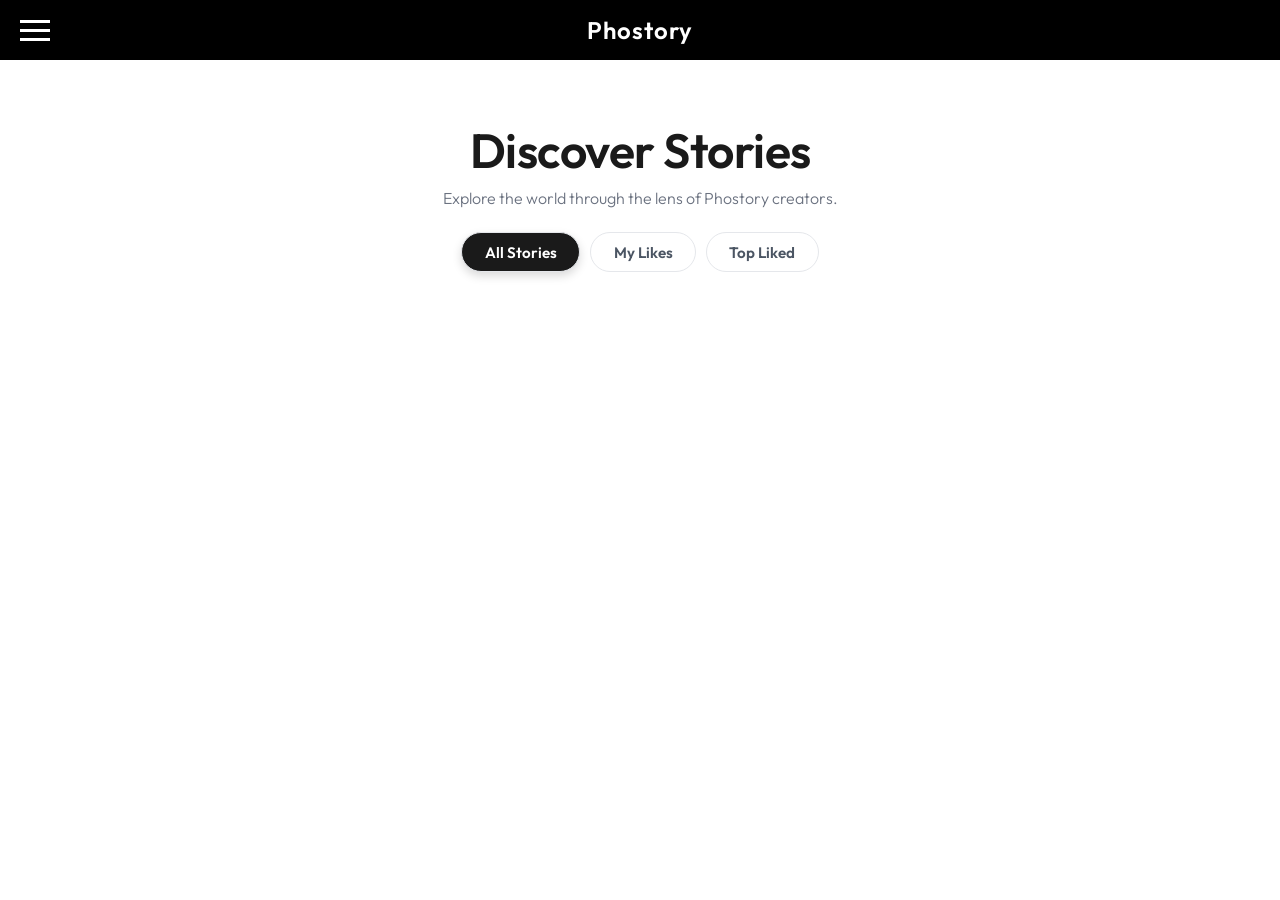
==== index.html @ 2b205bfa "a" ====
<!DOCTYPE html>
<html lang="en">

<head>
    <meta charset="UTF-8">
    <meta name="viewport" content="width=device-width, initial-scale=1.0">
    <title>Phostory</title>

    <!-- Canonical URL -->
    <link rel="canonical" href="https://phostory.studio/">

    <!-- Primary Meta Tags -->
    <meta name="title" content="Phostory">
    <meta name="description"
        content="Transform fleeting moments into timeless history. Record and share your visual stories with the world.">

    <!-- Open Graph / Facebook -->
    <meta property="og:type" content="website">
    <meta property="og:url" content="https://phostory.studio/">
    <meta property="og:title" content="Phostory">
    <meta property="og:description"
        content="Transform fleeting moments into timeless history. Record and share your visual stories with the world.">
    <meta property="og:image" content="https://phostory.studio/phostory_og_image.png">

    <!-- Twitter -->
    <meta property="twitter:card" content="summary_large_image">
    <meta property="twitter:url" content="https://phostory.studio/">
    <meta property="twitter:title" content="Phostory">
    <meta property="twitter:description"
        content="Transform fleeting moments into timeless history. Record and share your visual stories with the world.">
    <meta property="twitter:image" content="https://phostory.studio/phostory_og_image.png">
    <script type="text/javascript">
        // --- GitHub Pages SPA URL Restoration ---
        (function (l) {
            var search = l.search;
            // Check for /?/path or ?p=path
            if (search[1] === '/' || (search.slice(1, 4) === 'p=' || search.slice(1, 3) === 'p=')) {
                var path = '';
                if (search[1] === '/') {
                    path = search.slice(1);
                } else {
                    // find where the path actually starts (after p=)
                    path = search.slice(search.indexOf('p=') + 2);
                }

                var decoded = path.split('&').map(function (s) {
                    return s.replace(/~and~/g, '&')
                }).join('?');

                // Ensure decoded path starts with /
                if (!decoded.startsWith('/')) decoded = '/' + decoded;

                window.history.replaceState(null, null,
                    l.pathname.slice(0, -1) + decoded + l.hash
                );
            }
        }(window.location))
    </script>
    <!-- Smart Path Resolver for SPA Routing -->
    <script>
            (function () {
                var path = window.location.pathname;
                // If we are at a deep path (like /username), adjust relative links
                if (path.replace(/^\/|\/$/g, '').split('/').length > 0 &&
                    !path.endsWith('/') && !path.endsWith('index.html') && path !== '/') {
                    var depth = path.replace(/^\/|\/$/g, '').split('/').length;
                    if (window.location.hostname.includes('github.io')) {
                        // GitHub Pages subdirectory check
                        var parts = path.split('/');
                        if (parts.length > 2) {
                            document.write('<base href="' + window.location.origin + '/' + parts[1] + '/">');
                        }
                    } else {
                        document.write('<base href="/">');
                    }
                }
            })();
    </script>
    <link rel="stylesheet" href="style.css">
    <!-- Apply Google Fonts Outfit for a polished look -->
    <link rel="preconnect" href="https://fonts.googleapis.com">
    <link rel="preconnect" href="https://fonts.gstatic.com" crossorigin>
    <link href="https://fonts.googleapis.com/css2?family=Outfit:wght@300;600&display=swap" rel="stylesheet">
</head>

<body>
    <!-- Top navigation toolbar -->
    <header class="top-nav">
        <!-- Left hamburger menu -->
        <div class="menu-toggle" id="menuToggle" aria-label="Open menu">
            <span class="bar"></span>
            <span class="bar"></span>
            <span class="bar"></span>
        </div>

        <!-- Center logo -->
        <h1 class="logo" id="navLogo" style="cursor: pointer;">Phostory</h1>

        <!-- Right side spacer -->
        <div class="nav-placeholder"></div>

        <!-- Main dropdown menu -->
        <nav class="dropdown-menu" id="dropdownMenu">
            <ul>
                <li><a href="#" id="navLogin">Login</a></li>
                <li><a href="#" id="navMake">Make My Phostory</a></li>
                <li><a href="#" id="navShare">Share My Phostory</a></li>
                <li><a href="#" id="navAbout">About Us</a></li>
                <li><a href="#" id="navSettings" style="display: none;">Settings</a></li>
                <li><a href="#" id="navAdmin" style="display: none;">Admin Management</a></li>
            </ul>
        </nav>
    </header>

    <!-- Main content area -->
    <main class="content-area view-section fade-in" id="homeView">
        <div class="home-header">
            <h2 class="home-title">Discover Stories</h2>
            <p class="home-subtitle">Explore the world through the lens of Phostory creators.</p>
            <div class="filter-chips">
                <button class="chip active" data-filter="All">All Stories</button>
                <button class="chip" data-filter="Likes">My Likes</button>
                <button class="chip" data-filter="Best">Top Liked</button>
            </div>
        </div>

        <!-- Photo cards populated via JavaScript -->
        <div class="masonry-root" id="masonryGrid">
            <!-- Data will be filled here -->
        </div>
    </main>

    <!-- About Us content (hidden by default) -->
    <main class="content-area about-page-bg view-section" id="aboutView" style="display: none;">
        <section class="about-container">
            <div class="about-header">
                <h2>Our Journey</h2>
                <p class="subtitle">Transforming fleeting moments into timeless history.</p>
            </div>

            <div class="about-content">
                <p>Welcome to <strong>Phostory</strong>. We believe that every image is more than just a picture; it’s a
                    living chapter of history waiting to be told. Our purpose is to provide you with an elegant and
                    intuitive sanctuary where your most cherished memories can be archived as history and shared with
                    the soul of the world.</p>
                <p>Founded in 2026, Phostory is dedicated to offering a premium, contemporary experience where your
                    memories don’t just exist—they truly shine.</p>

                <p>Phostory is developed under the vision and support of <strong>Geonwoo Yoo</strong>, CEO of
                    <strong>Lab. U</strong>. As an integral part of <strong>Lab. U</strong>, Phostory reflects our
                    shared commitment to innovation and the preservation of human narratives.
                </p>

                <div class="about-features">
                    <div class="feature-card">
                        <h3>Minimalist Design</h3>
                        <p>Let your photos do the talking with our beautifully crafted, distraction-free layouts.</p>
                    </div>
                    <div class="feature-card">
                        <h3>Easy to Share</h3>
                        <p>Seamlessly integrate with your existing social media profiles, making sharing effortless.</p>
                    </div>
                </div>
            </div>
        </section>
    </main>

    <!-- Make My Phostory content (hidden by default) -->
    <main class="content-area build-page-bg view-section" id="makeView" style="display: none;">
        <section class="make-container">
            <div class="make-header">
                <h2>Make My Phostory</h2>
                <p class="subtitle">Share your unique moments with the world, or keep them just for you.</p>
            </div>
            <form id="makeForm" class="make-form">
                <!-- Image upload area -->
                <div class="upload-area">
                    <input type="file" id="photoInput" accept="image/jpeg, image/png, image/webp, image/gif"
                        class="file-input" required>
                    <div class="upload-placeholder">
                        <svg width="40" height="40" viewBox="0 0 24 24" fill="none" stroke="currentColor"
                            stroke-width="2" stroke-linecap="round" stroke-linejoin="round" class="upload-icon">
                            <path d="M21 15v4a2 2 0 0 1-2 2H5a2 2 0 0 1-2-2v-4"></path>
                            <polyline points="17 8 12 3 7 8"></polyline>
                            <line x1="12" y1="3" x2="12" y2="15"></line>
                        </svg>
                        <span>Click or drag image to upload</span>
                        <span class="upload-hint">High quality JPEG, PNG up to 10MB</span>
                    </div>
                    <img id="photoPreview" alt="Image Preview" style="display: none;">
                </div>

                <div class="input-modern">
                    <label for="postTitle">Title</label>
                    <input type="text" id="postTitle" placeholder="Give your photo a catchy title" required>
                </div>

                <!-- Visibility toggle -->
                <div class="visibility-section">
                    <label class="visibility-label">Visibility</label>
                    <div class="custom-toggle-wrapper">
                        <input type="radio" id="visPublic" name="visibility" value="public" checked>
                        <input type="radio" id="visPrivate" name="visibility" value="private">
                        <div class="toggle-bg"></div>
                        <label for="visPublic" class="toggle-option">Public (Main Page)</label>
                        <label for="visPrivate" class="toggle-option">Private (Share Only)</label>
                    </div>
                </div>

                <button type="submit" class="btn-primary btn-submit-post" id="makeSubmitBtn">Publish Post</button>
            </form>

            <!-- My uploads list (added) -->
            <div class="my-uploads-section">
                <hr class="section-divider">
                <div class="my-uploads-header">
                    <h3>My Uploaded Stories</h3>
                    <p>Posts you have created on Phostory.</p>
                </div>
                <!-- Reuse mini grid styles from share view -->
                <div class="mini-masonry" id="makeMiniMasonry">
                    <div style="grid-column: span 2; text-align: center; color: #888; font-size: 14px; padding: 20px;">
                        Fetching your posts...</div>
                </div>
            </div>
        </section>
    </main>

    <!-- Share My Phostory content (hidden by default) -->
    <main class="content-area share-page-bg view-section" id="shareView" style="display: none;">
        <section class="share-container">
            <div class="share-header">
                <h2>Share My Phostory</h2>
                <p class="subtitle">Share your personalized page and check your performance overview.</p>
            </div>

            <div class="share-link-section">
                <h3>Your Profile Link</h3>
                <div class="link-box">
                    <input type="text" id="profileLink" value="https://phostory.com/@MyProfile" readonly>
                    <button class="btn-copy" id="copyLinkBtn">Copy</button>
                </div>
            </div>

            <div class="profile-edit-section">
                <h3>Profile Settings</h3>
                <div class="profile-edit-form">
                    <div class="avatar-upload-area">
                        <img src="[data-uri]"
                            id="editAvatarPreview" alt="Avatar Preview" class="edit-avatar">
                        <div style="flex: 1;">
                            <label for="editAvatarInput" class="btn-secondary btn-small"
                                style="display: inline-block; cursor: pointer; text-align: center; margin-bottom: 0.5rem;">Change
                                Photo</label>
                            <input type="file" id="editAvatarInput" accept="image/jpeg, image/png, image/webp"
                                style="display: none;">
                            <p style="font-size: 0.85rem; color: #9ca3af; margin: 0;">JPG, PNG up to 2MB</p>
                        </div>
                    </div>
                    <div class="input-modern" style="margin-bottom: 0;">
                        <label for="editBioInput">Bio (Max 50 characters)</label>
                        <input type="text" id="editBioInput" placeholder="Write a short bio..." maxlength="50">
                    </div>
                    <button class="btn-primary" id="saveProfileBtn">Save Profile</button>
                </div>
            </div>

            <div class="preview-section">
                <div class="preview-header-wrapper">
                    <h3>Public Page Preview</h3>
                    <p class="preview-desc">This is how visitors will see your public profile.</p>
                </div>

                <div class="browser-mockup">
                    <div class="browser-header">
                        <div class="browser-dots">
                            <span></span><span></span><span></span>
                        </div>
                        <div class="browser-url" id="browserUrl">https://phostory.com/@MyProfile</div>
                    </div>
                    <div class="browser-body">
                        <!-- Profile Header -->
                        <div class="profile-hero">
                            <div class="profile-avatar-wrap">
                                <img src="[data-uri]"
                                    alt="Profile" class="profile-avatar" id="previewAvatarImg">
                            </div>
                            <h2 class="profile-name" id="previewUsername">@Username</h2>
                            <p class="profile-bio" id="previewBioText">Capturing the world through my lens.</p>
                        </div>

                        <!-- Mini Masonry Grid -->
                        <div class="mini-masonry" id="miniMasonry">
                            <div class="mini-card"
                                style="grid-column: span 2; text-align: center; color: #888; font-size: 14px; padding: 20px;">
                                Fetching your posts...</div>
                        </div>
                    </div>
                </div>
            </div>
        </section>
    </main>

    <!-- 5. User profile view (on link access) -->
    <main class="content-area view-section fade-in" id="profilePageView" style="display: none;">
        <div class="profile-hero" style="margin-top: 3rem;">
            <div class="profile-avatar-wrap" style="width: 120px; height: 120px; margin-bottom: 1.5rem;">
                <img src="[data-uri]"
                    alt="Profile" class="profile-avatar" id="realProfileAvatar">
            </div>
            <h2 class="profile-name" id="realProfileUsername" style="font-size: 2rem;">Loading...</h2>
            <p class="profile-bio" id="realProfileBio" style="margin-bottom: 2rem;">...</p>
        </div>

        <div class="masonry-root" id="realProfileGrid" style="max-width: 1200px; margin: 0 auto;">
            <!-- User photo grid area -->
        </div>
    </main>

    <!-- Login modal -->
    <div class="modal-overlay" id="loginModal">
        <div class="modal-content">
            <button class="close-btn" id="closeModal">&times;</button>
            <h2 id="modalTitle">Welcome Back</h2>
            <p class="modal-subtitle">Log in to your Phostory account</p>
            <form id="authForm">
                <div class="input-group" id="idInputGroup">
                    <label for="idInput" id="idInputLabel">ID</label>
                    <input type="text" id="idInput" name="username" autocomplete="username"
                        placeholder="Enter your ID (Max 15)" maxlength="15" required>
                    <div id="idStatus" class="input-hint"></div>
                </div>
                <div class="input-group" id="emailInputGroup">
                    <label for="emailInput">Email</label>
                    <input type="email" id="emailInput" placeholder="you@example.com" required>
                </div>
                <div class="input-group" id="passwordInputGroup">
                    <label for="passwordInput">Password</label>
                    <input type="password" id="passwordInput" placeholder="Enter your password" required>
                </div>
                <button type="submit" class="btn-primary" id="authSubmitBtn">Login</button>
            </form>
            <div class="modal-footer">
                <span id="toggleAuthMode">Don't have an account? <b>Sign up</b></span>
            </div>
        </div>
    </div>

    <!-- Account Delete Confirm Modal -->
    <div class="modal-overlay" id="accDeleteModal">
        <div class="modal-content">
            <h3 id="accConfirmTitle">Confirm Action</h3>
            <p id="accConfirmMsg">Are you sure you want to proceed? This action cannot be undone.</p>
            <div class="modal-actions-vertical" style="margin-top: 24px;">
                <button class="btn-primary btn-danger btn-full" id="confirmAccDeleteActionBtn">Proceed</button>
                <button class="btn-ghost btn-full" id="cancelAccDeleteBtn">Cancel</button>
            </div>
        </div>
    </div>

    <!-- Edit Title Modal -->
    <div class="modal-overlay" id="editModal">
        <div class="modal-content">
            <button class="close-btn" id="closeEditModal">&times;</button>
            <h2>Edit Post</h2>
            <p class="modal-subtitle">Update the title and visibility.</p>
            <div class="input-modern" style="margin-bottom: 1.5rem; text-align: left;">
                <label for="editTitleInput">Title</label>
                <input type="text" id="editTitleInput" placeholder="Enter new title" required>
            </div>

            <div class="visibility-section" style="margin-bottom: 2rem; text-align: left;">
                <span class="visibility-label">Visibility</span>
                <div class="custom-toggle-wrapper">
                    <div class="toggle-bg" id="editToggleBg"></div>

                    <input type="radio" name="editVisibility" id="editVisPublic" value="public">
                    <label for="editVisPublic" class="toggle-option">Public</label>

                    <input type="radio" name="editVisibility" id="editVisPrivate" value="private">
                    <label for="editVisPrivate" class="toggle-option">Private</label>
                </div>
            </div>

            <div style="display: flex; gap: 1rem;">
                <button class="btn-secondary" id="cancelEditBtn">Cancel</button>
                <button class="btn-primary" id="saveEditBtn" style="margin-top: 0;">Save</button>
            </div>
        </div>
    </div>

    <!-- Delete Confirm Modal -->
    <div class="modal-overlay" id="deleteModal">
        <div class="modal-content">
            <button class="close-btn" id="closeDeleteModal">&times;</button>
            <h2>Delete Story</h2>
            <p class="modal-subtitle">Are you sure you want to delete this story? This action cannot be undone.</p>
            <div style="display: flex; gap: 1rem; margin-top: 2rem;">
                <button class="btn-secondary" id="cancelDeleteBtn">Cancel</button>
                <button class="btn-primary btn-danger" id="confirmDeleteBtn" style="margin-top: 0;">Delete</button>
            </div>
        </div>
    </div>

    <!-- Settings content (hidden by default) -->
    <main class="content-area settings-page-bg view-section" id="settingsView" style="display: none;">
        <section class="settings-container-page">
            <div class="settings-header">
                <h2>Settings</h2>
                <p class="subtitle">Manage your account information and privacy</p>
            </div>

            <div class="settings-page-list">
                <!-- Change ID -->
                <div class="settings-card">
                    <div class="settings-card-header">
                        <div class="settings-card-info">
                            <h3>Change ID</h3>
                            <p>Update your unique @username for login and profile</p>
                        </div>
                    </div>
                    <div class="settings-card-body">
                        <div class="input-modern">
                            <label for="newIdInputPage">New ID</label>
                            <input type="text" id="newIdInputPage" placeholder="Enter new ID (min 3 chars)">
                            <div id="newIdStatusPage" class="input-hint"></div>
                        </div>
                        <button class="btn-primary" id="btnSaveIdPage">Update My ID</button>
                    </div>
                </div>

                <!-- Change Password -->
                <div class="settings-card">
                    <div class="settings-card-header">
                        <div class="settings-card-info">
                            <h3>Change Password</h3>
                            <p>Update your password to keep your account secure</p>
                        </div>
                    </div>
                    <div class="settings-card-body">
                        <div class="input-modern">
                            <label for="currentPwInputPage">Current Password</label>
                            <input type="password" id="currentPwInputPage"
                                placeholder="Enter current password for verification">
                        </div>
                        <div class="input-modern">
                            <label for="newPwInputPage">New Password</label>
                            <input type="password" id="newPwInputPage" placeholder="Enter new password (min 6 chars)">
                        </div>
                        <button class="btn-primary" id="btnSavePwPage">Update My Password</button>
                    </div>
                </div>

                <!-- Minimalist Delete Account Footer -->
                <div class="settings-footer">
                    <p class="settings-footer-text">No longer need your Phostory?</p>
                    <button class="btn-text-danger" id="btnConfirmDeleteAccPage">Delete Account permanently</button>
                </div>
            </div>
        </section>
    </main>

    <!-- Admin Management content (hidden by default) -->
    <main class="content-area admin-page-bg view-section" id="adminView" style="display: none;">
        <section class="admin-container">
            <div class="admin-header">
                <h2>Admin Management</h2>
                <p class="subtitle">Oversee user accounts and manage site content</p>
            </div>

            <div class="admin-tabs">
                <button class="admin-tab active" data-tab="users">Users</button>
                <button class="admin-tab" data-tab="photos">Photos</button>
            </div>

            <div id="adminTabContent">
                <!-- User Management Table -->
                <div class="admin-tab-pane active" id="adminUsersPane">
                    <div class="admin-table-container">
                        <div class="admin-table-scroll">
                            <table class="admin-table">
                                <thead>
                                    <tr>
                                        <th>User</th>
                                        <th style="text-align: center;">Role</th>
                                        <th style="text-align: center;">Posts</th>
                                    </tr>
                                </thead>
                                <tbody id="adminUsersList">
                                    <tr>
                                        <td colspan="3" style="text-align:center; padding: 40px;">Loading users...</td>
                                    </tr>
                                </tbody>
                            </table>
                        </div>
                    </div>
                </div>

                <!-- Photo Management Table -->
                <div class="admin-tab-pane" id="adminPhotosPane" style="display: none;">
                    <div class="admin-table-container">
                        <div class="admin-table-scroll">
                            <table class="admin-table">
                                <thead>
                                    <tr>
                                        <th>Photo</th>
                                        <th>Author</th>
                                        <th style="text-align: center;">Visibility</th>
                                        <th style="text-align: center;">Actions</th>
                                    </tr>
                                </thead>
                                <tbody id="adminPhotosList">
                                    <tr>
                                        <td colspan="4" style="text-align:center; padding: 40px;">Loading photos...</td>
                                    </tr>
                                </tbody>
                            </table>
                        </div>
                    </div>
                </div>
            </div>
        </section>
    </main>

    <!-- User Detail Modal (Admin only) -->
    <div class="modal-overlay" id="userDetailModal">
        <div class="modal-content modal-wide admin-detail-modal">
            <button class="close-btn" id="closeUserDetailModal">&times;</button>

            <div class="user-detail-header-premium">
                <div class="detail-avatar-container">
                    <img src="[data-uri]"
                        id="detailUserAvatar" alt="User Avatar" class="profile-avatar-large">
                    <div id="detailUserRole" class="role-badge-floating">Admin</div>
                </div>
                <div class="detail-title-container">
                    <h2 id="detailUsername">@Username</h2>
                </div>
            </div>

            <div class="user-stats-card">
                <div class="stat-item">
                    <span class="stat-label">Email Address</span>
                    <span id="detailUserEmail" class="stat-value">...</span>
                </div>
                <div class="stat-divider"></div>
                <div class="stat-item">
                    <span class="stat-label">Journey Started</span>
                    <span id="detailJoinDate" class="stat-value">...</span>
                </div>
                <div class="stat-divider"></div>
                <div class="stat-item">
                    <span class="stat-label">Total Posts</span>
                    <span id="detailPostCount" class="stat-value">0</span>
                </div>
            </div>

            <div class="user-content-section">
                <div class="section-title-wrap">
                    <h3>Uploaded Posts</h3>
                </div>
                <div class="mini-masonry" id="detailUserPostsGrid">
                    <!-- User posts will be filled here -->
                </div>
                <div id="emptyPostsPlaceholder" class="empty-state-wrap">
                    <svg width="40" height="40" viewBox="0 0 24 24" fill="none" stroke="currentColor" stroke-width="1"
                        stroke-linecap="round" stroke-linejoin="round">
                        <rect x="3" y="3" width="18" height="18" rx="2" ry="2" />
                        <circle cx="8.5" cy="8.5" r="1.5" />
                        <polyline points="21 15 16 10 5 21" />
                    </svg>
                    <p>No posts uploaded yet.</p>
                </div>
            </div>

            <div class="admin-console-section">
                <div class="console-window-header">
                    <div class="window-dots">
                        <span class="dot-red"></span>
                        <span class="dot-yellow"></span>
                        <span class="dot-green"></span>
                    </div>
                    <div class="console-label">System Terminal</div>
                </div>
                <div class="console-input-wrap">
                    <span class="console-prompt">&gt;</span>
                    <input type="text" id="adminCommandInput"
                        placeholder="Type command... (e.g. /reset, /role admin, /help)" spellcheck="false">
                    <button id="btnRunCommand">Run</button>
                </div>
                <div id="consoleHelp" class="console-help">Admin Command Console Active</div>
            </div>

            <div class="admin-modal-actions">
                <button class="btn-action-close" id="closeDetailModalBtn">Close Display</button>
            </div>
        </div>
    </div>

    <!-- Photo Detail Modal (Admin only) -->
    <div class="modal-overlay" id="photoDetailModal">
        <div class="modal-content admin-photo-detail-modal-v2">
            <button class="close-btn" id="closePhotoDetailModal">&times;</button>

            <div class="admin-photo-preview-v2">
                <img src="" id="adminDetailPhotoImg" alt="Preview">
            </div>

            <div class="admin-photo-body">

                <div class="admin-form-group">
                    <label>Post Title</label>
                    <input type="text" id="adminDetailPhotoTitle" placeholder="Enter title...">
                </div>

                <div class="admin-form-group">
                    <label class="visibility-label">Visibility Status</label>
                    <div class="custom-toggle-wrapper admin-toggle-slim">
                        <input type="radio" id="adminVisPublic" name="adminVisibility" value="true" checked>
                        <input type="radio" id="adminVisPrivate" name="adminVisibility" value="false">
                        <div class="toggle-bg" id="adminToggleBg"></div>
                        <label for="adminVisPublic" class="toggle-option">Public</label>
                        <label for="adminVisPrivate" class="toggle-option">Private</label>
                    </div>
                </div>

                <div class="admin-meta-info">
                    <div class="meta-item full-width">
                        <span class="meta-label">Uploader:</span>
                        <span id="adminDetailPhotoAuthor" class="meta-val">...</span>
                        <span id="adminDetailPhotoDate" class="date-sub-label">Published on ...</span>
                    </div>
                </div>

                <div class="admin-photo-actions-v2">
                    <button class="btn-save-photo-v2" id="btnSavePhotoAdmin">Update</button>
                    <button class="btn-delete-photo-v2" id="btnDeletePhotoAdmin">Delete</button>
                </div>
            </div>
        </div>
    </div>

    <!-- Toast notification container -->
    <div id="toastContainer" class="toast-container"></div>

    <!-- Menu logic and Supabase client script -->
    <script type="module">
        import { createClient } from 'https://cdn.jsdelivr.net/npm/@supabase/supabase-js@2/+esm'

        // 1. Initialize Supabase
        const supabaseUrl = 'https://jlxlccrhwmmrubvgyloi.supabase.co';
        const supabaseKey = 'eyJhbGciOiJIUzI1NiIsInR5cCI6IkpXVCJ9.eyJpc3MiOiJzdXBhYmFzZSIsInJlZiI6ImpseGxjY3Jod21tcnVidmd5bG9pIiwicm9sZSI6ImFub24iLCJpYXQiOjE3NzU3OTc3NDcsImV4cCI6MjA5MTM3Mzc0N30.hnv4A5NFzmMJsq2rrt72hH-cToCAKmqSxhcmaB8eWeg';
        const supabase = createClient(supabaseUrl, supabaseKey);

        const DEFAULT_AVATAR = '[data-uri]';

        // 1.5. Toast notification function
        function showToast(message, type = 'success') {
            const container = document.getElementById('toastContainer');
            const toast = document.createElement('div');
            toast.className = `toast ${type}`;

            const icon = type === 'success'
                ? `<svg class="toast-icon" viewBox="0 0 20 20" fill="currentColor"><path fill-rule="evenodd" d="M10 18a8 8 0 100-16 8 8 0 000 16zm3.707-9.293a1 1 0 00-1.414-1.414L9 10.586 7.707 9.293a1 1 0 00-1.414 1.414l2 2a1 1 0 001.414 0l4-4z" clip-rule="evenodd" /></svg>`
                : `<svg class="toast-icon" viewBox="0 0 20 20" fill="currentColor"><path fill-rule="evenodd" d="M18 10a8 8 0 11-16 0 8 8 0 0116 0zm-7 4a1 1 0 11-2 0 1 1 0 012 0zm-1-9a1 1 0 00-1 1v4a1 1 0 102 0V6a1 1 0 00-1-1z" clip-rule="evenodd" /></svg>`;

            toast.innerHTML = `${icon}<span>${message}</span>`;
            container.appendChild(toast);

            // Remove after 3 seconds
            setTimeout(() => {
                toast.classList.add('out');
                setTimeout(() => toast.remove(), 400);
            }, 3000);
        }

        // 2. Hamburger menu toggle logic
        const menuToggle = document.getElementById('menuToggle');
        const dropdownMenu = document.getElementById('dropdownMenu');

        menuToggle.addEventListener('click', () => {
            menuToggle.classList.toggle('active');
            dropdownMenu.classList.toggle('active');
        });

        // 3. Modal UI and logic
        const loginModal = document.getElementById('loginModal');
        const closeModalBtn = document.getElementById('closeModal');
        const navLoginBtn = document.getElementById('navLogin');

        const authForm = document.getElementById('authForm');
        const idInput = document.getElementById('idInput');
        const idStatus = document.getElementById('idStatus');
        const idInputLabel = document.getElementById('idInputLabel');
        const idInputGroup = document.getElementById('idInputGroup');
        const emailInput = document.getElementById('emailInput');
        const emailInputGroup = document.getElementById('emailInputGroup');
        const passwordInput = document.getElementById('passwordInput');

        const toggleAuthMode = document.getElementById('toggleAuthMode');
        const modalTitle = document.getElementById('modalTitle');
        const modalSubtitle = document.querySelector('.modal-subtitle');
        const authSubmitBtn = document.getElementById('authSubmitBtn');

        let isLoginMode = true; // true: login, false: signup

        // Login button handler
        navLoginBtn.addEventListener('click', async (e) => {
            e.preventDefault();
            dropdownMenu.classList.remove('active'); // Close menu
            menuToggle.classList.remove('active');

            if (navLoginBtn.textContent === 'Logout') {
                const { error } = await supabase.auth.signOut();
                if (!error) {
                    navLoginBtn.textContent = 'Login';
                    showToast('Successfully logged out.');
                }
            } else {
                loginModal.classList.add('active');
            }
        });

        // Close modal
        closeModalBtn.addEventListener('click', () => {
            loginModal.classList.remove('active');
        });

        // Close modal on backdrop click
        loginModal.addEventListener('click', (e) => {
            if (e.target === loginModal) {
                loginModal.classList.remove('active');
            }
        });

        // Toggle login/signup mode
        toggleAuthMode.addEventListener('click', () => {
            isLoginMode = !isLoginMode;
            if (isLoginMode) {
                modalTitle.textContent = 'Welcome Back';
                modalSubtitle.textContent = 'Log in to your Phostory account';
                authSubmitBtn.textContent = 'Login';
                toggleAuthMode.innerHTML = `Don't have an account? <b>Sign up</b>`;

                // Login mode UI: ID/Email combined, hide Email input
                idInputLabel.textContent = 'ID or Email';
                idInput.placeholder = 'Enter your ID or Email';
                emailInputGroup.style.display = 'none';
                emailInput.required = false;
                idStatus.textContent = ''; // Clear status message
                idStatus.className = 'input-hint'; // Reset class to hide
            } else {
                modalTitle.textContent = 'Create an Account';
                modalSubtitle.textContent = 'Join Phostory to share your moments';
                authSubmitBtn.textContent = 'Sign Up';
                toggleAuthMode.innerHTML = `Already have an account? <b>Log in</b>`;

                // Signup mode UI: Show ID and Email separately
                idInputLabel.textContent = 'ID';
                idInput.placeholder = 'Enter your ID';
                emailInputGroup.style.display = 'block';
                emailInput.required = true;
                idStatus.textContent = '';
                idStatus.className = 'input-hint';
            }
        });

        // 3.5. Real-time ID availability check (Signup mode only)
        let checkTimeout;
        idInput.addEventListener('input', () => {
            if (isLoginMode) return;

            const username = idInput.value.trim().replace(/^@/, '');
            idStatus.textContent = '';
            idStatus.className = 'input-hint';

            if (username.length < 3) {
                if (username.length > 0) {
                    idStatus.textContent = 'ID must be at least 3 characters.';
                    idStatus.classList.add('error');
                }
                return;
            }

            // Character validation: alphanumeric + . + _
            const regex = /^[a-zA-Z0-9._]+$/;
            if (!regex.test(username)) {
                idStatus.textContent = 'Only letters, numbers, dot (.) and underscore (_) are allowed.';
                idStatus.classList.add('error');
                return;
            }

            clearTimeout(checkTimeout);
            checkTimeout = setTimeout(async () => {
                try {
                    const { data, error } = await supabase
                        .from('profiles')
                        .select('username')
                        .eq('username', username)
                        .maybeSingle();

                    if (error) throw error;

                    if (data) {
                        idStatus.textContent = 'This ID is already taken.';
                        idStatus.classList.add('error');
                    } else {
                        idStatus.textContent = 'This ID is available!';
                        idStatus.classList.add('success');
                    }
                } catch (err) {
                    console.error('ID check error:', err);
                }
            }, 500); // 500ms debounce
        });

        // Initial state for login mode
        emailInputGroup.style.display = 'none';
        emailInput.required = false;
        idInputLabel.textContent = 'ID or Email';
        idInput.placeholder = 'Enter your ID or Email';

        // 4. Supabase auth form submission (Join/Login)
        authForm.addEventListener('submit', async (e) => {
            e.preventDefault();
            const identifier = idInput.value.trim();
            const email = emailInput.value.trim();
            const password = passwordInput.value.trim();

            // 1. Check if any required fields are empty
            if (isLoginMode) {
                if (!identifier || !password) {
                    showToast('Please enter your ID, Email, and Password.', 'error');
                    return;
                }
            } else {
                if (!identifier || !email || !password) {
                    showToast('Please enter your ID, Email, and Password.', 'error');
                    return;
                }
            }

            authSubmitBtn.textContent = 'Processing...';
            authSubmitBtn.disabled = true;

            try {
                if (isLoginMode) {
                    // Login: handle ID or Email
                    let targetEmail = identifier;

                    // If doesn't look like email, search profiles by username
                    if (!identifier.includes('@')) {
                        const { data: profile, error: profileErr } = await supabase
                            .from('profiles')
                            .select('email')
                            .eq('username', identifier.replace(/^@/, ''))
                            .single();

                        if (profileErr || !profile) {
                            throw new Error('User not found with that ID.');
                        }
                        targetEmail = profile.email;
                    }

                    const { error } = await supabase.auth.signInWithPassword({
                        email: targetEmail,
                        password: password,
                    });
                    if (error) throw error;
                    showToast('Successfully logged in!');

                } else {
                    // Signup: check ID formatting and uniqueness
                    const usernameFinal = identifier.trim().replace(/^@/, '');
                    const idRegex = /^[a-zA-Z0-9._]+$/;

                    if (usernameFinal.length < 3 || usernameFinal.length > 15) {
                        throw new Error('ID must be between 3 and 15 characters.');
                    }
                    if (!idRegex.test(usernameFinal)) {
                        throw new Error('ID can only contain letters, numbers, dots (.), and underscores (_).');
                    }

                    const { data: existingUser } = await supabase
                        .from('profiles')
                        .select('username')
                        .eq('username', usernameFinal)
                        .maybeSingle();

                    if (existingUser) {
                        throw new Error('This ID is already taken.');
                    }

                    const { data, error } = await supabase.auth.signUp({
                        email: email,
                        password: password,
                    });
                    if (error) throw error;

                    if (data.user) {
                        // Create profile with username and email
                        const { error: profileError } = await supabase
                            .from('profiles')
                            .upsert({
                                id: data.user.id,
                                username: identifier.replace(/^@/, ''),
                                email: email
                            });
                        if (profileError) console.error('Profile creation error:', profileError);
                    }

                    showToast('Sign up completed successfully!');
                }

                // Update UI on auth success
                loginModal.classList.remove('active');
                navLoginBtn.textContent = 'Logout';
                authForm.reset();

            } catch (error) {
                let msg = error.message;
                const lowerMsg = msg.toLowerCase();

                if (lowerMsg.includes('invalid') || lowerMsg.includes('not found') || lowerMsg.includes('credentials')) {
                    msg = 'Incorrect ID, Email, or Password. Please check again.';
                } else if (lowerMsg.includes('email') && lowerMsg.includes('phone') || lowerMsg.includes('missing')) {
                    msg = 'Please enter your ID, Email, and Password.';
                }
                showToast(msg, 'error');
            } finally {
                authSubmitBtn.disabled = false;
                authSubmitBtn.textContent = isLoginMode ? 'Login' : 'Sign Up';
            }
        });

        // 5. Check user session on reload
        async function checkUser() {
            const { data: { session } } = await supabase.auth.getSession();
            const navSettingsBtn = document.getElementById('navSettings');
            const navAdminBtn = document.getElementById('navAdmin');

            if (session) {
                navLoginBtn.textContent = 'Logout';
                if (navSettingsBtn) navSettingsBtn.style.display = 'block';

                // Role-based access check
                try {
                    const { data: profile } = await supabase.from('profiles').select('role').eq('id', session.user.id).maybeSingle();
                    const userRole = profile?.role || 'user';

                    // operator, admin, developer can access Admin Management
                    const hasAdminAccess = ['operator', 'admin', 'developer'].includes(userRole);

                    if (hasAdminAccess) {
                        if (navAdminBtn) navAdminBtn.style.display = 'block';
                    } else if (navAdminBtn) {
                        navAdminBtn.style.display = 'none';
                    }

                    // Store role in session-like object for quick access
                    window._userRole = userRole;
                } catch (err) { console.error('Role check error:', err); }
            } else {
                navLoginBtn.textContent = 'Login';
                if (navSettingsBtn) navSettingsBtn.style.display = 'none';
                if (navAdminBtn) navAdminBtn.style.display = 'none';
            }
        }
        checkUser();

        // Listen for auth state changes
        supabase.auth.onAuthStateChange(() => {
            checkUser();
        });

        // 6. SPA routing logic (Home <-> About Us <-> Make My Phostory view switching)
        const adminView = document.getElementById('adminView');
        const navAboutBtn = document.getElementById('navAbout');
        const navMakeBtn = document.getElementById('navMake');
        const navShareBtn = document.getElementById('navShare');
        const navSettingsBtn = document.getElementById('navSettings');
        const navAdminBtn = document.getElementById('navAdmin');
        const navLogoBtn = document.getElementById('navLogo');
        const homeView = document.getElementById('homeView');
        const aboutView = document.getElementById('aboutView');
        const makeView = document.getElementById('makeView');
        const shareView = document.getElementById('shareView');

        function switchView(viewToShow) {
            // Hide all views
            if (homeView) homeView.style.display = 'none';
            if (aboutView) aboutView.style.display = 'none';
            if (makeView) makeView.style.display = 'none';
            if (shareView) shareView.style.display = 'none';
            if (settingsView) settingsView.style.display = 'none';
            if (adminView) adminView.style.display = 'none';
            const profilePageView = document.getElementById('profilePageView');
            if (profilePageView) profilePageView.style.display = 'none';

            // Show selected view
            if (viewToShow === aboutView || viewToShow === makeView || viewToShow === shareView || viewToShow === settingsView || viewToShow === adminView) {
                viewToShow.style.display = 'flex';
            } else if (viewToShow === profilePageView) {
                viewToShow.style.display = 'block';
            } else if (homeView) {
                homeView.style.display = 'block';
            }

            // Trigger fade-in animation
            viewToShow.classList.remove('fade-in');
            void viewToShow.offsetWidth; // Trigger reflow
            viewToShow.classList.add('fade-in');
        }

        navAboutBtn.addEventListener('click', (e) => {
            e.preventDefault();
            dropdownMenu.classList.remove('active'); // Close menu on click
            menuToggle.classList.remove('active');
            switchView(aboutView);
        });

        navMakeBtn.addEventListener('click', async (e) => {
            e.preventDefault();
            dropdownMenu.classList.remove('active');
            menuToggle.classList.remove('active');

            // Check auth before writing
            const { data: { session } } = await supabase.auth.getSession();
            if (!session) {
                showToast('Please login first to upload photos.', 'error');
                loginModal.classList.add('active');
                return;
            }

            switchView(makeView);

            // Fetch my uploads (Make My Phostory dedicated rendering)
            const makeMiniMasonry = document.getElementById('makeMiniMasonry');
            if (makeMiniMasonry) {
                makeMiniMasonry.innerHTML = '<div style="column-span: all; width: 100%; text-align: center; color: #888; font-size: 14px; padding: 20px;">Loading...</div>';
                const myPhotos = await fetchPosts(session.user.id);
                makeMiniMasonry.innerHTML = '';
                if (myPhotos.length === 0) {
                    makeMiniMasonry.innerHTML = '<div style="column-span: all; width: 100%; text-align: center; color: #888; font-size: 14px; padding: 20px;">No posts yet.</div>';
                } else {
                    myPhotos.forEach(photo => {
                        const miniCard = document.createElement('div');
                        miniCard.className = 'mini-card';

                        const statusBadge = photo.is_public
                            ? `<div class="status-badge public">Public</div>`
                            : `<div class="status-badge private">Private</div>`;

                        miniCard.innerHTML = `
                            ${statusBadge}
                            <div style="overflow:hidden; border-radius:16px 16px 0 0;">
                                <img src="${photo.url}" alt="${photo.title}" loading="lazy">
                            </div>
                            <div class="mini-card-title">${photo.title}</div>
                            <div class="mini-card-actions">
                                <button class="btn-micro edit-btn">Edit</button>
                                <button class="btn-micro delete-btn">Delete</button>
                            </div>
                        `;

                        // Edit Title / Visibility logic
                        miniCard.querySelector('.edit-btn').addEventListener('click', async () => {
                            const result = await showEditModalDialog(photo.title, photo.is_public);
                            if (result !== null) {
                                const newTitle = result.newTitle.trim();
                                const newIsPublic = result.newIsPublic;

                                if (newTitle === '') {
                                    showToast('Please enter a title.', 'error');
                                    return;
                                }

                                // Show loading state
                                const editBtn = miniCard.querySelector('.edit-btn');
                                editBtn.textContent = '...';

                                try {
                                    let finalUrl = photo.url;

                                    // If visibility changed: move file
                                    if (newIsPublic !== photo.is_public) {
                                        // 1. Parse existing info
                                        let oldBucket = photo.is_public ? 'public_photos' : 'private_photos';
                                        let newBucket = newIsPublic ? 'public_photos' : 'private_photos';
                                        let filePath = '';

                                        if (photo.url.includes(`/${oldBucket}/`)) {
                                            filePath = photo.url.split(`/${oldBucket}/`)[1].split('?')[0];
                                        }

                                        if (filePath) {
                                            // 1. Download file
                                            const { data: blob, error: downloadError } = await supabase.storage.from(oldBucket).download(filePath);
                                            if (downloadError) throw downloadError;

                                            // 2. Upload to new bucket
                                            const { error: uploadError } = await supabase.storage.from(newBucket).upload(filePath, blob, {
                                                upsert: true,
                                                contentType: 'image/jpeg'
                                            });
                                            if (uploadError) throw uploadError;

                                            // 3. Generate new URL
                                            if (newIsPublic) {
                                                const { data: { publicUrl } } = supabase.storage.from(newBucket).getPublicUrl(filePath);
                                                finalUrl = publicUrl;
                                            } else {
                                                const { data: signedData, error: signedError } = await supabase.storage.from(newBucket).createSignedUrl(filePath, 315360000);
                                                if (signedError) throw signedError;
                                                finalUrl = signedData.signedUrl;
                                            }

                                            // 4. Remove old file
                                            supabase.storage.from(oldBucket).remove([filePath]);
                                        }
                                    }

                                    // 2. Update DB record
                                    const { data, error } = await supabase.from('posts').update({
                                        title: newTitle,
                                        is_public: newIsPublic,
                                        image_url: finalUrl
                                    }).eq('id', photo.id).select();

                                    if (error) {
                                        showToast('Error updating: ' + error.message, 'error');
                                    } else if (!data || data.length === 0) {
                                        showToast('Update denied by server.', 'error');
                                    } else {
                                        miniCard.querySelector('.mini-card-title').textContent = newTitle;
                                        miniCard.querySelector('img').src = finalUrl;
                                        photo.title = newTitle;
                                        photo.is_public = newIsPublic;
                                        photo.url = finalUrl;
                                        showToast('Successfully updated and moved.');
                                    }
                                } catch (err) {
                                    console.error('Migration error:', err);
                                    showToast('Error moving file.', 'error');
                                } finally {
                                    editBtn.textContent = 'Edit';
                                }
                            }
                        });

                        // Delete Post logic
                        miniCard.querySelector('.delete-btn').addEventListener('click', async () => {
                            const isConfirmed = await showConfirm('Are you sure you want to delete this story? (This action cannot be undone)');
                            if (isConfirmed) {
                                // Set loading state
                                const deleteBtn = miniCard.querySelector('.delete-btn');
                                const originalText = deleteBtn.textContent;
                                deleteBtn.textContent = '...';
                                deleteBtn.disabled = true;

                                // 1. Soft-delete from DB (set deleted_at)
                                // We no longer delete from Storage immediately to allow 7-day retention
                                const { data, error } = await supabase.from('posts').update({
                                    deleted_at: new Date().toISOString()
                                }).eq('id', photo.id).select();
                                if (error) {
                                    showToast('Error deleting post: ' + error.message, 'error');
                                    deleteBtn.textContent = originalText;
                                    deleteBtn.disabled = false;
                                } else if (!data || data.length === 0) {
                                    showToast('Deletion denied by server!', 'error');
                                    deleteBtn.textContent = originalText;
                                    deleteBtn.disabled = false;
                                } else {
                                    showToast('Post successfully deleted.');
                                    miniCard.style.opacity = '0';
                                    setTimeout(() => miniCard.remove(), 300);
                                }
                            }
                        });

                        makeMiniMasonry.appendChild(miniCard);
                    });
                }
            }
        });

        navShareBtn.addEventListener('click', async (e) => {
            e.preventDefault();
            dropdownMenu.classList.remove('active');
            menuToggle.classList.remove('active');

            const { data: { session } } = await supabase.auth.getSession();
            if (!session) {
                showToast('Please login first to view your page.', 'error');
                loginModal.classList.add('active');
                return;
            }

            const emailPrefix = session.user.email.split('@')[0];

            // 1. Get my profile info from 'profiles' table
            const { data: profileData } = await supabase
                .from('profiles')
                .select('*')
                .eq('id', session.user.id)
                .single();

            // Create profile link
            const profileUsername = profileData?.username || emailPrefix;
            const baseUrl = window.location.origin.replace(/^https?:\/\//, '');
            const displayLink = `https://${baseUrl}/${profileUsername}`;
            document.getElementById('profileLink').value = displayLink;

            // Update preview info (Visual Mockup stays professional with https)
            const browserUrl = document.getElementById('browserUrl');
            const previewUsername = document.getElementById('previewUsername');
            if (browserUrl) browserUrl.textContent = displayLink;
            if (previewUsername) previewUsername.textContent = `@${profileUsername}`;

            if (profileData) {
                if (profileData.username) {
                    const displayUsername = profileData.username.startsWith('@') ? profileData.username : `@${profileData.username}`;
                    if (previewUsername) previewUsername.textContent = displayUsername;
                }
                if (profileData.bio) {
                    document.getElementById('editBioInput').value = profileData.bio;
                    document.getElementById('previewBioText').textContent = profileData.bio;
                }
                if (profileData.avatar_url) {
                    document.getElementById('editAvatarPreview').src = profileData.avatar_url;
                    document.getElementById('previewAvatarImg').src = profileData.avatar_url;
                }
            } else {
                // Set defaults if no info found
                document.getElementById('editBioInput').value = 'Capturing the world through my lens.';
                document.getElementById('previewBioText').textContent = 'Capturing the world through my lens.';
            }

            switchView(shareView);

            // Mini grid (my posts) rendering
            const miniMasonry = document.getElementById('miniMasonry');
            if (miniMasonry) {
                miniMasonry.innerHTML = '<div style="column-span: all; width: 100%; text-align: center; color: #888; font-size: 14px; padding: 20px;">Loading...</div>';
                const myPhotos = await fetchPosts(session.user.id);
                miniMasonry.innerHTML = '';
                if (myPhotos.length === 0) {
                    miniMasonry.innerHTML = '<div style="column-span: all; width: 100%; text-align: center; color: #888; font-size: 14px; padding: 20px;">No posts yet.</div>';
                } else {
                    myPhotos.slice(0, 10).forEach(photo => {
                        const miniCard = document.createElement('div');
                        miniCard.className = 'mini-card';
                        miniCard.innerHTML = `<img src="${photo.url}" alt="${photo.title}" loading="lazy">`;
                        miniMasonry.appendChild(miniCard);
                    });
                }
            }
        });

        // Copy link functionality
        const copyLinkBtn = document.getElementById('copyLinkBtn');
        const profileLinkInput = document.getElementById('profileLink');
        if (copyLinkBtn) {
            copyLinkBtn.addEventListener('click', async () => {
                const textToCopy = profileLinkInput.value.replace(/^https?:\/\//, '');
                try {
                    if (navigator.clipboard && navigator.clipboard.writeText) {
                        await navigator.clipboard.writeText(textToCopy);
                    } else {
                        throw new Error('Clipboard API unavailable');
                    }

                    const originalText = copyLinkBtn.textContent;
                    copyLinkBtn.textContent = 'Copied!';
                    setTimeout(() => copyLinkBtn.textContent = originalText, 2000);
                } catch (err) {
                    // Fallback: Temporarily change value to copy without https
                    const originalValue = profileLinkInput.value;
                    profileLinkInput.value = textToCopy;
                    profileLinkInput.select();
                    document.execCommand('copy');
                    profileLinkInput.value = originalValue; // Restore visual https

                    copyLinkBtn.textContent = 'Copied!';
                    setTimeout(() => copyLinkBtn.textContent = 'Copy', 2000);
                }
            });
        }

        // Profile update functionality
        const editAvatarInput = document.getElementById('editAvatarInput');
        const editAvatarPreview = document.getElementById('editAvatarPreview');
        const previewAvatarImg = document.getElementById('previewAvatarImg');
        const editBioInput = document.getElementById('editBioInput');
        const previewBioText = document.getElementById('previewBioText');

        if (editAvatarInput) {
            editAvatarInput.addEventListener('change', (e) => {
                const file = e.target.files[0];
                if (file) {
                    // Use createObjectURL for mobile memory efficiency
                    const imageUrl = URL.createObjectURL(file);
                    editAvatarPreview.src = imageUrl;
                    previewAvatarImg.src = imageUrl;
                }
            });
        }

        if (editBioInput) {
            editBioInput.addEventListener('input', (e) => {
                const bioText = e.target.value.trim() === '' ? 'Capturing the world through my lens.' : e.target.value;
                previewBioText.textContent = bioText;
            });
        }

        const saveProfileBtn = document.getElementById('saveProfileBtn');
        if (saveProfileBtn) {
            saveProfileBtn.addEventListener('click', async () => {
                // Change text on save
                const originalText = saveProfileBtn.textContent;
                saveProfileBtn.textContent = 'Saving...';

                try {
                    const { data: { session } } = await supabase.auth.getSession();
                    if (!session) {
                        showToast('Please login to save your profile.', 'error');
                        saveProfileBtn.textContent = originalText;
                        return;
                    }

                    // 1. Update bio in DB
                    const { error: updateError } = await supabase
                        .from('profiles')
                        .upsert({
                            id: session.user.id,
                            bio: editBioInput.value
                        }, { onConflict: 'id' });

                    if (updateError) throw updateError;

                    // 2. Upload avatar if changed
                    const file = editAvatarInput.files[0];
                    if (file) {
                        let fileExt = file.name.split('.').pop().toLowerCase();
                        if (fileExt === file.name.toLowerCase() || !/^[a-z0-9]+$/.test(fileExt)) {
                            fileExt = file.type.split('/')[1] || 'jpg';
                        }
                        const fileName = `avatar.${fileExt}`;
                        const filePath = `${session.user.id}/${fileName}`;

                        const { error: uploadError } = await supabase.storage
                            .from('profiles')
                            .upload(filePath, file, {
                                cacheControl: '3600',
                                upsert: true,
                                contentType: file.type || 'image/jpeg'
                            });

                        if (uploadError) throw uploadError;

                        const { data: { publicUrl } } = supabase.storage
                            .from('profiles')
                            .getPublicUrl(filePath);

                        const cacheBustedUrl = `${publicUrl}?t=${Date.now()}`;

                        // Update DB with avatar URL
                        const { error: avatarDbError } = await supabase
                            .from('profiles')
                            .update({ avatar_url: cacheBustedUrl })
                            .eq('id', session.user.id);

                        if (avatarDbError) throw avatarDbError;

                        editAvatarPreview.src = cacheBustedUrl;
                        previewAvatarImg.src = cacheBustedUrl;
                    }

                    // Visual success feedback
                    saveProfileBtn.textContent = 'Saved Successfully!';
                    saveProfileBtn.style.backgroundColor = '#10b981';
                    setTimeout(() => {
                        saveProfileBtn.textContent = 'Save Profile';
                        saveProfileBtn.style.backgroundColor = '';
                    }, 2000);
                } catch (error) {
                    showToast('Profile save error: ' + error.message, 'error');
                } finally {
                    saveProfileBtn.textContent = 'Save Profile';
                }
            });
        }

        navLogoBtn.addEventListener('click', (e) => {
            e.preventDefault();
            switchView(homeView);
        });

        // Custom prompt/confirm modal logic
        function showEditModalDialog(initialTitle, initialIsPublic) {
            return new Promise((resolve) => {
                const editModal = document.getElementById('editModal');
                const input = document.getElementById('editTitleInput');
                const saveBtn = document.getElementById('saveEditBtn');
                const cancelBtn = document.getElementById('cancelEditBtn');
                const closeBtn = document.getElementById('closeEditModal');

                const visPublic = document.getElementById('editVisPublic');
                const visPrivate = document.getElementById('editVisPrivate');
                const editToggleBg = document.getElementById('editToggleBg');

                input.value = initialTitle || '';

                // Initial toggle state
                const updateToggleVisual = () => {
                    if (visPublic.checked) {
                        editToggleBg.style.transform = 'translateX(0)';
                    } else {
                        editToggleBg.style.transform = 'translateX(100%)';
                    }
                };

                if (initialIsPublic) {
                    visPublic.checked = true;
                } else {
                    visPrivate.checked = true;
                }
                updateToggleVisual();

                visPublic.addEventListener('change', updateToggleVisual);
                visPrivate.addEventListener('change', updateToggleVisual);

                editModal.classList.add('active');

                // Focus on open
                setTimeout(() => input.focus(), 100);

                const cleanup = () => {
                    saveBtn.onclick = null;
                    cancelBtn.onclick = null;
                    closeBtn.onclick = null;
                    visPublic.removeEventListener('change', updateToggleVisual);
                    visPrivate.removeEventListener('change', updateToggleVisual);
                    editModal.classList.remove('active');
                };

                saveBtn.onclick = () => {
                    cleanup();
                    resolve({ newTitle: input.value, newIsPublic: visPublic.checked });
                };

                cancelBtn.onclick = () => {
                    cleanup();
                    resolve(null);
                };

                closeBtn.onclick = () => {
                    cleanup();
                    resolve(null);
                };
            });
        }

        function showConfirm(message) {
            return new Promise((resolve) => {
                const deleteModal = document.getElementById('deleteModal');
                const confirmBtn = document.getElementById('confirmDeleteBtn');
                const cancelBtn = document.getElementById('cancelDeleteBtn');
                const closeBtn = document.getElementById('closeDeleteModal');

                if (deleteModal) {
                    deleteModal.querySelector('.modal-subtitle').textContent = message;
                    deleteModal.classList.add('active');
                }

                const cleanup = () => {
                    confirmBtn.onclick = null;
                    cancelBtn.onclick = null;
                    closeBtn.onclick = null;
                    if (deleteModal) deleteModal.classList.remove('active');
                };

                confirmBtn.onclick = () => {
                    cleanup();
                    resolve(true);
                };

                cancelBtn.onclick = () => {
                    cleanup();
                    resolve(false);
                };

                closeBtn.onclick = () => {
                    cleanup();
                    resolve(false);
                };
            });
        }

        // --- Mobile Touch Reveal Logic ---
        // 모바일 터치 기기에서 사진을 탭하면 정보를 보여줌
        document.addEventListener('touchstart', (e) => {
            const card = e.target.closest('.photo-card');

            // 다른 카드의 터치 상태 해제
            if (!card) {
                document.querySelectorAll('.photo-card.touch-active').forEach(c => c.classList.remove('touch-active'));
                return;
            }

            // 하트 아이콘 자체를 누른 경우 상태 토글 대신 기능 수행만 보장 (이벤트 전파는 별도 처리됨)
            if (e.target.closest('.like-btn')) return;

            // 터치한 카드 토글 및 다른 카드 해제
            if (!card.classList.contains('touch-active')) {
                document.querySelectorAll('.photo-card.touch-active').forEach(c => c.classList.remove('touch-active'));
                card.classList.add('touch-active');
            } else {
                card.classList.remove('touch-active');
            }
        }, { passive: true });

        // --- Settings Page Logic ---
        const navSettingsBtnPage = document.getElementById('navSettings');

        const btnSaveIdPage = document.getElementById('btnSaveIdPage');
        const btnSavePwPage = document.getElementById('btnSavePwPage');
        const btnConfirmDeleteAccPage = document.getElementById('btnConfirmDeleteAccPage');

        const newIdInputPage = document.getElementById('newIdInputPage');
        const newIdStatusPage = document.getElementById('newIdStatusPage');
        const newPwInputPage = document.getElementById('newPwInputPage');

        if (navSettingsBtnPage) {
            navSettingsBtnPage.addEventListener('click', (e) => {
                e.preventDefault();
                dropdownMenu.classList.remove('active');
                menuToggle.classList.remove('active');
                switchView(settingsView);
            });
        }

        // 1. Change ID logic (Updates username in profiles)
        if (btnSaveIdPage) {
            btnSaveIdPage.addEventListener('click', async () => {
                const newUsername = newIdInputPage.value.trim().replace(/^@/, '');
                if (newUsername.length < 3) {
                    showToast('ID must be at least 3 characters.', 'error');
                    return;
                }

                btnSaveIdPage.disabled = true;
                btnSaveIdPage.textContent = 'Saving...';

                try {
                    const { data: { session } } = await supabase.auth.getSession();
                    if (!session) throw new Error('Not logged in');

                    // Check for uniqueness
                    const { data: existing } = await supabase.from('profiles').select('username').eq('username', newUsername).maybeSingle();
                    if (existing) throw new Error('This ID is already taken.');

                    const { error } = await supabase.from('profiles').update({ username: newUsername }).eq('id', session.user.id);
                    if (error) throw error;

                    showToast('ID successfully changed! Use this ID for your next login.');
                    newIdInputPage.value = '';
                } catch (err) {
                    showToast(err.message, 'error');
                } finally {
                    btnSaveIdPage.disabled = false;
                    btnSaveIdPage.textContent = 'Update My ID';
                }
            });
        }

        // 2. Change Password logic (Verify old password first)
        if (btnSavePwPage) {
            btnSavePwPage.addEventListener('click', async () => {
                const currentPassword = document.getElementById('currentPwInputPage').value.trim();
                const newPassword = newPwInputPage.value.trim();

                if (!currentPassword) {
                    showToast('Please enter your current password.', 'error');
                    return;
                }
                if (newPassword.length < 6) {
                    showToast('New password must be at least 6 characters.', 'error');
                    return;
                }

                btnSavePwPage.disabled = true;
                btnSavePwPage.textContent = 'Verifying...';

                try {
                    const { data: { session } } = await supabase.auth.getSession();
                    if (!session) throw new Error('Not logged in');

                    // Re-authenticate to verify current password
                    const { error: verifyError } = await supabase.auth.signInWithPassword({
                        email: session.user.email,
                        password: currentPassword,
                    });

                    if (verifyError) {
                        throw new Error('Current password is incorrect.');
                    }

                    btnSavePwPage.textContent = 'Updating...';

                    // Now update to new password
                    const { error: updateError } = await supabase.auth.updateUser({ password: newPassword });
                    if (updateError) throw updateError;

                    showToast('Password successfully updated!');
                    document.getElementById('currentPwInputPage').value = '';
                    newPwInputPage.value = '';
                } catch (err) {
                    showToast(err.message, 'error');
                } finally {
                    btnSavePwPage.disabled = false;
                    btnSavePwPage.textContent = 'Update My Password';
                }
            });
        }

        // 3. Delete Account logic (Physical deletion with custom modal)
        if (btnConfirmDeleteAccPage) {
            btnConfirmDeleteAccPage.addEventListener('click', async () => {
                const confirmed = await showConfirmModal(
                    "Delete Your Account?",
                    "This action is permanent and cannot be undone. All your stories and data will be removed. Proceed?"
                );

                if (!confirmed) return;

                btnConfirmDeleteAccPage.disabled = true;
                btnConfirmDeleteAccPage.textContent = 'Deleting All Data...';

                try {
                    const { data: { session } } = await supabase.auth.getSession();
                    if (!session) throw new Error('Not logged in');

                    // 1. Soft-delete all posts from DB
                    const { error: postsErr } = await supabase.from('posts').update({ deleted_at: new Date().toISOString() }).eq('user_id', session.user.id);
                    if (postsErr) throw postsErr;

                    // 2. Soft-delete profile from DB
                    const { error: profileErr } = await supabase.from('profiles').update({ deleted_at: new Date().toISOString() }).eq('id', session.user.id);
                    if (profileErr) throw profileErr;

                    // 3. Delete Auth User (RPC)
                    const { error: authErr } = await supabase.rpc('delete_user_self');

                    if (authErr) {
                        console.error('Auth deletion error:', authErr);
                        await supabase.auth.signOut();
                        showToast('Data deleted, but user account needs manual removal or RPC setup. (Logged out)');
                    } else {
                        await supabase.auth.signOut();
                        showToast('All your data and account have been permanently deleted.');
                    }

                    switchView(homeView);
                } catch (err) {
                    showToast('Deletion error: ' + err.message, 'error');
                } finally {
                    btnConfirmDeleteAccPage.disabled = false;
                    btnConfirmDeleteAccPage.textContent = 'Delete My Account Permanently';
                }
            });
        }

        // Unified Confirmation Modal System
        async function showConfirmModal(title, message) {
            return new Promise((resolve) => {
                const modal = document.getElementById('accDeleteModal');
                const titleEl = document.getElementById('accConfirmTitle') || modal?.querySelector('h3');
                const msgEl = document.getElementById('accConfirmMsg') || modal?.querySelector('p');
                const confirmBtn = document.getElementById('confirmAccDeleteActionBtn');
                const cancelBtn = document.getElementById('cancelAccDeleteBtn');

                if (title && titleEl) titleEl.textContent = title;
                if (message && msgEl) msgEl.textContent = message;

                if (modal) modal.classList.add('active');

                const cleanup = () => {
                    confirmBtn.onclick = null;
                    cancelBtn.onclick = null;
                    if (modal) modal.classList.remove('active');
                };

                confirmBtn.onclick = () => {
                    cleanup();
                    resolve(true);
                };

                cancelBtn.onclick = () => {
                    cleanup();
                    resolve(false);
                };
            });
        }

        // 7. Main page and preview rendering logic (Supabase integration)
        const masonryGrid = document.getElementById('masonryGrid');

        // High-res sample dummy data
        function getDummyPhotos(category = 'All') {
            const count = category === 'All' ? 8 : 4;
            return Array.from({ length: count }, (_, i) => {
                const randomHeight = Math.floor(Math.random() * 400) + 600;
                const seed = category + i + Math.random();
                const catTitle = category === 'All' ? 'Moments' : category;
                return {
                    id: String(seed),
                    url: `https://picsum.photos/seed/${seed}/600/${randomHeight}`,
                    title: `${catTitle} ${i + 1}`,
                    author: `Creator_${Math.floor(Math.random() * 100)}`,
                    avatar: DEFAULT_AVATAR
                };
            });
        }

        // Fetch posts from Supabase
        async function fetchPosts(userId = null, filterMode = 'All') {
            console.log('Fetching posts Mode:', filterMode);
            try {
                // Get current user
                const { data: { session } } = await supabase.auth.getSession();
                const currentUserId = session ? session.user.id : null;

                let query;

                if (filterMode === 'Likes') {
                    // [Filter: Liked posts only]
                    if (!currentUserId) return [];

                    // 1. Get IDs of posts I've liked
                    const { data: myLikes } = await supabase.from('likes').select('post_id').eq('user_id', currentUserId);
                    if (!myLikes || myLikes.length === 0) return [];

                    const likedIds = myLikes.map(lk => lk.post_id);

                    // 2. Fetch posts with those IDs
                    query = supabase.from('posts')
                        .select('*, profiles(*)')
                        .in('id', likedIds)
                        .is('deleted_at', null)
                        .order('created_at', { ascending: false });

                } else if (userId) {
                    // [Filter: My posts only]
                    query = supabase.from('posts')
                        .select('*, profiles(*)')
                        .eq('user_id', userId)
                        .is('deleted_at', null)
                        .order('created_at', { ascending: false });
                } else {
                    // [Filter: Public posts only]
                    query = supabase.from('posts')
                        .select('*, profiles(*)')
                        .eq('is_public', true)
                        .is('deleted_at', null)
                        .order('created_at', { ascending: false });
                }

                const { data: realPosts, error } = await query;
                if (error) {
                    console.error('Supabase Query Error:', error);
                    // Fallback to fetch without profiles join if join fails
                    const { data: fallbackPosts } = await supabase.from('posts').select('*').eq('is_public', true).is('deleted_at', null).order('created_at', { ascending: false });
                    return mapPosts(fallbackPosts || [], new Set());
                }

                // Fetch likes if user logged in
                let myLikePostIds = new Set();
                if (currentUserId) {
                    const { data: myCheckLikes } = await supabase.from('likes').select('post_id').eq('user_id', currentUserId);
                    if (myCheckLikes) myCheckLikes.forEach(lk => myLikePostIds.add(lk.post_id));
                }

                return mapPosts(realPosts, myLikePostIds);
            } catch (err) {
                console.error('Critical Fetch error:', err);
                return [];
            }
        }

        // Separate mapping logic
        function mapPosts(posts, myLikePostIds = new Set()) {
            if (!posts || !Array.isArray(posts)) return [];
            return posts.map(post => {
                // Defensive profile extraction
                let profile = {};
                if (post.profiles) {
                    profile = Array.isArray(post.profiles) ? (post.profiles[0] || {}) : post.profiles;
                }

                const displayAuthor = profile.username ? `@${profile.username.replace(/^@/, '')}` : (post.user_id ? `@user_${post.user_id.substring(0, 6)}` : 'Unknown');
                const displayAvatar = profile.avatar_url || DEFAULT_AVATAR;

                return {
                    id: post.id,
                    url: post.image_url,
                    title: post.title || 'Untitled',
                    is_public: post.is_public,
                    author: displayAuthor,
                    avatar: displayAvatar,
                    isVerified: profile.role === 'official',
                    isLiked: myLikePostIds.has(post.id)
                };
            });
        }

        async function renderGrid(category = 'All') {
            const currentFilter = category;

            // Critical: Reset column count tracker so the renderer is forced to run even if width is unchanged
            if (masonryGrid) masonryGrid._currentColCount = null;

            if (category === 'Best') {
                masonryGrid.innerHTML = `
                    <div style="text-align: center; padding: 120px 20px; color: #888; width: 100%;">
                        <h2 style="font-size: 2rem; margin-bottom: 16px; color: #111; letter-spacing: -0.03em; font-weight: 700;">✨ Top Liked is coming soon!</h2>
                        <p style="font-weight: 300; line-height: 1.7; color: #666; max-width: 500px; margin: 0 auto; font-size: 1.05rem;">
                            Our team is currently refining the algorithm to curate the most loved stories in real-time. 
                            Please stay tuned for an even more inspiring collection!
                        </p>
                    </div>
                `;
                return;
            }

            const emptyMsg = category === 'Likes' ? 'Your favorite stories will appear here.' : 'Loading stories...';
            if (masonryGrid) masonryGrid.innerHTML = `<div style="text-align: center; padding: 40px; color: #888; width: 100%;">${emptyMsg}</div>`;

            // Load photos
            let photos = await fetchPosts(null, category);
            if (photos.length === 0 && category === 'All') {
                photos = getDummyPhotos(category);
            }

            if (masonryGrid) masonryGrid.innerHTML = '';
            if (photos.length === 0) {
                const noResultMsg = category === 'Likes' ? "You haven't liked any stories yet. Explore and try clicking the heart to like stories you love!" : "No stories found.";
                if (masonryGrid) masonryGrid.innerHTML = `<div style="text-align: center; padding: 60px; color: #888; font-weight:300; width: 100%;">${noResultMsg}</div>`;
                return;
            }

            // --- Robust Responsive Masonry Logic ---
            const renderByWidth = () => {
                const width = window.innerWidth;
                let colCount = 4;
                if (width <= 600) colCount = 2;
                else if (width <= 900) colCount = 3;
                else if (width <= 1200) colCount = 4;
                else if (width <= 1600) colCount = 5;
                else colCount = 6; // 계속해서 늘어남

                // Optimization: ONLY re-render if the column count has actually changed
                // This prevents white flickers during mobile zooming or small window tweaks
                if (masonryGrid._currentColCount === colCount) {
                    return;
                }

                masonryGrid.innerHTML = '';
                masonryGrid._currentColCount = colCount;

                const columns = [];
                for (let i = 0; i < colCount; i++) {
                    const col = document.createElement('div');
                    col.className = 'masonry-column';
                    masonryGrid.appendChild(col);
                    columns.push(col);
                }

                // Distribute photos to fill columns horizontally first (fixes empty space)
                photos.forEach((photo, index) => {
                    const colIdx = index % colCount;
                    const card = createPhotoCard(photo);
                    columns[colIdx].appendChild(card);
                });
            };

            renderByWidth();

            // Store current context for resize handler
            if (masonryGrid) {
                masonryGrid._currentPhotos = photos;
                masonryGrid._currentRenderer = renderByWidth;
            }
        }



        function createPhotoCard(photo, isOwner = false) {
            const card = document.createElement('div');
            card.className = 'photo-card fade-in';
            const statusBadge = isOwner
                ? (photo.is_public
                    ? `<div class="status-badge public">Public</div>`
                    : `<div class="status-badge private">Private</div>`)
                : '';
            card.innerHTML = `
                ${statusBadge}
                <div class="card-image-wrapper">
                    <img src="${photo.url}" alt="${photo.title}" loading="lazy">
                </div>
                <div class="glass-overlay">
                    <div class="overlay-content">
                        <h3 class="photo-title">${photo.title}</h3>
                        <div class="photo-meta">
                            <div class="photographer">
                                <img src="${photo.avatar}" alt="${photo.author}" class="photographer-avatar">
                                <span>${photo.author}</span>
                            </div>
                            <div class="action-buttons">
                                <button class="btn-icon like-btn" aria-label="Like" title="Like">
                                    <svg class="heart-icon" width="18" height="18" viewBox="0 0 24 24" fill="none" stroke="currentColor" stroke-width="2" stroke-linecap="round" stroke-linejoin="round"><path d="M20.84 4.61a5.5 5.5 0 0 0-7.78 0L12 5.67l-1.06-1.06a5.5 5.5 0 0 0-7.78 7.78l1.06 1.06L12 21.23l7.78-7.78 1.06-1.06a5.5 5.5 0 0 0 0-7.78z"></path></svg>
                                </button>
                            </div>
                        </div>
                    </div>
                </div>
            `;

            const likeBtn = card.querySelector('.like-btn');
            const heartIcon = likeBtn.querySelector('.heart-icon');
            if (photo.isLiked) {
                likeBtn.classList.add('active');
                heartIcon.style.fill = '#ff4b4b';
                heartIcon.style.stroke = '#ff4b4b';
            }

            likeBtn.addEventListener('click', async (e) => {
                e.preventDefault(); e.stopPropagation();
                const { data: { session } } = await supabase.auth.getSession();
                if (!session) {
                    showToast('Please login to like stories.', 'error');
                    loginModal.classList.add('active');
                    return;
                }
                const isCurrentlyLiked = likeBtn.classList.contains('active');
                likeBtn.classList.toggle('active');
                if (!isCurrentlyLiked) {
                    heartIcon.style.fill = '#ff4b4b';
                    heartIcon.style.stroke = '#ff4b4b';
                    likeBtn.style.transform = 'scale(1.2)';
                    setTimeout(() => likeBtn.style.transform = '', 200);
                } else {
                    heartIcon.style.fill = 'none';
                    heartIcon.style.stroke = 'currentColor';
                }
                try {
                    if (!isCurrentlyLiked) {
                        await supabase.from('likes').insert({ user_id: session.user.id, post_id: photo.id });
                    } else {
                        await supabase.from('likes').delete().eq('user_id', session.user.id).eq('post_id', photo.id);
                    }
                } catch (err) { console.error('Like error:', err); }
            });

            // Touch interaction for mobile info reveal
            card.addEventListener('touchstart', (e) => {
                if (e.target.closest('.like-btn')) return;
                if (!card.classList.contains('touch-active')) {
                    document.querySelectorAll('.photo-card.touch-active').forEach(c => c.classList.remove('touch-active'));
                    card.classList.add('touch-active');
                } else {
                    card.classList.remove('touch-active');
                }
            }, { passive: true });

            return card;
        }

        // Initial render
        renderGrid('All');

        // 8. Filter chip logic
        const filterChips = document.querySelectorAll('.chip');
        filterChips.forEach(chip => {
            chip.addEventListener('click', () => {
                if (chip.classList.contains('active')) return; // Ignore if already active

                // Deactivate old chip, activate new one
                document.querySelector('.chip.active')?.classList.remove('active');
                chip.classList.add('active');

                const categoryName = chip.getAttribute('data-filter');

                // Smooth transition animation
                if (masonryGrid) {
                    masonryGrid.style.opacity = '0';
                    masonryGrid.style.transition = 'opacity 0.3s ease';
                }

                setTimeout(() => {
                    renderGrid(categoryName);
                    if (masonryGrid) masonryGrid.style.opacity = '1';
                }, 300);
            });
        });

        // 9. Make My Phostory features (upload and state switching)
        const makeFormOnPage = document.getElementById('makeForm');
        const photoInputOnPage = document.getElementById('photoInput');
        const photoPreviewOnPage = document.getElementById('photoPreview');
        const uploadPlaceholderOnPage = document.querySelector('.upload-placeholder');
        const makeSubmitBtnOnPage = document.getElementById('makeSubmitBtn');
        const visibilityInputsOnPage = document.querySelectorAll('input[name="visibility"]');
        const toggleBgOnPage = document.querySelector('.toggle-bg');

        // Public/Private toggle animation
        if (visibilityInputsOnPage) {
            visibilityInputsOnPage.forEach(input => {
                input.addEventListener('change', (e) => {
                    if (e.target.value === 'public') {
                        if (toggleBgOnPage) toggleBgOnPage.style.transform = 'translateX(0)';
                    } else {
                        if (toggleBgOnPage) toggleBgOnPage.style.transform = 'translateX(100%)';
                    }
                });
            });
        }

        // Image preview
        if (photoInputOnPage) {
            photoInputOnPage.addEventListener('change', (e) => {
                const file = e.target.files[0];
                if (file) {
                    // Use createObjectURL for mobile memory efficiency
                    const imageUrl = URL.createObjectURL(file);
                    if (photoPreviewOnPage) {
                        photoPreviewOnPage.src = imageUrl;
                        photoPreviewOnPage.style.display = 'block';
                    }
                    if (uploadPlaceholderOnPage) uploadPlaceholderOnPage.style.display = 'none';
                }
            });
        }

        // Form submission (Supabase Storage and DB Insert)
        if (makeFormOnPage) {
            makeFormOnPage.addEventListener('submit', async (e) => {
                e.preventDefault();

                const { data: { session } } = await supabase.auth.getSession();
                if (!session) {
                    showToast('Session expired. Please login again.', 'error');
                    return;
                }

                const title = document.getElementById('postTitle').value;
                const isPublic = document.querySelector('input[name="visibility"]:checked').value === 'public';
                const file = photoInputOnPage.files[0];

                if (!file) {
                    showToast('Please select a photo.', 'error');
                    return;
                }

                if (makeSubmitBtnOnPage) {
                    makeSubmitBtnOnPage.textContent = 'Uploading...';
                    makeSubmitBtnOnPage.disabled = true;
                }

                try {
                    // 1. Upload image to Supabase Storage
                    let fileExt = file.name.split('.').pop().toLowerCase();
                    if (fileExt === file.name.toLowerCase() || !/^[a-z0-9]+$/.test(fileExt)) {
                        fileExt = file.type.split('/')[1] || 'jpg';
                    }
                    const fileName = `${Date.now()}-${Math.floor(Math.random() * 1000)}.${fileExt}`;
                    const filePath = `${session.user.id}/${fileName}`;

                    // Determine bucket based on visibility
                    const targetBucket = isPublic ? 'public_photos' : 'private_photos';

                    const { error: uploadError, data } = await supabase.storage
                        .from(targetBucket)
                        .upload(filePath, file, {
                            cacheControl: '3600',
                            upsert: false,
                            contentType: file.type || 'image/jpeg'
                        });

                    if (uploadError) throw uploadError;

                    // 2. Get the uploaded file's URL
                    let finalUrl = '';
                    if (isPublic) {
                        const { data: { publicUrl } } = supabase.storage.from(targetBucket).getPublicUrl(filePath);
                        finalUrl = publicUrl;
                    } else {
                        // Assign a 10-year signed URL for private bucket storage
                        const { data: signedData, error: signedError } = await supabase.storage.from(targetBucket).createSignedUrl(filePath, 315360000);
                        if (signedError) throw signedError;
                        finalUrl = signedData.signedUrl;
                    }

                    // 3. Insert record into database (table: 'posts')
                    const { error: dbError } = await supabase
                        .from('posts')
                        .insert([
                            {
                                user_id: session.user.id,
                                title: title,
                                image_url: finalUrl,
                                is_public: isPublic,
                                // (Optional) Add author_name here if you added it to the posts table
                            }
                        ]);

                    if (dbError) throw dbError;

                    showToast('Post successfully published!');

                    // Reset form and go home
                    makeFormOnPage.reset();
                    if (photoPreviewOnPage) photoPreviewOnPage.style.display = 'none';
                    if (uploadPlaceholderOnPage) uploadPlaceholderOnPage.style.display = 'flex';
                    if (toggleBgOnPage) toggleBgOnPage.style.transform = 'translateX(0)';
                    switchView(homeView);

                } catch (error) {
                    console.error('Upload error:', error);
                    // Friendly error message for missing buckets/tables
                    if (error.message.includes('Bucket not found') || error.message.includes('relation "public.posts" does not exist')) {
                        showToast('Developer notice: Set up storage buckets and tables. (Check console)', 'error');
                    } else {
                        showToast('Error during upload: ' + error.message, 'error');
                    }
                } finally {
                    if (makeSubmitBtnOnPage) {
                        makeSubmitBtnOnPage.disabled = false;
                        makeSubmitBtnOnPage.textContent = 'Publish Post';
                    }
                }
            });
        }

        // --- SPA Routing / URL Parameter Handling ---
        const urlParamsFromPage = new URLSearchParams(window.location.search);

        // Check for ?user=ID, ?p=ID, or clean /ID format
        let targetUsername = urlParamsFromPage.get('user') || urlParamsFromPage.get('p');

        if (!targetUsername) {
            const pathname = window.location.pathname.replace(/^\/|\/$/g, '');
            // Filter technical files and Phostory base path if on github.io
            const pathParts = pathname.split('/');
            const lastPart = pathParts[pathParts.length - 1];

            if (lastPart && lastPart !== 'index.html') {
                const techExts = ['.html', '.css', '.js', '.png', '.jpg', '.jpeg', '.gif', '.ico', '.json', '.map', '.txt', '.xml'];
                const isTechFile = techExts.some(ext => lastPart.toLowerCase().endsWith(ext));

                if (!isTechFile) {
                    targetUsername = lastPart;
                }
            }
        }

        if (targetUsername) {
            console.log('Routing to profile:', targetUsername);
            loadUserProfilePage(targetUsername);
        }

        async function loadUserProfilePage(username) {
            const profilePageView = document.getElementById('profilePageView');
            const realProfileAvatar = document.getElementById('realProfileAvatar');
            const realProfileUsername = document.getElementById('realProfileUsername');
            const realProfileBio = document.getElementById('realProfileBio');
            const realProfileGrid = document.getElementById('realProfileGrid');

            switchView(profilePageView);

            if (realProfileUsername) realProfileUsername.textContent = `@${username}`;
            if (realProfileBio) realProfileBio.textContent = '';
            if (realProfileGrid) realProfileGrid.innerHTML = '<div style="column-span: all; width: 100%; text-align: center; color: #888; padding: 60px 20px;">Fetching user data...</div>';

            // 1. Fetch user profile by username
            const { data: profileList, error: profileErr } = await supabase
                .from('profiles')
                .select('*')
                .eq('username', username.replace(/^@/, ''));

            if (profileErr || !profileList || profileList.length === 0) {
                if (realProfileGrid) realProfileGrid.innerHTML = '<div style="column-span: all; width: 100%; text-align: center; color: #888; padding: 60px 20px;">User not found.</div>';
                return;
            }

            const targetProfile = profileList[0];
            if (realProfileUsername) realProfileUsername.textContent = `@${targetProfile.username}`;
            if (realProfileBio) realProfileBio.textContent = targetProfile.bio || 'Capturing the world through my lens.';
            if (targetProfile.avatar_url && realProfileAvatar) realProfileAvatar.src = targetProfile.avatar_url;

            // 2. Check if current visitor is the owner and check liked posts
            let isMyProfile = false;
            let myLikePostIds = new Set();
            const { data: { session } } = await supabase.auth.getSession();

            if (session) {
                if (session.user.id === targetProfile.id) isMyProfile = true;

                const { data: myCheckLikes } = await supabase.from('likes')
                    .select('post_id')
                    .eq('user_id', session.user.id);
                if (myCheckLikes) myCheckLikes.forEach(lk => myLikePostIds.add(lk.post_id));
            }

            // 3. Load posts with profile info for consistent author display
            let postQuery = supabase.from('posts')
                .select('*, profiles(username, avatar_url, role)')
                .eq('user_id', targetProfile.id)
                .is('deleted_at', null)
                .order('created_at', { ascending: false });

            const { data: rawUserPosts, error: postErr } = await postQuery;
            if (realProfileGrid) realProfileGrid.innerHTML = '';

            if (postErr || !rawUserPosts || rawUserPosts.length === 0) {
                if (realProfileGrid) realProfileGrid.innerHTML = '<div style="column-span: all; width: 100%; text-align: center; color: #888; padding: 60px 20px;">No posts yet.</div>';
                return;
            }

            const photos = mapPosts(rawUserPosts, myLikePostIds);

            if (realProfileGrid) {
                const renderProfileGrid = () => {
                    const width = window.innerWidth;
                    let colCount = 4;
                    if (width <= 600) colCount = 2;
                    else if (width <= 900) colCount = 3;
                    else colCount = 4;

                    // Optimization: Skip if colCount is same (prevents zoom flicker)
                    if (realProfileGrid._currentColCount === colCount) return;

                    realProfileGrid.innerHTML = '';
                    realProfileGrid._currentColCount = colCount;
                    const columns = [];
                    for (let i = 0; i < colCount; i++) {
                        const col = document.createElement('div');
                        col.className = 'masonry-column';
                        realProfileGrid.appendChild(col);
                        columns.push(col);
                    }

                    photos.forEach((photo, index) => {
                        const colIdx = index % colCount;
                        const card = createPhotoCard(photo, isMyProfile);
                        columns[colIdx].appendChild(card);
                    });

                    // Store current column count to avoid redundant re-renders
                    realProfileGrid._currentColCount = colCount;
                };

                renderProfileGrid();

                // Bind to resize and store ref
                realProfileGrid._currentRenderer = renderProfileGrid;
                realProfileGrid._currentPhotos = photos;
            }
        }

        // Global Resize Handler for both Home and Profile grids
        // Optimized for zoom and mobile scroll Performance
        let resizeTimeout;
        window.addEventListener('resize', () => {
            clearTimeout(resizeTimeout);
            resizeTimeout = setTimeout(() => {
                // Update Home Grid if active
                const homeGrid = document.getElementById('masonryGrid');
                if (homeGrid && homeGrid._currentRenderer && homeGrid._currentPhotos) {
                    homeGrid._currentRenderer();
                }
                // Update Profile Grid if active
                const profileGrid = document.getElementById('realProfileGrid');
                if (profileGrid && profileGrid._currentRenderer && profileGrid._currentPhotos) {
                    // Profile grid logic also needs the "same col count" check for optimization
                    profileGrid._currentRenderer();
                }
            }, 100); // 100ms debounce
        });

        // Admin Page Navigation
        if (navAdminBtn) {
            navAdminBtn.addEventListener('click', (e) => {
                e.preventDefault();
                dropdownMenu.classList.remove('active');
                menuToggle.classList.remove('active');
                switchView(adminView);
                renderAdminUsers();
            });
        }

        // Admin Tab Logic
        const adminTabs = document.querySelectorAll('.admin-tab');
        adminTabs.forEach(tab => {
            tab.addEventListener('click', () => {
                const target = tab.getAttribute('data-tab');

                // Update active tab visual
                adminTabs.forEach(t => t.classList.remove('active'));
                tab.classList.add('active');

                // Show/hide content
                document.getElementById('adminUsersPane').style.display = target === 'users' ? 'block' : 'none';
                document.getElementById('adminPhotosPane').style.display = target === 'photos' ? 'block' : 'none';

                if (target === 'users') renderAdminUsers();
                else renderAdminPhotos();
            });
        });

        async function renderAdminUsers() {
            const list = document.getElementById('adminUsersList');
            list.innerHTML = '<tr><td colspan="3" style="text-align:center; padding: 40px;">Loading users...</td></tr>';

            try {
                // Filter out both blocked and deleted temporary usernames
                const { data: users, error } = await supabase
                    .from('profiles')
                    .select('*')
                    .not('username', 'ilike', 'blocked_%')
                    .not('username', 'ilike', 'deleted_%');
                if (error) throw error;

                // Priority Sorting: Operator (0), Admin (1), Developer (2), Official (3), User (4)
                const rolePriority = { 'operator': 0, 'admin': 1, 'developer': 2, 'official': 3, 'user': 4 };
                users.sort((a, b) => {
                    const pA = rolePriority[a.role] ?? 4;
                    const pB = rolePriority[b.role] ?? 4;
                    if (pA !== pB) return pA - pB;
                    // Secondary sort: username
                    return (a.username || '').localeCompare(b.username || '');
                });

                // 2. Fetch non-deleted posts for all users to get counts
                const { data: allPosts, error: postsErr } = await supabase.from('posts').select('user_id').is('deleted_at', null);
                if (postsErr) throw postsErr;

                // 3. Map post counts
                const postCounts = allPosts.reduce((acc, post) => {
                    acc[post.user_id] = (acc[post.user_id] || 0) + 1;
                    return acc;
                }, {});

                list.innerHTML = '';
                if (users.length === 0) {
                    list.innerHTML = '<tr><td colspan="3" style="text-align:center; padding: 40px;">No users found.</td></tr>';
                    return;
                }

                users.forEach(user => {
                    const tr = document.createElement('tr');

                    let roleLabel = 'User';
                    let roleClass = 'badge-user';

                    if (user.role === 'operator') { roleLabel = 'Operator'; roleClass = 'badge-operator'; }
                    else if (user.role === 'admin') { roleLabel = 'Admin'; roleClass = 'badge-admin'; }
                    else if (user.role === 'developer') { roleLabel = 'Developer'; roleClass = 'badge-developer'; }
                    else if (user.role === 'official') { roleLabel = 'Official'; roleClass = 'badge-official'; }

                    const roleBadge = `<span class="badge ${roleClass}">${roleLabel}</span>`;
                    const avatar = user.avatar_url || DEFAULT_AVATAR;
                    const count = postCounts[user.id] || 0;

                    tr.innerHTML = `
                        <td>
                            <div class="user-info-cell">
                                <img src="${avatar}" class="user-avatar-mini">
                                <div class="user-details">
                                    <span class="user-username">@${user.username}</span>
                                    <span class="user-email-small">${user.email}</span>
                                </div>
                            </div>
                        </td>
                        <td style="text-align: center;">${roleBadge}</td>
                        <td style="text-align: center;">
                            <span class="post-count-badge">${count}</span>
                        </td>
                    `;

                    // Row click for detail
                    tr.addEventListener('click', () => {
                        showUserDetail(user.id);
                    });

                    list.appendChild(tr);
                });
            } catch (err) {
                list.innerHTML = `<tr><td colspan="3" style="text-align:center; padding: 40px; color: #ef4444;">Error: ${err.message}</td></tr>`;
            }
        }

        // --- User Detail Modal Logic ---
        const userDetailModal = document.getElementById('userDetailModal');
        const closeUserDetailModal = document.getElementById('closeUserDetailModal');
        const closeDetailModalBtn = document.getElementById('closeDetailModalBtn');

        const detailClose = () => {
            userDetailModal.classList.remove('active');
        };

        if (closeUserDetailModal) closeUserDetailModal.onclick = detailClose;
        if (closeDetailModalBtn) closeDetailModalBtn.onclick = detailClose;

        window.addEventListener('click', (e) => {
            if (e.target === userDetailModal) detailClose();
        });

        const isStaff = (role) => ['admin', 'developer', 'operator'].includes(role);
        const getLatestRole = async () => {
            const { data: { user } } = await supabase.auth.getUser();
            if (!user) return 'user';
            const { data: prof } = await supabase.from('profiles').select('role').eq('id', user.id).maybeSingle();
            window._userRole = prof?.role || 'user';
            return window._userRole;
        };

        async function showUserDetail(userId) {
            try {
                // 1. Fetch Profile info
                const { data: profile, error: profErr } = await supabase
                    .from('profiles')
                    .select('*')
                    .eq('id', userId)
                    .single();

                if (profErr) throw profErr;

                // 2. Fetch Posts (count and thumbnails)
                const { data: posts, error: postsErr } = await supabase
                    .from('posts')
                    .select('*')
                    .eq('user_id', userId)
                    .is('deleted_at', null)
                    .order('created_at', { ascending: false });

                if (postsErr) throw postsErr;

                // 3. Populate Modal
                document.getElementById('detailUserAvatar').src = profile.avatar_url || DEFAULT_AVATAR;
                document.getElementById('detailUsername').textContent = `@${profile.username}`;

                const roleEl = document.getElementById('detailUserRole');
                const userRole = profile.role || 'user';
                roleEl.textContent = userRole.charAt(0).toUpperCase() + userRole.slice(1);

                // Add specific color classes based on role
                roleEl.className = `role-badge-floating role-${userRole}`;
                roleEl.style.display = 'block';

                document.getElementById('detailUserEmail').textContent = profile.email || 'N/A';

                // Fix "Invalid Date" issue
                const joinedDate = profile.created_at ? new Date(profile.created_at) : null;
                document.getElementById('detailJoinDate').innerHTML = (joinedDate && !isNaN(joinedDate))
                    ? joinedDate.toLocaleDateString()
                    : '<span style="color: #9ca3af; font-size: 0.85rem;">Unknown (SQL Required)</span>';

                document.getElementById('detailPostCount').textContent = posts.length;

                // 4. Render Posts Grid
                const postsGrid = document.getElementById('detailUserPostsGrid');
                const emptyPlaceholder = document.getElementById('emptyPostsPlaceholder');
                postsGrid.innerHTML = '';

                if (posts.length === 0) {
                    emptyPlaceholder.style.display = 'flex';
                    postsGrid.style.display = 'none';
                } else {
                    emptyPlaceholder.style.display = 'none';
                    postsGrid.style.display = 'block'; // Or masonry root if preferred
                    posts.forEach(post => {
                        const card = document.createElement('div');
                        card.className = 'detail-photo-card fade-in';

                        const img = document.createElement('img');
                        img.src = post.image_url;

                        // Vignette overlay on top of image
                        const vignette = document.createElement('div');
                        vignette.className = 'detail-vignette';

                        const delBtn = document.createElement('button');
                        delBtn.className = 'btn-detail-delete';
                        delBtn.textContent = 'Delete';
                        delBtn.title = 'Remove post (Admin)';

                        delBtn.onclick = async (e) => {
                            e.stopPropagation();

                            const myRole = await getLatestRole();
                            if (myRole !== 'operator' && isStaff(profile.role)) {
                                showToast("Access Denied: Administrative Tier Protection.", "error");
                                return;
                            }

                            try {
                                const { data, error } = await supabase
                                    .from('posts')
                                    .update({ deleted_at: new Date().toISOString() })
                                    .eq('id', post.id)
                                    .select();

                                if (error) throw error;
                                if (!data || data.length === 0) {
                                    showToast('Delete ignored by server (Check RLS policies)', 'error');
                                } else {
                                    showToast('Post deleted successfully');
                                    showUserDetail(userId);
                                    renderAdminUsers();
                                }
                            } catch (err) {
                                console.error('Delete error:', err);
                                showToast('Failed to delete post: ' + err.message, 'error');
                            }
                        };

                        vignette.appendChild(delBtn);
                        card.appendChild(img);
                        card.appendChild(vignette);
                        postsGrid.appendChild(card);
                    });
                }

                // 5. Operator Check & Console Toggle (Real-time Verification)
                const consoleSection = document.querySelector('.admin-console-section');

                const activeRole = await getLatestRole();

                // Admin, Developer, and Operator can all access the terminal for moderation
                const canAccessTerminal = ['operator', 'admin', 'developer'].includes(activeRole);

                if (canAccessTerminal) {
                    consoleSection.style.display = 'block';
                    if (activeRole === 'operator') {
                        document.getElementById('consoleHelp').innerHTML = `<span style="color: #854d0e">Operator Mode:</span> /role, /unrole, /change, /reset, /delete, /official, /unofficial`;
                    } else {
                        document.getElementById('consoleHelp').innerHTML = `<span style="color: #64748b">${activeRole.charAt(0).toUpperCase() + activeRole.slice(1)} Mode:</span> /change, /reset, /delete`;
                    }
                } else {
                    consoleSection.style.display = 'none';
                }

                // 6. Admin Console Logic Implementation
                const commandInput = document.getElementById('adminCommandInput');
                const btnRun = document.getElementById('btnRunCommand');

                commandInput.value = '';

                const handleCommand = async () => {
                    const fullInput = commandInput.value.trim();
                    if (!fullInput) return;

                    // STRICT RULE: No @ character allowed
                    if (fullInput.includes('@')) {
                        showToast("System Restricted: IDs must NOT contain the '@' character.", "error");
                        commandInput.value = '';
                        return;
                    }
                    const myRole = await getLatestRole();
                    const parts = fullInput.split(/\s+/);
                    const cmd = parts[0].toLowerCase();

                    // Utility: Find user by exact username, email, or ID
                    async function lookup(idOrEmail) {
                        if (!idOrEmail) return null;
                        const cleanId = idOrEmail.replace(/^@/, '');

                        // Try by username
                        let { data: u1 } = await supabase.from('profiles').select('*').eq('username', cleanId).maybeSingle();
                        if (u1) return u1;

                        // Try by email
                        let { data: u2 } = await supabase.from('profiles').select('*').eq('email', idOrEmail).maybeSingle();
                        if (u2) return u2;

                        // Try by raw ID
                        let { data: u3 } = await supabase.from('profiles').select('*').eq('id', idOrEmail).maybeSingle();
                        if (u3) return u3;

                        return null;
                    }

                    // Security Helper: Absolute Protection for Operator, Mutual for Staff
                    const isProtected = (myRole, targetRole) => {
                        if (myRole === 'operator') return false; // Operator can do anything
                        if (targetRole === 'operator') return true; // Only Operator can touch Operator
                        if (isStaff(myRole) && (targetRole === 'admin' || targetRole === 'developer')) return true;
                        return false;
                    };

                    try {
                        switch (cmd) {
                            case '/role': {
                                if (myRole !== 'operator') { showToast("Permission Denied: Operator role required.", "error"); break; }
                                if (parts.length !== 3) { showToast("Strict Syntax: /role [role] [id]", "error"); break; }

                                const newRole = parts[1].toLowerCase();
                                const targetId = parts[2];
                                const validRoles = ['admin', 'developer', 'operator', 'official', 'user'];

                                if (!validRoles.includes(newRole)) { showToast("Invalid Role defined.", "error"); break; }

                                const user = await lookup(targetId);
                                if (user) {
                                    const { data, error } = await supabase.from('profiles').update({ role: newRole }).eq('id', user.id).select();
                                    if (error) throw error;
                                    showToast(`Success: Role ${newRole} assigned to ${user.username}`);
                                    await renderAdminUsers();
                                } else showToast(`Target Not Found: ${targetId}`, "error");
                                break;
                            }

                            case '/unrole': {
                                if (myRole !== 'operator') { showToast("Permission Denied: Operator role required.", "error"); break; }
                                if (parts.length !== 2) { showToast("Strict Syntax: /unrole [id]", "error"); break; }

                                const targetId = parts[1];
                                const user = await lookup(targetId);
                                if (user) {
                                    const { data, error } = await supabase.from('profiles').update({ role: 'user' }).eq('id', user.id).select();
                                    if (error) throw error;
                                    showToast(`Success: ${user.username} is now a regular user.`);
                                    await renderAdminUsers();
                                } else showToast(`Target Not Found: ${targetId}`, "error");
                                break;
                            }

                            case '/change': {
                                if (parts.length !== 4 || parts[2].toLowerCase() !== 'to') {
                                    showToast("Strict Syntax: /change [old] to [new]", "error");
                                    break;
                                }

                                const oldId = parts[1];
                                const newId = parts[3];

                                const user = await lookup(oldId);
                                if (user) {
                                    if (isProtected(myRole, user.role)) {
                                        showToast("Access Denied: Administrative Tier Protection.", "error");
                                        break;
                                    }
                                    const { data, error } = await supabase.from('profiles').update({ username: newId }).eq('id', user.id).select();
                                    if (error) throw error;
                                    showToast(`Success: ${oldId} translated to ${newId}`);
                                    await renderAdminUsers();
                                } else showToast(`Target Not Found: ${oldId}`, "error");
                                break;
                            }

                            case '/reset': {
                                if (parts.length !== 3) { showToast("Strict Syntax: /reset [profile|bio|pw] [id]", "error"); break; }

                                const type = parts[1].toLowerCase();
                                const targetId = parts[2];

                                const user = await lookup(targetId);
                                if (!user) { showToast(`Target Not Found: ${targetId}`, "error"); break; }

                                if (type === 'pw') {
                                    if (myRole !== 'operator' && user.role === 'operator') {
                                        showToast("Access Denied: Operator Protection Active.", "error");
                                        break;
                                    }
                                    const { error } = await supabase.auth.resetPasswordForEmail(user.email);
                                    if (error) throw error;
                                    showToast("Security: Password reset email dispatched.");
                                } else if (type === 'profile' || type === 'bio') {
                                    if (isProtected(myRole, user.role)) {
                                        showToast("Access Denied: Administrative Tier Protection.", "error");
                                        break;
                                    }
                                    if (type === 'profile') {
                                        const { error } = await supabase.from('profiles').update({ avatar_url: null }).eq('id', user.id);
                                        if (error) throw error;
                                        showToast("Success: Profile picture cleared.");
                                    } else {
                                        const { error } = await supabase.from('profiles').update({ bio: 'Capturing the world through my lens.' }).eq('id', user.id);
                                        if (error) throw error;
                                        showToast("Success: Biography reset to default.");
                                        await renderAdminUsers();
                                    }
                                } else {
                                    showToast("Invalid Reset Type: Use profile, bio, or pw.", "error");
                                }
                                break;
                            }

                            case '/delete': {
                                if (parts.length !== 2) { showToast("Strict Syntax: /delete [id]", "error"); break; }
                                const targetId = parts[1];
                                const user = await lookup(targetId);
                                if (!user) { showToast(`Target Not Found: ${targetId}`, "error"); break; }

                                if (isProtected(myRole, user.role)) {
                                    showToast("Access Denied: Administrative Tier Protection.", "error");
                                    break;
                                }

                                // Nuclear Purge (Calls backend RPC to wipe Auth + Profiles + Data)
                                try {
                                    // 1. Wipe activity first
                                    await supabase.from('likes').delete().eq('user_id', user.id);
                                    await supabase.from('posts').update({ deleted_at: new Date().toISOString() }).eq('user_id', user.id);

                                    // 2. Call the Security Definer Function (Requires the SQL setup I provided)
                                    // This snaps the finger and wipes the account from Auth and Profiles simultaneously.
                                    const { error: rpcError } = await supabase.rpc('delete_user_by_admin', { target_id: user.id });

                                    if (rpcError) {
                                        console.warn("RPC Failed. Attempting frontend-only fallback...", rpcError);
                                        // Fallback if SQL function hasn't been set up yet
                                        await supabase.from('profiles').delete().eq('id', user.id);
                                        await supabase.from('profiles').update({
                                            username: `deleted_${Date.now()}_${user.id.substring(0, 4)}`,
                                            role: 'user'
                                        }).eq('id', user.id);
                                        showToast(`Limited Purge: Profile masked. (Did you run the SQL?)`, "warning");
                                    } else {
                                        showToast(`Nuclear Purge: ${user.username} fully erased from system.`);
                                    }

                                    await renderAdminUsers();
                                } catch (err) {
                                    showToast(`Action Failed: ${err.message}`, "error");
                                }
                                break;
                            }

                            case '/unofficial': {
                                showToast("Notice: Commands /official and /unofficial are deprecated. Use /role official.", "info");
                                break;
                            }

                            default:
                                showToast(`System: Command not recognized. Use /change, /reset, /delete, /role, or /unrole.`, "error");
                        }
                    } catch (err) {
                        showToast(`System Failure: ${err.message}`, "error");
                    } finally {
                        commandInput.value = '';
                        // Do not call renderAdminUsers here if already called in command cases
                    }
                };

                btnRun.onclick = handleCommand;
                commandInput.onkeydown = (e) => {
                    if (e.key === 'Enter') handleCommand();
                };

                userDetailModal.classList.add('active');
            } catch (err) {
                console.error('Detail fetch error:', err);
                showToast('Error loading user details: ' + err.message, 'error');
            }
        }



        // --- Photo Detail Modal Logic ---
        const photoDetailModal = document.getElementById('photoDetailModal');
        const closePhotoDetailModal = document.getElementById('closePhotoDetailModal');
        const btnSavePhotoAdmin = document.getElementById('btnSavePhotoAdmin');
        const btnDeletePhotoAdmin = document.getElementById('btnDeletePhotoAdmin');

        const photoDetailClose = () => {
            photoDetailModal.classList.remove('active');
        };

        if (closePhotoDetailModal) closePhotoDetailModal.onclick = photoDetailClose;

        window.addEventListener('click', (e) => {
            if (e.target === photoDetailModal) photoDetailClose();
        });

        async function showPhotoDetail(photoId) {
            try {
                const { data: photo, error } = await supabase
                    .from('posts')
                    .select('*, profiles(*)')
                    .eq('id', photoId)
                    .single();

                if (error) throw error;

                const profile = Array.isArray(photo.profiles) ? photo.profiles[0] : (photo.profiles || {});
                let username = profile.username || 'Unknown Author';
                // If username is an email (contains @ and .), strip the @... part
                if (username.includes('@') && username.includes('.')) {
                    username = username.split('@')[0];
                }
                const displayId = username.startsWith('@') ? username : `@${username}`;

                // Populate Modal
                document.getElementById('adminDetailPhotoImg').src = photo.image_url;
                document.getElementById('adminDetailPhotoTitle').value = photo.title || '';
                document.getElementById('adminDetailPhotoAuthor').innerHTML = `${displayId}`;

                // Date display below author
                const dateObj = new Date(photo.created_at);
                const dateStr = dateObj.toLocaleDateString(undefined, { year: 'numeric', month: 'long', day: 'numeric', hour: '2-digit', minute: '2-digit' });
                document.getElementById('adminDetailPhotoDate').textContent = `Published on ${dateStr}`;

                // Set Visibility Toggle
                const isPub = photo.is_public;
                document.getElementById('adminVisPublic').checked = isPub;
                document.getElementById('adminVisPrivate').checked = !isPub;

                const adminToggleBg = document.getElementById('adminToggleBg');
                if (adminToggleBg) {
                    adminToggleBg.style.transform = isPub ? 'translateX(0)' : 'translateX(100%)';
                }

                // Setup Toggle Listener for Admin Modal
                const adminVisRadios = document.querySelectorAll('input[name="adminVisibility"]');
                adminVisRadios.forEach(radio => {
                    radio.onchange = (e) => {
                        if (adminToggleBg) {
                            adminToggleBg.style.transform = (e.target.value === 'true') ? 'translateX(0)' : 'translateX(100%)';
                        }
                    };
                });

                // Actions
                btnSavePhotoAdmin.onclick = () => updatePhotoAdmin(photoId, profile.role || 'user');
                btnDeletePhotoAdmin.onclick = () => deletePhotoAdmin(photoId, profile.role || 'user');

                photoDetailModal.classList.add('active');
            } catch (err) {
                console.error('Error fetching photo detail:', err);
                showToast('Failed to load photo details');
            }
        }

        async function updatePhotoAdmin(photoId, targetRole) {
            const myRole = await getLatestRole();
            if (myRole !== 'operator' && isStaff(targetRole)) {
                showToast("Access Denied: Administrative Tier Protection.", "error");
                return;
            }

            const title = document.getElementById('adminDetailPhotoTitle').value.trim();
            const isPublic = document.querySelector('input[name="adminVisibility"]:checked').value === 'true';

            try {
                const { data, error } = await supabase
                    .from('posts')
                    .update({ title, is_public: isPublic })
                    .eq('id', photoId)
                    .select();

                if (error) throw error;

                if (!data || data.length === 0) {
                    showToast('Update ignored by server (Check RLS policies)', 'error');
                } else {
                    showToast('Photo updated successfully');
                    photoDetailClose();
                    renderAdminPhotos(); // Refresh list
                }
            } catch (err) {
                showToast('Update failed: ' + err.message, 'error');
            }
        }

        async function deletePhotoAdmin(photoId, targetRole) {
            const myRole = await getLatestRole();
            if (myRole !== 'operator' && isStaff(targetRole)) {
                showToast("Access Denied: Administrative Tier Protection.", "error");
                return;
            }

            try {
                const { data, error } = await supabase
                    .from('posts')
                    .update({ deleted_at: new Date().toISOString() })
                    .eq('id', photoId)
                    .select();

                if (error) throw error;

                if (!data || data.length === 0) {
                    showToast('Delete ignored by server (Check RLS policies)', 'error');
                } else {
                    showToast('Photo deleted successfully');
                    photoDetailClose();
                    renderAdminPhotos(); // Refresh list
                }
            } catch (err) {
                showToast('Delete failed: ' + err.message, 'error');
            }
        }

        async function renderAdminPhotos() {
            const list = document.getElementById('adminPhotosList');
            list.innerHTML = '<tr><td colspan="4" style="text-align:center; padding: 40px;">Loading photos...</td></tr>';

            try {
                const { data: photos, error } = await supabase.from('posts')
                    .select('*, profiles(*)')
                    .is('deleted_at', null)
                    .order('created_at', { ascending: false });
                if (error) throw error;

                list.innerHTML = '';
                if (photos.length === 0) {
                    list.innerHTML = '<tr><td colspan="4" style="text-align:center; padding: 40px;">No photos found.</td></tr>';
                    return;
                }

                photos.forEach(photo => {
                    const tr = document.createElement('tr');
                    const profile = Array.isArray(photo.profiles) ? photo.profiles[0] : (photo.profiles || {});
                    const author = profile.username ? `@${profile.username}` : 'Unknown';
                    const visBadge = photo.is_public ? '<span class="badge badge-public">Public</span>' : '<span class="badge badge-private">Private</span>';

                    tr.innerHTML = `
                        <td class="photo-click-cell">
                            <div class="photo-info-cell">
                                <img src="${photo.image_url}" class="photo-thumb-mini">
                                <div class="photo-cell-text">
                                    <span class="photo-title-main">${photo.title || 'Untitled Post'}</span>
                                    <span class="photo-id-sub">#${photo.id}</span>
                                </div>
                            </div>
                        </td>
                        <td class="photo-click-cell" style="font-weight: 500;">${author}</td>
                        <td class="photo-click-cell" style="text-align: center;">${visBadge}</td>
                        <td style="text-align: center;">
                            <button class="btn-table-delete" title="Quick Delete">
                                <svg width="14" height="14" viewBox="0 0 24 24" fill="none" stroke="currentColor" stroke-width="2.5" stroke-linecap="round" stroke-linejoin="round"><polyline points="3 6 5 6 21 6"></polyline><path d="M19 6v14a2 2 0 0 1-2 2H7a2 2 0 0 1-2-2V6m3 0V4a2 2 0 0 1 2-2h4a2 2 0 0 1 2 2v2"></path><line x1="10" y1="11" x2="10" y2="17"></line><line x1="14" y1="11" x2="14" y2="17"></line></svg>
                            </button>
                        </td>
                    `;

                    // Specific cell click for detail
                    tr.querySelectorAll('.photo-click-cell').forEach(cell => {
                        cell.onclick = () => showPhotoDetail(photo.id);
                        cell.style.cursor = 'pointer';
                    });

                    // Quick delete button
                    const delBtn = tr.querySelector('.btn-table-delete');
                    delBtn.onclick = (e) => {
                        e.stopPropagation();
                        deletePhotoAdmin(photo.id, profile.role || 'user');
                    };

                    list.appendChild(tr);
                });
            } catch (err) {
                console.error('Error rendering admin photos:', err);
                list.innerHTML = `<tr><td colspan="4" style="text-align:center; padding: 40px; color: red;">Error: ${err.message}</td></tr>`;
            }
        }

        // Check for URL parameters on load
        if (viewUserFromPage) {
            loadUserProfilePage(viewUserFromPage);
        }

    </script>
</body>

</html>
---- style.css ----
/* Reset and base variables */
:root {
    --bg-color: #ffffff;
    --nav-bg: #000000;
    --text-light: #ffffff;
    --text-dark: #1a1a1a;
    --header-height: 60px; /* Fixed header height in pixels */
    --safe-area-inset-bottom: env(safe-area-inset-bottom, 0px);
}

* {
    margin: 0;
    padding: 0;
    box-sizing: border-box;
}

body {
    font-family: 'Outfit', -apple-system, BlinkMacSystemFont, 'Segoe UI', Roboto, sans-serif;
    background-color: var(--bg-color);
    color: var(--text-dark);
}

/* --- Global Custom Scrollbar (Premium Phostory Style) --- */
::-webkit-scrollbar {
    width: 10px;
    height: 10px;
}

::-webkit-scrollbar-track {
    background: transparent;
}

::-webkit-scrollbar-thumb {
    background: #e2e8f0;
    border-radius: 10px;
    border: 3px solid #ffffff; /* Gives it some breathing room from the edge */
    transition: background 0.3s ease;
}

::-webkit-scrollbar-thumb:hover {
    background: #cbd5e1;
}

/* For Firefox: CSS standard scrollbar styling */
* {
    scrollbar-width: thin;
    scrollbar-color: #e2e8f0 transparent;
}

/* Navigation Bar (Top black toolbar) */
.top-nav {
    background-color: var(--nav-bg);
    height: var(--header-height);
    padding: 0 20px; /* Horizontal padding in pixels */
    display: flex;
    justify-content: space-between; /* Space out child elements */
    align-items: center;
    position: sticky;
    top: 0;
    z-index: 1000;
}

/* Hamburger menu icon */
.menu-toggle {
    display: flex;
    flex-direction: column;
    justify-content: center;
    gap: 6px; /* Explicit vertical spacing to prevent clipping */
    width: 30px;
    padding: 2px 0; /* Small internal padding to protect the last bar line */
    cursor: pointer;
    z-index: 1001; /* Above logo and dropdown */
}

.menu-toggle .bar {
    height: 3px;
    width: 100%;
    background-color: var(--text-light);
    border-radius: 0;
    flex-shrink: 0;
    transition: transform 0.3s ease, opacity 0.3s ease; /* Optimized transition */
}

/* X-shape animation on toggle active */
.menu-toggle.active .bar:nth-child(1) {
    transform: translateY(9px) rotate(45deg);
}

.menu-toggle.active .bar:nth-child(2) {
    opacity: 0;
}

.menu-toggle.active .bar:nth-child(3) {
    transform: translateY(-9px) rotate(-45deg);
}

/* Elegant white text logo */
.logo {
    color: var(--text-light);
    font-size: 24px; /* Fine-tuned pixel size */
    font-weight: 600;
    letter-spacing: 1px;
    cursor: pointer;
    position: absolute; /* Absolute centering within top-nav */
    left: 50%;
    transform: translateX(-50%);
    white-space: nowrap;
}

/* Spacer to maintain visual balance for centered logo */
.nav-placeholder {
    width: 30px; 
}

/* Dropdown menu */
.dropdown-menu {
    position: absolute;
    top: 100%; /* Sticks to bottom of top-nav */
    left: 0;
    width: 100%;
    background-color: rgba(0, 0, 0, 0.95); /* Semi-transparent black rendering */
    backdrop-filter: blur(8px);
    overflow: hidden;
    max-height: 0;
    transition: max-height 0.4s cubic-bezier(0.16, 1, 0.3, 1), border-bottom 0.4s ease;
    border-bottom: 0px solid rgba(255, 255, 255, 0);
}

.dropdown-menu.active {
    max-height: 500px;
    border-bottom: 1px solid rgba(255, 255, 255, 0.1);
}

.dropdown-menu ul {
    list-style: none;
    display: flex;
    flex-direction: column;
    padding: 0;
    transition: padding 0.4s ease;
}

.dropdown-menu.active ul {
    padding: 1.5rem 0;
}

.dropdown-menu li {
    width: 100%;
    opacity: 0;
    transform: translateY(-10px);
    transition: opacity 0.3s ease, transform 0.3s ease;
}

.dropdown-menu.active li {
    opacity: 1;
    transform: translateY(0);
}

.dropdown-menu.active li:nth-child(1) { transition-delay: 0.1s; }
.dropdown-menu.active li:nth-child(2) { transition-delay: 0.15s; }
.dropdown-menu.active li:nth-child(3) { transition-delay: 0.2s; }
.dropdown-menu.active li:nth-child(4) { transition-delay: 0.25s; }
.dropdown-menu.active li:nth-child(5) { transition-delay: 0.3s; }

.dropdown-menu a {
    display: block;
    padding: 1rem 3rem;
    color: var(--text-light);
    text-decoration: none;
    font-size: 1.1rem;
    font-weight: 300;
    letter-spacing: 1px;
    text-align: center;
    transition: color 0.2s ease, background-color 0.2s ease;
}

.dropdown-menu a:hover {
    color: #fff;
    background-color: rgba(255, 255, 255, 0.1);
}

/* Content Area (Main white background section) */
.content-area {
    width: 100%;
    min-height: calc(100vh - var(--header-height));
    background-color: var(--bg-color);
    padding: 40px 20px; /* Mobile-first padding */
}

@media (min-width: 768px) {
    .content-area {
        padding: 60px 10%; /* 오리지널 여백 복구 */
    }
}

/* --- Home Page (Main) Styles --- */
.home-header {
    text-align: center;
    margin-bottom: 40px;
}

.home-title {
    font-size: 32px; /* Mobile optimized size */
    font-weight: 600;
    margin-bottom: 8px;
    color: var(--text-dark);
    letter-spacing: -0.5px;
}

@media (min-width: 768px) {
    .home-title {
        font-size: 48px;
    }
}

.home-subtitle {
    font-size: 16px;
    color: #6b7280;
    margin-bottom: 24px;
    font-weight: 300;
}

.filter-chips {
    display: flex;
    justify-content: center;
    gap: 10px;
    flex-wrap: wrap;
    padding: 0 10px;
}

.chip {
    padding: 0.6rem 1.4rem;
    border-radius: 30px;
    background-color: #ffffff;
    border: 1px solid #e5e7eb;
    color: #4b5563;
    font-size: 0.95rem;
    font-weight: 600;
    cursor: pointer;
    transition: all 0.3s ease;
    font-family: inherit;
}

.chip:hover {
    background-color: #e5e7eb;
}

.chip.active {
    background-color: var(--text-dark);
    color: #ffffff;
    box-shadow: 0 4px 10px rgba(0, 0, 0, 0.15);
}

/* Masonry Grid CSS (Modern column-count approach) */
/* New JS-based Masonry System (Fixes gaps and alignment) */
.masonry-root {
    display: flex;
    gap: 1.5rem; /* 가로 간격 */
    width: 100%;
    align-items: flex-start;
}

.masonry-column {
    flex: 1;
    display: flex;
    flex-direction: column;
    gap: 1.5rem; /* 세로 간격 - 가로와 완벽히 일치시킴 */
}

@media (max-width: 600px) {
    .masonry-root {
        gap: 0.75rem; /* 모바일 가로 간격 */
    }
    .masonry-column {
        gap: 0.75rem; /* 모바일 세로 간격 */
    }
}

.photo-card {
    width: 100%;
    margin: 0 !important; /* 원치 않는 추가 여백 방지 */
    position: relative;
    border-radius: 12px;
    overflow: hidden;
    cursor: pointer;
    background-color: #ffffff;
    transform: translateZ(0);
}

/* Individual Photo Card */
.photo-card {
    display: inline-block; /* column-count 상단 정렬 버그 방지 */
    vertical-align: top;   /* 두 줄의 시작점을 일직선으로 맞춤 */
    width: 100%;
    break-inside: avoid;
    margin-top: 0;
    margin-bottom: 1.5rem;
    position: relative;
    border-radius: 12px;
    overflow: hidden;
    cursor: pointer;
    background-color: #ffffff;
    transform: translateZ(0);
}


.card-image-wrapper {
    width: 100%;
    display: block;   
}

.card-image-wrapper img {
    width: 100%;
    display: block;
    transition: transform 0.6s cubic-bezier(0.16, 1, 0.3, 1);
}

.photo-card:hover .card-image-wrapper img {
    transform: scale(1.05); /* Subtle zoom effect on hover */
}

/* Premium glassmorphism overlay */
.glass-overlay {
    position: absolute;
    inset: 0; 
    background: linear-gradient(to top, rgba(0,0,0,0.85) 0%, rgba(0,0,0,0.2) 60%, rgba(0,0,0,0) 100%);
    opacity: 0;
    transition: all 0.4s ease;
    display: flex;
    flex-direction: column;
    justify-content: flex-end;
    padding: 1.5rem;
}

@media (max-width: 500px) {
    .glass-overlay {
        padding: 0.8rem; /* 모바일에서 패딩 축소 */
    }
}

.photo-card:hover .glass-overlay,
.photo-card.touch-active .glass-overlay {
    opacity: 1;
}

.overlay-content {
    transform: translateY(15px);
    transition: transform 0.4s cubic-bezier(0.16, 1, 0.3, 1);
}

.photo-card:hover .overlay-content,
.photo-card.touch-active .overlay-content {
    transform: translateY(0);
}


.photo-title {
    color: #ffffff;
    font-size: 1.15rem;
    font-weight: 600;
    margin-bottom: 0.8rem;
    letter-spacing: 0.5px;
    white-space: nowrap;
    overflow: hidden;
    text-overflow: ellipsis;
}

@media (max-width: 500px) {
    .photo-title {
        font-size: 0.9rem; /* 모바일에서 제목 크기 축소 */
        margin-bottom: 0.4rem;
    }
}

.photo-meta {
    display: flex;
    justify-content: space-between;
    align-items: center;
}

.photographer {
    display: flex;
    align-items: center;
    gap: 8px;
    color: #f3f4f6;
    font-size: 0.9rem;
    font-weight: 300;
    overflow: hidden;
}

.photographer span {
    white-space: nowrap;
    overflow: hidden;
    text-overflow: ellipsis;
}

@media (max-width: 500px) {
    .photographer {
        font-size: 0.75rem; /* 모바일에서 작성자 텍스트 축소 */
        gap: 5px;
    }
}

.photographer-avatar {
    width: 28px;
    height: 28px;
    border-radius: 50%;
    object-fit: cover;
    border: 1px solid rgba(255, 255, 255, 0.5);
    flex-shrink: 0;
}

@media (max-width: 500px) {
    .photographer-avatar {
        width: 20px; /* 모바일에서 아바타 축소 */
        height: 20px;
    }
}

.action-buttons {
    display: flex;
    gap: 8px;
}

.btn-icon {
    background: rgba(255, 255, 255, 0.2);
    backdrop-filter: blur(8px);
    -webkit-backdrop-filter: blur(8px);
    border: 1px solid rgba(255, 255, 255, 0.1);
    border-radius: 50%;
    width: 38px;
    height: 38px;
    display: flex;
    align-items: center;
    justify-content: center;
    color: #ffffff;
    cursor: pointer;
    transition: all 0.3s ease;
    flex-shrink: 0;
}

@media (max-width: 500px) {
    .btn-icon {
        width: 30px; /* 모바일에서 하트 버튼 축소 */
        height: 30px;
    }
    .btn-icon svg {
        width: 14px;
        height: 14px;
    }
}
.btn-icon:hover {
    background: rgba(255, 255, 255, 0.4);
    transform: scale(1.1);
}

/* --- About Us Page Styles --- */
.about-page-bg {
    background-color: var(--bg-color);
    display: flex;
    justify-content: center;
    align-items: flex-start;
}

.about-container {
    max-width: 800px;
    width: 100%;
    padding: 30px 20px;
}

@media (min-width: 768px) {
    .about-container {
        padding: 60px 40px;
        margin-top: 20px;
        margin-bottom: 40px;
    }
}

.about-header {
    text-align: center;
    margin-bottom: 3rem;
}

.about-header h2 {
    font-size: 3rem;
    color: var(--text-dark);
    font-weight: 600;
    margin-bottom: 0.5rem;
    letter-spacing: -0.5px;
}

.about-header .subtitle {
    font-size: 1.2rem;
    color: #6b7280;
    font-weight: 300;
}

.about-content p {
    font-size: 1.15rem;
    line-height: 1.8;
    color: #4b5563;
    margin-bottom: 1.5rem;
    font-weight: 300;
    text-align: center;
}

.about-content strong {
    color: var(--text-dark);
    font-weight: 600;
}

.about-features {
    display: flex;
    gap: 2rem;
    margin-top: 4rem;
}

.feature-card {
    flex: 1;
    background: #ffffff;
    padding: 2rem;
    border-radius: 16px;
    border: 1px solid #f3f4f6;
    text-align: center;
    transition: transform 0.3s ease;
}

.feature-card:hover {
    transform: translateY(-5px);
}

.feature-card h3 {
    font-size: 1.3rem;
    color: var(--text-dark);
    margin-bottom: 1rem;
    font-weight: 600;
}

.feature-card p {
    font-size: 1rem;
    color: #4b5563;
    margin-bottom: 0;
}

/* Responsive (Mobile view) */
@media (max-width: 768px) {
    .about-features {
        flex-direction: column;
    }
    
    .about-container {
        padding: 3rem 1.5rem;
    }
    
    .about-header h2 {
        font-size: 2.2rem;
    }
}

/* --- Make My Phostory (Build Page) Styles --- */
.build-page-bg {
    background-color: var(--bg-color);
    display: flex;
    justify-content: center;
    align-items: flex-start;
}

.make-container {
    max-width: 700px;
    width: 100%;
    padding: 30px 20px;
}

@media (min-width: 768px) {
    .make-container {
        padding: 40px 60px;
        margin-top: 20px;
        margin-bottom: 40px;
    }
}

.make-header {
    text-align: center;
    margin-bottom: 2.5rem;
}

.make-header h2 {
    font-size: 2.5rem;
    color: var(--text-dark);
    font-weight: 600;
    margin-bottom: 0.5rem;
    letter-spacing: -0.5px;
}

.make-form {
    display: flex;
    flex-direction: column;
    gap: 1.5rem;
}

/* Upload Area (Glass & Dashed Style) */
.upload-area {
    position: relative;
    width: 100%;
    min-height: 250px; /* 사진이 없을 때의 최소 높이 */
    border: 2px dashed #d1d5db;
    border-radius: 20px;
    background-color: #f8fafc;
    display: flex;
    flex-direction: column;
    justify-content: center;
    align-items: center;
    overflow: hidden;
    transition: all 0.4s cubic-bezier(0.16, 1, 0.3, 1);
    cursor: pointer;
}

.upload-area:hover {
    border-color: var(--text-dark);
    background-color: #f1f5f9;
}

.file-input {
    position: absolute;
    width: 100%;
    height: 100%;
    opacity: 0;
    cursor: pointer;
    z-index: 10;
}

.upload-placeholder {
    display: flex;
    flex-direction: column;
    align-items: center;
    color: #6b7280;
    pointer-events: none;
}

.upload-icon {
    margin-bottom: 1rem;
    color: #9ca3af;
    transition: transform 0.3s ease;
}

.upload-area:hover .upload-icon {
    transform: translateY(-5px);
}

.upload-placeholder span {
    font-weight: 600;
    font-size: 1.1rem;
}

.upload-hint {
    font-size: 0.85rem !important;
    font-weight: 300 !important;
    color: #9ca3af;
    margin-top: 0.5rem;
}

#photoPreview {
    width: 100%;
    height: auto; /* 비율에 맞춰 자동 조절 */
    display: block;
    object-fit: contain; /* 사진 전체를 다 보여줌 */
    z-index: 5;
    position: relative; /* absolute 해제하여 부모 높이에 영향 줌 */
    transition: transform 0.3s ease;
}

.upload-area:hover #photoPreview {
    transform: scale(1.01);
}

/* Modern Input Fields */
.input-modern label {
    display: block;
    font-size: 0.95rem;
    font-weight: 600;
    color: var(--text-dark);
    margin-bottom: 0.5rem;
}

.input-modern input, .input-modern textarea {
    width: 100%;
    padding: 1.1rem;
    border: 1px solid #e5e7eb;
    border-radius: 12px;
    font-size: 1rem;
    font-family: inherit;
    transition: all 0.3s ease;
    background-color: #ffffff;
}

.input-modern input:focus, .input-modern textarea:focus {
    outline: none;
    border-color: #000000;
    box-shadow: 0 0 0 4px rgba(0, 0, 0, 0.05);
    background-color: #ffffff;
}

/* Custom Segmented Toggle for Visibility */
.visibility-section {
    margin-bottom: 1rem;
    margin-top: 0.5rem;
}

.visibility-label {
    display: block;
    font-size: 0.95rem;
    font-weight: 600;
    color: var(--text-dark);
    margin-bottom: 0.8rem;
}

.custom-toggle-wrapper {
    position: relative;
    display: flex;
    background-color: #f3f4f6;
    border-radius: 12px;
    padding: 0.3rem;
    overflow: hidden;
}

.custom-toggle-wrapper input[type="radio"] {
    display: none;
}

.toggle-bg {
    position: absolute;
    top: 0.3rem;
    left: 0.3rem;
    width: calc(50% - 0.3rem);
    height: calc(100% - 0.6rem);
    background-color: #ffffff;
    border-radius: 9px;
    box-shadow: 0 2px 8px rgba(0, 0, 0, 0.06);
    transition: transform 0.4s cubic-bezier(0.16, 1, 0.3, 1);
    z-index: 0;
}

.toggle-option {
    flex: 1;
    text-align: center;
    padding: 0.9rem;
    font-size: 0.95rem;
    font-weight: 600;
    color: #6b7280;
    cursor: pointer;
    z-index: 1;
    transition: color 0.3s ease;
}

.custom-toggle-wrapper input#visPublic:checked ~ label[for="visPublic"] {
    color: var(--text-dark);
}

.custom-toggle-wrapper input#visPrivate:checked ~ label[for="visPrivate"] {
    color: var(--text-dark);
}

/* Submit Button */
.btn-submit-post {
    margin-top: 1rem;
    padding: 1.25rem;
    font-size: 1.15rem;
    box-shadow: 0 4px 15px rgba(0, 0, 0, 0.1);
}

/* My Uploads Section (in Make View) */
.my-uploads-section {
    margin-top: 2rem;
    padding-top: 1rem;
}

.section-divider {
    border: none;
    border-top: 1px solid #e5e7eb;
    margin-bottom: 2rem;
}

.my-uploads-header {
    margin-bottom: 1.5rem;
}

.my-uploads-header h3 {
    font-size: 1.3rem;
    font-weight: 600;
    color: var(--text-dark);
}

.my-uploads-header p {
    font-size: 0.95rem;
    color: #6b7280;
}

.status-badge {
    position: absolute;
    top: 12px;
    right: 12px;
    padding: 6px 12px;
    border-radius: 20px;
    font-size: 0.7rem;
    font-weight: 700;
    z-index: 10;
    backdrop-filter: blur(8px);
    -webkit-backdrop-filter: blur(8px);
    box-shadow: 0 4px 12px rgba(0,0,0,0.15);
    color: #fff;
    pointer-events: none;
}

.status-badge.public {
    background: rgba(0, 0, 0, 0.4); /* Sophisticated black semi-transparency */
}

.status-badge.private {
    background: rgba(0, 0, 0, 0.65); /* Slightly darker for private badge */
}

.mini-card-title {
    padding: 1rem 0.8rem 0.6rem;
    font-size: 0.95rem;
    font-weight: 700;
    color: var(--text-dark);
    text-align: left;
    background: #fff;
    white-space: nowrap;
    overflow: hidden;
    text-overflow: ellipsis;
}

.mini-card-actions {
    display: flex;
    padding: 0 0.5rem 0.8rem;
    gap: 0.4rem;
    background: #fff;
}

.btn-micro {
    flex: 1;
    padding: 0.6rem;
    border: none;
    background: #f3f4f6;
    border-radius: 8px;
    cursor: pointer;
    font-size: 0.75rem;
    font-weight: 700;
    color: #6b7280;
    transition: all 0.2s cubic-bezier(0.4, 0, 0.2, 1);
    outline: none;
    text-align: center;
}

.btn-micro:hover {
    background: #e5e7eb;
    color: var(--text-dark);
    transform: translateY(-1px);
}

.edit-btn {
    color: var(--text-dark);
}

.delete-btn {
    color: #ef4444;
}

.delete-btn:hover {
    background: #ef4444 !important;
    color: #fff !important;
}

/* --- Login Modal Styles (Premium Glassmorphism & Dark elements) --- */
.modal-overlay {
    position: fixed;
    top: 0;
    left: 0;
    width: 100vw;
    height: 100vh;
    background-color: rgba(0, 0, 0, 0.6);
    backdrop-filter: blur(10px);
    display: flex;
    justify-content: center;
    align-items: center; /* Initial center */
    padding: 20px; /* Safety padding for tall content */
    z-index: 2000;
    opacity: 0;
    visibility: hidden;
    transition: opacity 0.4s ease, visibility 0.4s ease;
    overflow-y: auto; /* Fallback scrolling for the backdrop itself */
}

.modal-overlay.active {
    opacity: 1;
    visibility: visible;
}

.modal-content {
    background: #ffffff;
    width: calc(100% - 40px);
    max-width: 480px;
    padding: 2.5rem 2rem;
    border-radius: 12px;
    position: relative;
    text-align: center;
    border: 1px solid #e5e7eb;
    transform: translateY(20px);
    opacity: 0;
    transition: transform 0.4s cubic-bezier(0.16, 1, 0.3, 1), opacity 0.4s ease;
}

.modal-overlay.active .modal-content {
    transform: translateY(0);
    opacity: 1;
}

/* --- Settings Page Styles --- */
.settings-page-bg {
    background-color: var(--bg-color);
    display: flex;
    justify-content: center;
    align-items: flex-start;
}

.settings-container-page {
    max-width: 800px;
    width: 100%;
    margin-top: 40px;
    margin-bottom: 60px;
    padding: 0 1.5rem;
}

.settings-header {
    text-align: center;
    margin-bottom: 3.5rem;
}

.settings-header h2 {
    font-size: 2.5rem;
    font-weight: 600;
    color: var(--text-dark);
    margin-bottom: 0.5rem;
}

.settings-page-list {
    display: flex;
    flex-direction: column;
    gap: 1.5rem;
}

.settings-card {
    padding: 2.5rem 0;
}

.settings-card:last-child {
    border-bottom: none;
}

.text-danger {
    color: #ef4444 !important;
}

.danger-zone {
    margin-top: 1rem;
}

.btn-danger-outline {
    border: 1px solid #fee2e2 !important;
    background-color: #ffffff !important;
    color: #ef4444 !important;
}

.btn-danger-outline:hover {
    background-color: #fef2f2 !important;
    border-color: #ef4444 !important;
}

.settings-card-header {
    margin-bottom: 1.5rem;
    border-bottom: 1px solid #f3f4f6;
    padding-bottom: 1.25rem;
}

.settings-card-info h3 {
    font-size: 1.25rem;
    font-weight: 600;
    color: var(--text-dark);
    margin-bottom: 0.25rem;
}

.settings-card-info p {
    font-size: 0.95rem;
    color: #6b7280;
}

.settings-card-body {
    display: flex;
    flex-direction: column;
    gap: 1.25rem;
}

/* Settings Footer (Minimalist Deletion) */
.settings-footer {
    margin-top: 4rem;
    padding-top: 2rem;
    border-top: 1px solid #e5e7eb;
    text-align: center;
}

.settings-footer-text {
    color: #9ca3af;
    font-size: 0.9rem;
    margin-bottom: 0.75rem;
}

.btn-text-danger {
    background: none;
    border: none;
    color: #ef4444;
    font-size: 0.9rem;
    font-weight: 500;
    cursor: pointer;
    padding: 0.5rem 1rem;
    border-radius: 8px;
    transition: all 0.2s ease;
    text-decoration: underline;
}

.btn-text-danger:hover {
    color: #dc2626;
    background-color: #fef2f2;
}

/* Compact Modal Refinement */
.modal-compact {
    max-width: 360px !important;
    text-align: center;
    padding: 2.5rem 2rem !important;
}

.modal-icon-danger {
    width: 60px;
    height: 60px;
    background: #fef2f2;
    color: #ef4444;
    border-radius: 50%;
    display: flex;
    align-items: center;
    justify-content: center;
    margin: 0 auto 1.5rem;
}

.modal-subtitle-compact {
    font-size: 0.95rem;
    color: #6b7280;
    line-height: 1.5;
    margin-bottom: 2rem;
}

.modal-actions-vertical {
    display: flex;
    flex-direction: column;
    gap: 0.75rem;
}

.btn-full {
    width: 100%;
    justify-content: center;
}

.btn-ghost {
    background: none;
    border: 1px solid #e5e7eb;
    color: #6b7280;
}

.btn-ghost:hover {
    background: #f9fafb;
}





.modal-overlay.active .modal-content {
    transform: translateY(0);
    opacity: 1;
}

.close-btn {
    position: absolute;
    top: 1.5rem;
    right: 1.5rem;
    background: rgba(0,0,0,0.04);
    border: none;
    width: 38px;
    height: 38px;
    border-radius: 50%;
    display: flex;
    align-items: center;
    justify-content: center;
    color: #94a3b8;
    font-size: 1.55rem;
    cursor: pointer;
    line-height: 1;
    transition: all 0.3s cubic-bezier(0.16, 1, 0.3, 1);
    z-index: 1000;
}

.close-btn:hover {
    background: #000000;
    color: #ffffff;
    transform: rotate(90deg) scale(1.1);
}

.modal-content h2 {
    font-size: 2rem;
    font-weight: 600;
    color: var(--text-dark);
    margin-bottom: 0.5rem;
    letter-spacing: -0.5px;
}

.modal-subtitle {
    font-size: 1rem;
    color: #6b7280;
    margin-bottom: 2rem;
}

.input-group {
    margin-bottom: 1.5rem;
    text-align: left;
}

.input-group label {
    display: block;
    font-size: 0.9rem;
    font-weight: 600;
    color: #4b5563;
    margin-bottom: 0.5rem;
}

.input-group input {
    width: 100%;
    padding: 1rem 1.25rem;
    border: 1px solid #e5e7eb;
    border-radius: 12px;
    font-size: 1rem;
    font-family: inherit;
    transition: border-color 0.3s ease, box-shadow 0.3s ease;
    background-color: #ffffff;
}

.input-group input:focus {
    outline: none;
    border-color: #000000;
    box-shadow: 0 0 0 4px rgba(0, 0, 0, 0.05);
    background-color: #ffffff;
}

.input-hint {
    font-size: 0.8rem;
    font-weight: 500;
    display: none; /* Hide when not in use */
}

.input-hint.error, .input-hint.success {
    display: block;
    margin-top: 0.4rem;
}

.input-hint.error {
    color: #ef4444;
}

.input-hint.success {
    color: #10b981;
}

.btn-primary {
    width: 100%;
    padding: 1.1rem;
    background-color: #000000;
    color: #ffffff;
    border: none;
    border-radius: 12px;
    font-size: 1.1rem;
    font-weight: 600;
    cursor: pointer;
    transition: background-color 0.3s ease, transform 0.2s ease;
    margin-top: 1rem;
    font-family: inherit;
}

.btn-primary:hover {
    background-color: #1a1a1a;
    transform: translateY(-2px);
}

.btn-primary:disabled {
    background-color: #9ca3af;
    cursor: not-allowed;
    transform: none;
}

.btn-secondary {
    width: 100%;
    padding: 1.1rem;
    background-color: #ffffff;
    border: 1px solid #e5e7eb;
    color: #4b5563;
    border: none;
    border-radius: 12px;
    font-size: 1.1rem;
    font-weight: 600;
    cursor: pointer;
    transition: background-color 0.3s ease, transform 0.2s ease;
    font-family: inherit;
}

.btn-secondary:hover {
    background-color: #e5e7eb;
    transform: translateY(-2px);
}

.btn-danger {
    background-color: #ef4444 !important;
}

.btn-danger:hover {
    background-color: #dc2626 !important;
}

.modal-footer {
    margin-top: 2rem;
    text-align: center;
    font-size: 0.95rem;
    color: #6b7280;
}

#toggleAuthMode {
    cursor: pointer;
    transition: color 0.2s ease;
}

#toggleAuthMode:hover {
    color: var(--text-dark);
}

#toggleAuthMode b {
    color: var(--text-dark);
    font-weight: 600;
}

/* --- SPA View Transition Animations --- */
.fade-in {
    animation: fadeInAnimation 0.5s cubic-bezier(0.16, 1, 0.3, 1) forwards;
}

@keyframes fadeInAnimation {
    from {
        opacity: 0;
        transform: translateY(15px);
    }
    to {
        opacity: 1;
        transform: translateY(0);
    }
}

/* --- Share My Phostory Styles --- */
.share-page-bg {
    background-color: var(--bg-color);
    display: flex;
    justify-content: center;
    align-items: flex-start;
}

.share-container {
    max-width: 800px;
    width: 100%;
    padding: 30px 20px;
}

@media (min-width: 768px) {
    .share-container {
        padding: 40px 60px;
        margin-top: 20px;
        margin-bottom: 40px;
    }
}

.share-header {
    text-align: center;
    margin-bottom: 2.5rem;
}

.share-header h2 {
    font-size: 2.2rem;
    color: var(--text-dark);
    font-weight: 700;
    margin-bottom: 0.5rem;
    letter-spacing: -1px;
    line-height: 1.1;
}

@media (max-width: 480px) {
    .share-header h2 {
        font-size: 1.8rem;
    }
}

.share-link-section, .preview-section {
    margin-bottom: 2.5rem;
}

.share-link-section h3, .preview-section h3 {
    font-size: 1.3rem;
    font-weight: 600;
    margin-bottom: 0.5rem;
    color: var(--text-dark);
}

.preview-desc {
    color: #6b7280;
    font-size: 0.95rem;
    margin-bottom: 1.5rem;
}

.link-box {
    display: flex;
    gap: 10px;
    width: 100%;
    align-items: stretch;
}

.link-box input {
    flex: 1;
    min-width: 0; /* CRITICAL: Allows flex child to shrink on mobile */
    padding: 1rem 1.25rem;
    border: 1px solid #e5e7eb;
    border-radius: 12px;
    font-size: 1.05rem;
    background-color: #ffffff;
    color: #4b5563;
    outline: none;
    width: 100%;
}

@media (max-width: 480px) {
    .link-box input {
        padding: 0.8rem 1rem;
        font-size: 0.95rem;
    }
}

.btn-copy {
    flex-shrink: 0; /* CRITICAL: Prevents button from being squeezed */
    padding: 0 1.2rem;
    background-color: var(--text-dark);
    color: #fff;
    border: none;
    border-radius: 12px;
    font-weight: 600;
    cursor: pointer;
    transition: background-color 0.2s;
    display: flex;
    align-items: center;
    justify-content: center;
}

@media (max-width: 480px) {
    .btn-copy {
        padding: 0 1rem;
        font-size: 0.9rem;
    }
}

.btn-copy:hover {
    background-color: #374151;
}

/* Browser Mockup Styles */
.browser-mockup {
    border-radius: 12px;
    border: 1px solid #e5e7eb;
    background: #ffffff;
    overflow: hidden;
}

.browser-header {
    background: #f3f4f6;
    padding: 0.8rem 1rem;
    display: flex;
    align-items: center;
    border-bottom: 1px solid #e5e7eb;
}

.browser-dots {
    display: flex;
    gap: 6px;
    margin-right: 1.5rem;
}

.browser-dots span {
    width: 12px;
    height: 12px;
    border-radius: 50%;
    background: #d1d5db;
}

.browser-dots span:nth-child(1) { background: #ff5f56; }
.browser-dots span:nth-child(2) { background: #ffbd2e; }
.browser-dots span:nth-child(3) { background: #27c93f; }

.browser-url {
    background: #ffffff;
    border-radius: 6px;
    padding: 0.3rem 1rem;
    font-size: 0.85rem;
    color: #4b5563;
    flex: 1;
    text-align: center;
    border: 1px solid #e5e7eb;
}

.browser-body {
    padding: 2rem;
    background: #ffffff;
    max-height: 500px;
    overflow-y: auto;
}

/* Mobile responsive adjustments for the mockup */
@media (max-width: 600px) {
    .browser-mockup {
        width: 100%;
        margin: 0;
    }
    
    .browser-header {
        padding: 0.5rem 0.7rem;
        gap: 8px;
    }
    
    .browser-dots {
        gap: 4px;
        margin-right: 0.5rem;
    }
    
    .browser-dots span {
        width: 8px;
        height: 8px;
    }
    
    .browser-url {
        padding: 0.2rem 0.5rem;
        font-size: 0.7rem;
        white-space: nowrap;
        overflow: hidden;
        text-overflow: ellipsis;
    }
    
    .browser-body {
        padding: 1.2rem 0.6rem;
        max-height: 480px;
    }

    .profile-hero {
        margin-bottom: 20px;
    }

    .profile-avatar-wrap {
        width: 55px;
        height: 55px;
        margin-bottom: 8px;
    }

    .profile-name {
        font-size: 1.05rem;
        margin-bottom: 2px;
    }

    .profile-bio {
        font-size: 0.85rem;
    }

    .mini-masonry {
        column-count: 2;
        column-gap: 8px;
    }
}

.profile-hero {
    text-align: center;
    margin-bottom: 2.5rem;
}

.profile-avatar-wrap {
    width: 80px;
    height: 80px;
    border-radius: 50%;
    margin: 0 auto 1rem;
    overflow: hidden;
    border: 3px solid #fff;
    box-shadow: 0 4px 10px rgba(0,0,0,0.1);
}

.profile-avatar {
    width: 100%;
    height: 100%;
    object-fit: cover;
}

.profile-name {
    font-size: 1.5rem;
    font-weight: 600;
    color: var(--text-dark);
    margin-bottom: 0.5rem;
}

.profile-bio {
    color: #6b7280;
    font-size: 0.95rem;
    margin-bottom: 0;
}

.mini-masonry {
    column-count: 3;
    column-gap: 1.25rem;
    padding-top: 0.5rem;
}

.detail-photo-card {
    position: relative;
    border-radius: 12px;
    overflow: hidden;
    break-inside: avoid;
    margin-bottom: 1.25rem;
    box-shadow: 0 4px 12px rgba(0,0,0,0.08);
    transition: all 0.3s ease;
    cursor: default;
    background: #f8fafc;
}

.detail-photo-card:hover {
    transform: translateY(-4px);
    box-shadow: 0 10px 25px rgba(0,0,0,0.12);
}

.detail-photo-card img {
    width: 100%;
    display: block;
    aspect-ratio: auto;
    object-fit: cover;
}

.detail-vignette {
    position: absolute;
    bottom: 0;
    left: 0;
    width: 100%;
    height: 60px;
    background: linear-gradient(to top, rgba(0,0,0,0.6), transparent);
    opacity: 0;
    transition: opacity 0.3s ease;
    display: flex;
    align-items: center;
    justify-content: center;
}

.detail-photo-card:hover .detail-vignette {
    opacity: 1;
}

.btn-detail-delete {
    background: rgba(239, 68, 68, 0.9);
    color: white;
    border: none;
    padding: 6px 14px;
    border-radius: 6px;
    font-size: 0.7rem;
    font-weight: 700;
    text-transform: uppercase;
    letter-spacing: 0.05em;
    cursor: pointer;
    box-shadow: 0 4px 10px rgba(0,0,0,0.2);
    transition: transform 0.2s, background-color 0.2s;
}

.btn-detail-delete:hover {
    background: #ec4899;
    transform: scale(1.05);
}

.mini-card {
    background: #ffffff;
    border-radius: 16px;
    overflow: hidden;
    break-inside: avoid;
    margin-bottom: 24px;
    box-shadow: 0 10px 25px rgba(0,0,0,0.03);
    transition: all 0.4s cubic-bezier(0.16, 1, 0.3, 1);
    border: 1px solid rgba(0, 0, 0, 0.05);
    position: relative;
    display: flex;
    flex-direction: column;
}

.mini-card:hover {
    transform: translateY(-6px);
    box-shadow: 0 20px 40px rgba(0,0,0,0.08);
}

.mini-card img {
    width: 100%;
    height: auto;
    object-fit: cover;
    transition: transform 0.6s ease;
    display: block;
}

.mini-card:hover img {
    transform: scale(1.04);
}

@media (max-width: 600px) {
    .mini-masonry {
        display: grid;
        grid-template-columns: 1fr 1fr;
        gap: 10px;
        align-items: start; /* Prevents landscape items from stretching to vertical height */
        column-count: auto; 
    }
    .mini-card {
        margin-bottom: 0;
    }
}

/* --- Profile Edit Styles --- */
.profile-edit-section {
    margin-bottom: 2.5rem;
    padding-bottom: 2.5rem;
    border-bottom: 1px solid #e5e7eb;
}

.profile-edit-section h3 {
    font-size: 1.3rem;
    font-weight: 600;
    margin-bottom: 1.5rem;
    color: var(--text-dark);
}

.profile-edit-form {
    display: flex;
    flex-direction: column;
    gap: 1.5rem;
}

.avatar-upload-area {
    display: flex;
    align-items: center;
    gap: 1.5rem;
    background: #f9fafb;
    padding: 1.2rem 1.5rem;
    border-radius: 12px;
    border: 1px solid #e5e7eb;
}

.edit-avatar {
    width: 64px;
    height: 64px;
    border-radius: 50%;
    object-fit: cover;
    border: 2px solid #fff;
    box-shadow: 0 2px 8px rgba(0,0,0,0.08);
}

.btn-small {
    padding: 0.6rem 1.2rem !important;
    font-size: 0.9rem !important;
    width: auto !important;
}

/* --- Toast Notification System --- */
.toast-container {
    position: fixed;
    top: 2rem;
    left: 50%;
    transform: translateX(-50%);
    z-index: 9999;
    display: flex;
    flex-direction: column;
    align-items: center;
    gap: 0.75rem;
    pointer-events: none;
}

.toast {
    pointer-events: auto;
    background: rgba(255, 255, 255, 0.95);
    backdrop-filter: blur(10px);
    -webkit-backdrop-filter: blur(10px);
    padding: 0.9rem 1.75rem;
    border-radius: 50px; /* Pill shape for premium feel */
    box-shadow: 0 10px 30px rgba(0, 0, 0, 0.1);
    color: var(--text-dark);
    font-weight: 500;
    font-size: 0.95rem;
    display: flex;
    align-items: center;
    gap: 0.75rem;
    min-width: 250px;
    max-width: 90vw;
    border: 1px solid rgba(255, 255, 255, 0.2);
    transform: translateY(-20px);
    opacity: 0;
    animation: toast-in 0.4s cubic-bezier(0.16, 1, 0.3, 1) forwards;
}

.toast.error {
    background: rgba(255, 87, 87, 0.1);
    backdrop-filter: blur(15px);
    border-color: rgba(239, 68, 68, 0.2);
    color: #ef4444;
}

.toast.success {
    background: rgba(34, 197, 94, 0.1);
    backdrop-filter: blur(15px);
    border-color: rgba(34, 197, 94, 0.2);
    color: #10b981;
}

.toast-icon {
    flex-shrink: 0;
    width: 18px;
    height: 18px;
    display: flex;
    align-items: center;
    justify-content: center;
}

@keyframes toast-in {
    to {
        transform: translateY(0);
        opacity: 1;
    }
}

.toast.out {
    animation: toast-out 0.4s cubic-bezier(0.16, 1, 0.3, 1) forwards;
}

@keyframes toast-out {
    from {
        transform: translateY(0);
        opacity: 1;
    }
    to {
        transform: translateY(-20px);
        opacity: 0;
    }
}

/* --- Added Animations --- */
.fade-in {
    opacity: 0;
    animation: fadeInAnimation 0.6s cubic-bezier(0.16, 1, 0.3, 1) forwards;
}

@keyframes fadeInAnimation {
    from {
        opacity: 0;
    }
    to {
        opacity: 1;
    }
}

/* --- Admin Dashboard Styles --- */
.admin-page-bg {
    background-color: var(--bg-color);
}

.admin-container {
    width: 100%;
    max-width: 1400px;
    margin: 0 auto;
    display: flex;
    flex-direction: column;
}

@media (min-width: 1024px) {
    .admin-container {
        display: grid;
        grid-template-areas: 
            "header header"
            "tabs content";
        grid-template-columns: 240px 1fr;
        gap: 2.5rem;
        align-items: start;
    }
}

.admin-header {
    grid-area: header;
    margin-bottom: 2.5rem;
    text-align: left;
    border-bottom: 1px solid #f1f5f9;
    padding-bottom: 1.5rem;
}

.admin-header h2 {
    font-size: 2.2rem;
    font-weight: 600;
    margin-bottom: 0.5rem;
}

/* Tab Navigation */
.admin-tabs {
    display: flex;
    gap: 1rem;
    border-bottom: 1px solid #e5e7eb;
    margin-bottom: 2rem;
    overflow-x: auto;
    padding-bottom: 1px;
}

@media (min-width: 1024px) {
    .admin-tabs {
        grid-area: tabs;
        flex-direction: column;
        border-bottom: none;
        border-right: 1px solid #f1f5f9;
        margin-bottom: 0;
        padding-right: 1.5rem;
        gap: 0.25rem;
    }
}

.admin-tab {
    padding: 0.8rem 1rem;
    background: none;
    border: none;
    font-size: 0.95rem;
    font-weight: 600;
    color: #94a3b8;
    cursor: pointer;
    position: relative;
    white-space: nowrap;
    transition: all 0.3s ease;
    text-align: left;
    border-radius: 8px;
}

.admin-tab:hover {
    color: var(--text-dark);
    background-color: #f8fafc;
}

.admin-tab.active {
    color: var(--text-dark);
    background-color: #f1f5f9;
}

.admin-tab.active::after {
    display: none; /* Removed the underline in favor of pill background */
}

@media (max-width: 1023px) {
    .admin-tab.active {
        background: none;
        color: var(--text-dark);
    }
    .admin-tab.active::after {
        display: block;
        content: '';
        position: absolute;
        bottom: -1px;
        left: 0;
        width: 100%;
        height: 2px;
        background-color: var(--text-dark);
    }
}

#adminTabContent {
    grid-area: content;
    min-width: 0; /* Overflow fix for grid */
}

/* Management Tables */
.admin-table-container {
    background: #ffffff;
    border-radius: 16px;
    border: 1px solid #e5e7eb;
    overflow: hidden;
    margin-bottom: 2rem;
    box-shadow: 0 4px 20px rgba(0, 0, 0, 0.03);
}

.admin-table-scroll {
    overflow-x: auto;
    -webkit-overflow-scrolling: touch; /* Smooth scrolling on iOS */
}

.admin-table {
    width: 100%;
    border-collapse: collapse;
    text-align: left;
    min-width: 500px; /* Prevent total collapse on tiny screens */
}

.admin-table th {
    padding: 1rem 1.5rem;
    background-color: #fdfdfd;
    font-size: 0.8rem;
    font-weight: 700;
    color: #94a3b8;
    text-transform: uppercase;
    letter-spacing: 0.08em;
    border-bottom: 1px solid #f1f5f9;
}

.admin-table td {
    padding: 1.5rem;
    border-bottom: 1px solid #f8fafc;
    font-size: 0.95rem;
    color: var(--text-dark);
    vertical-align: middle;
}

.admin-table tr:last-child td {
    border-bottom: none;
}

.admin-table tr:hover td {
    background-color: #f9fafb;
}

/* User Info Cell */
.user-info-cell {
    display: flex;
    align-items: center;
    gap: 1rem;
}

.user-avatar-mini {
    width: 32px;
    height: 32px;
    border-radius: 50%;
    object-fit: cover;
}

.user-details {
    display: flex;
    flex-direction: column;
}

.user-username {
    font-weight: 600;
    color: var(--text-dark);
}

.user-email-small {
    font-size: 0.8rem;
    color: #9ca3af;
}

/* Photo Info Cell */
.photo-info-cell {
    display: flex;
    align-items: center;
    gap: 1.25rem;
}

.photo-thumb-mini {
    width: 48px;
    height: 48px;
    object-fit: cover;
    border-radius: 8px;
    background-color: #f3f4f6;
    border: 1px solid #e5e7eb;
}

.btn-table-delete {
    background: none;
    border: none;
    padding: 8px;
    border-radius: 8px;
    color: #94a3b8;
    cursor: pointer;
    transition: all 0.2s ease;
    display: inline-flex;
    align-items: center;
    justify-content: center;
}

.btn-table-delete:hover {
    background-color: #fff1f2;
    color: #e11d48;
    transform: scale(1.1);
}

/* --- Unified Role Badges (Premium Monochromatic) --- */
.badge {
    padding: 5px 12px;
    border-radius: 100px;
    font-size: 0.72rem;
    font-weight: 800;
    text-transform: uppercase;
    letter-spacing: 0.08em;
    display: inline-flex;
    align-items: center;
    gap: 4px;
}

.badge-operator {
    background: #fef9c3;
    color: #854d0e;
    border: 1px solid #fde047;
}

.badge-admin {
    background: #fee2e2;
    color: #991b1b;
    border: 1px solid #fecaca;
}

.badge-developer {
    background: #dcfce7;
    color: #166534;
    border: 1px solid #bbf7d0;
}

.badge-user {
    background: #f1f5f9;
    color: #475569;
    border: 1px solid #e2e8f0;
}

/* Floating badges in detail modals */
.role-badge-floating {
    padding: 6px 14px;
    border-radius: 12px;
    font-size: 0.8rem;
    font-weight: 800;
    letter-spacing: 0.05em;
    text-transform: uppercase;
    box-shadow: 0 4px 12px rgba(0,0,0,0.05);
}

.role-operator { background: #fef9c3; color: #854d0e; border: 1px solid #fde047; }
.role-admin { background: #fee2e2; color: #991b1b; border: 1px solid #fecaca; }
.role-developer { background: #dcfce7; color: #166534; border: 1px solid #bbf7d0; }
.role-user { background: #f1f5f9; color: #475569; border: 1px solid #e2e8f0; }

.photo-cell-text {
    display: flex;
    flex-direction: column;
    gap: 2px;
}

.photo-title-main {
    font-size: 0.95rem;
    font-weight: 700;
    color: var(--text-dark);
}

.photo-id-sub {
    font-size: 0.75rem;
    color: #94a3b8;
}

/* 
   ==========================================================================
   Standardized Role Badge System
   ==========================================================================
*/
.badge {
    display: inline-flex;
    align-items: center;
    justify-content: center;
    padding: 3px 12px;
    border-radius: 999px;
    font-size: 0.68rem;
    font-weight: 800;
    text-transform: uppercase;
    letter-spacing: 0.05em;
    line-height: 1;
    border: 1px solid transparent;
    white-space: nowrap;
    transition: all 0.2s ease;
}

/* Role Specific Colors */
.badge-operator {
    background-color: #fffbeb;
    color: #92400e;
    border-color: #fde68a;
    box-shadow: 0 2px 4px rgba(251, 191, 36, 0.1);
}

.badge-admin {
    background-color: #fdf2f8;
    color: #9d174d;
    border-color: #fbcfe8;
}

.badge-developer {
    background-color: #f5f3ff;
    color: #5b21b6;
    border-color: #ddd6fe;
}

.badge-official {
    background-color: #f0f9ff;
    color: #0369a1;
    border-color: #bae6fd;
}

.badge-user {
    background-color: #f8fafc;
    color: #475569;
    border-color: #e2e8f0;
}

.badge-public { background-color: #ecfdf5; color: #065f46; border-color: #a7f3d0; }
.badge-private { background-color: #fffbeb; color: #92400e; border-color: #fde68a; }

/* Dashboard Actions */
.admin-actions {
    display: flex;
    justify-content: flex-end;
}

.btn-table-action {
    background: none;
    border: none;
    color: #ef4444;
    font-size: 0.85rem;
    font-weight: 600;
    cursor: pointer;
    padding: 0.5rem;
    border-radius: 6px;
    transition: background-color 0.2s;
}

.btn-table-action:hover {
    background-color: #fef2f2;
}

.btn-table-action:disabled {
    opacity: 0.5;
    cursor: wait;
}

.clickable-row {
    cursor: pointer;
    transition: background-color 0.2s;
}

.clickable-row:hover td {
    background-color: #f8fafc !important;
}

.post-count-badge {
    color: var(--text-dark);
    font-size: 0.95rem;
    font-weight: 700;
}

@media (max-width: 768px) {
    .admin-header h2 { font-size: 1.6rem; }
    .admin-tabs { 
        gap: 0.8rem; 
        margin-bottom: 1.5rem;
    }
    .admin-tab { font-size: 0.9rem; }
    .admin-table th, .admin-table td {
        padding: 0.8rem 1rem;
        font-size: 0.85rem;
    }
}

/* --- Admin User Detail Modal (Premium Redesign) --- */
.admin-detail-modal {
    max-width: 900px !important;
    width: 95% !important;
    max-height: 92vh !important;
    padding: 0 !important;
    border-radius: 28px;
    box-shadow: 0 40px 100px -20px rgba(0, 0, 0, 0.2);
    overflow-y: auto !important; /* Internal scrolling if content is long */
    display: flex;
    flex-direction: column;
}

.user-detail-header-premium {
    display: flex;
    flex-direction: column;
    align-items: center;
    text-align: center;
    padding: 2.5rem 1.5rem 1.5rem;
    background: linear-gradient(135deg, #f8fafc 0%, #ffffff 100%);
    border-bottom: 1px solid #f1f5f9;
    flex-shrink: 0;
}

@media (min-width: 768px) {
    .user-detail-header-premium {
        flex-direction: row;
        text-align: left;
        padding: 2.5rem 3rem;
        gap: 2rem;
    }
}

.detail-avatar-container {
    position: relative;
    flex-shrink: 0;
}

.profile-avatar-large {
    width: 100px;
    height: 100px;
    border-radius: 50%;
    object-fit: cover;
    border: 4px solid #ffffff;
    box-shadow: 0 10px 25px rgba(0,0,0,0.08);
}

.role-badge-floating {
    position: absolute;
    bottom: 0;
    left: 50%;
    transform: translate(-50%, 30%);
    padding: 2px 12px;
    border-radius: 20px;
    font-size: 0.7rem;
    font-weight: 700;
    text-transform: uppercase;
    letter-spacing: 0.1em;
    box-shadow: 0 4px 10px rgba(0,0,0,0.1);
}

.role-admin {
    background: #fdf2f8;
    color: #db2777;
    border: 1px solid rgba(219, 39, 119, 0.1);
}

.role-user {
    background: #f3f4f6;
    color: #4b5563;
    border: 1px solid rgba(75, 85, 99, 0.1);
}

.detail-title-container h2 {
    font-size: 2.2rem;
    font-weight: 700;
    color: var(--text-dark);
    letter-spacing: -0.5px;
}

/* Stats Card */
.user-stats-card {
    display: flex;
    justify-content: space-around;
    align-items: center;
    background: #ffffff;
    border-radius: 0;
    border-bottom: 1px solid #f1f5f9;
    padding: 1.5rem;
    margin-bottom: 0;
}

.user-content-section {
    padding: 2.5rem;
    background: #ffffff;
}

.stat-item {
    display: flex;
    flex-direction: column;
    align-items: center;
    flex: 1;
    text-align: center;
}

.stat-label {
    font-size: 0.7rem;
    font-weight: 700;
    color: #94a3b8;
    text-transform: uppercase;
    letter-spacing: 0.1em;
    margin-bottom: 0.5rem;
}

.stat-value {
    font-size: 1.05rem;
    font-weight: 600;
    color: var(--text-dark);
}

.stat-divider {
    width: 1px;
    height: 30px;
    background: #e2e8f0;
}

/* Content Section */
.user-content-section h3 {
    font-size: 1.2rem;
    font-weight: 700;
    margin-bottom: 1.5rem;
    color: var(--text-dark);
    text-align: center;
}

.empty-state-wrap {
    display: flex;
    flex-direction: column;
    align-items: center;
    padding: 3rem 0;
    color: #94a3b8;
}

.empty-state-wrap svg {
    margin-bottom: 1rem;
    opacity: 0.5;
}

.empty-state-wrap p {
    font-size: 0.95rem;
    font-weight: 300;
}

/* --- Admin Console Interface (Minimalist Light Mode) --- */
.admin-console-section {
    margin: 1.5rem;
    background: #ffffff; 
    border-radius: 12px;
    border: 1px solid #e2e8f0;
    box-shadow: 0 4px 12px rgba(0,0,0,0.02);
    overflow: hidden;
    flex-shrink: 0;
}

.console-window-header {
    background: #f8fafc;
    padding: 0.7rem 1.25rem;
    display: flex;
    justify-content: space-between;
    align-items: center;
    border-bottom: 1px solid #f1f5f9;
}

.window-dots {
    display: flex;
    gap: 6px;
}

.window-dots span {
    width: 10px;
    height: 10px;
    border-radius: 50%;
}

.dot-red { background: #ff5f56; }
.dot-yellow { background: #ffbd2e; }
.dot-green { background: #27c93f; }

.console-label {
    font-size: 0.65rem;
    font-weight: 700;
    text-transform: uppercase;
    letter-spacing: 0.05em;
    color: #94a3b8;
    margin-bottom: 0 !important;
}

.admin-console-section .console-input-wrap {
    margin: 1rem;
    background: #fdfdfd;
    border-radius: 12px;
    border: 1px solid #e2e8f0;
    display: flex;
    align-items: center;
    overflow: hidden; /* Prevent child bleeding */
    padding-right: 4px; /* Space for the button */
}

.console-input-wrap:focus-within {
    border-color: rgba(56, 189, 248, 0.4);
    box-shadow: 0 0 0 3px rgba(56, 189, 248, 0.1);
}

.console-prompt {
    padding-left: 1rem;
    color: #000000;
    font-weight: 700;
    font-size: 0.9rem;
}

#adminCommandInput {
    flex: 1;
    min-width: 0; /* CRITICAL: Allows input to shrink on mobile */
    background: transparent;
    border: none !important;
    padding: 0.85rem 0.5rem 0.85rem 0.8rem;
    color: var(--text-dark);
    font-family: inherit;
    font-size: 0.95rem;
    outline: none !important;
    box-shadow: none !important;
}

#adminCommandInput::placeholder {
    color: #475569;
}

#btnRunCommand {
    background: var(--text-dark);
    color: #ffffff;
    border: none;
    height: 38px;
    padding: 0 1.5rem;
    border-radius: 12px;
    font-weight: 700;
    font-size: 0.9rem;
    cursor: pointer;
    transition: all 0.2s ease;
    white-space: nowrap;
    margin: 5px;
    flex-shrink: 0; /* Prevent shrinking on mobile */
}

#btnRunCommand:hover {
    background: #333333;
    transform: scale(1.02);
}

#btnRunCommand:active {
    transform: scale(0.98);
}

.console-help {
    margin: 0 1.25rem 1rem 1.25rem;
    font-size: 0.75rem;
    color: #94a3b8;
    display: block;
}

.console-help strong {
    color: #94a3b8;
}

.admin-modal-actions {
    display: flex;
    justify-content: center;
    padding: 2rem;
    margin-top: 0;
    background: #ffffff;
    border-top: 1px solid #f1f5f9;
    flex-shrink: 0;
}

#closeUserDetailModalAlt {
    width: auto !important;
    min-width: 200px;
    padding: 0.9rem 2.5rem !important;
    border-radius: 50px !important; /* Elegant pill shape */
    margin: 0 !important;
}

/* --- Refined Custom Scrollbar for Admin Detail Modal --- */
.admin-detail-modal::-webkit-scrollbar {
    width: 8px;
}

.admin-detail-modal::-webkit-scrollbar-track {
    background: transparent;
    margin: 15px 0; /* Ensures scrollbar doesn't hit the rounded edges */
}

.admin-detail-modal::-webkit-scrollbar-thumb {
    background: #cbd5e1;
    border-radius: 10px;
    border: 2px solid #ffffff; /* Contrast border */
}

.admin-detail-modal::-webkit-scrollbar-thumb:hover {
    background: #94a3b8;
}

.btn-action-reset, .btn-action-close {
    flex: 1;
    display: flex;
    align-items: center;
    justify-content: center;
    gap: 8px;
    padding: 1.1rem;
    border-radius: 14px;
    font-size: 1rem;
    font-weight: 600;
    cursor: pointer;
    transition: all 0.3s cubic-bezier(0.16, 1, 0.3, 1);
    border: none;
}

.btn-action-reset {
    background-color: #f1f5f9;
    color: #3b82f6;
}

.btn-action-reset:hover {
    background-color: #e2e8f0;
    transform: translateY(-2px);
}

.btn-action-close {
    background-color: var(--text-dark);
    color: #ffffff;
}

.btn-action-close:hover {
    background-color: #333333;
    transform: translateY(-2px);
    box-shadow: 0 10px 20px rgba(0,0,0,0.1);
}

/* --- Admin User Detail Modal Mobile Optimization --- */
@media (max-width: 600px) {
    .admin-detail-modal { 
        padding: 2rem 1.25rem; 
        max-height: 90vh;
        overflow-y: auto;
        border-radius: 20px;
    }

    .detail-avatar-container { margin-bottom: 1rem; }
    .profile-avatar-large { width: 90px; height: 90px; }
    
    .detail-title-container h2 { 
        font-size: 1.6rem; 
        line-height: 1.2;
    }

    .user-stats-card { 
        flex-direction: column; 
        gap: 1.25rem; 
        padding: 1.5rem 1rem; 
        margin-bottom: 2rem;
    }

    .stat-item {
        width: 100%;
    }

    .stat-divider { 
        width: 50%; 
        height: 1px; 
        background: #e2e8f0;
    }

    .user-content-section h3 { 
        font-size: 1.1rem; 
        margin-bottom: 1.25rem; 
    }

    .empty-state-wrap { padding: 2rem 0; }
    .empty-state-wrap svg { width: 32px; height: 32px; }

    .admin-modal-actions { 
        flex-direction: column; 
        gap: 0.8rem;
    }

    .btn-action-reset, .btn-action-close { 
        width: 100%;
        padding: 0.9rem;
        font-size: 0.95rem;
    }
}

/* User table row clickable style */
.admin-table tbody tr {
    cursor: pointer;
    transition: background-color 0.2s;
}

.admin-table tbody tr:hover td {
    background-color: #f9fafb;
}

/* --- Custom Scrollbar for Admin Detail Modal --- */
.admin-detail-modal::-webkit-scrollbar {
    width: 6px;
}

.admin-detail-modal::-webkit-scrollbar-track {
    background: transparent;
}

.admin-detail-modal::-webkit-scrollbar-thumb {
    background: #cbd5e1;
    border-radius: 10px;
}

.admin-detail-modal::-webkit-scrollbar-thumb:hover {
    background: #94a3b8;
}

/* --- Refined Admin Photo Detail Modal (V2) --- */
.admin-photo-detail-modal-v2 {
    max-width: 850px !important;
    width: 95% !important;
    max-height: 92vh !important;
    padding: 0 !important;
    border-radius: 28px;
    background: #ffffff;
    box-shadow: 0 40px 100px -20px rgba(0, 0, 0, 0.2);
    overflow: hidden; 
    display: flex;
    flex-direction: column;
}

@media (min-width: 900px) {
    .admin-photo-detail-modal-v2 {
        flex-direction: row;
        height: auto;
        min-height: 500px;
    }
}

.admin-photo-header { display: none; }

.admin-photo-preview-v2 {
    flex: 1.2;
    background: #f8fafc;
    display: flex;
    justify-content: center;
    align-items: center;
    padding: 2.5rem;
    position: relative;
    border-right: 1px solid #f1f5f9;
}

.admin-photo-preview-v2 img {
    max-width: 100%;
    max-height: 80vh;
    object-fit: contain;
    border-radius: 12px;
    box-shadow: 0 20px 50px rgba(0,0,0,0.08);
}

.admin-photo-body {
    flex: 1;
    padding: 3rem 2.5rem;
    display: flex;
    flex-direction: column;
    justify-content: center;
    overflow-y: auto;
    position: relative;
}

@media (max-width: 900px) {
    .admin-photo-detail-modal-v2 {
        max-height: 96vh !important;
    }
    .admin-photo-preview-v2 {
        flex: none;
        padding: 2.5rem;
        background: #ffffff;
        border-right: none;
        border-bottom: 1px solid #f1f5f9;
        height: auto; /* Removed fixed 300px */
    }
    .admin-photo-preview-v2 img {
        max-height: 45vh;
    }
    .admin-photo-body {
        padding: 2rem;
        text-align: left;
    }
}








.admin-photo-body .admin-form-group {
    margin-bottom: 1.5rem;
    text-align: left;
}

.admin-photo-body .admin-form-group label {
    display: block;
    font-size: 0.7rem;
    font-weight: 800;
    color: #94a3b8;
    text-transform: uppercase;
    letter-spacing: 0.1em;
    margin-bottom: 0.6rem;
}

@media (max-width: 899px) {
    .admin-photo-body .admin-form-group {
        text-align: center;
    }
}

/* Redesigned Slim Toggle - Precision Centering */
.admin-toggle-slim {
    width: 100%;
    max-width: 240px;
    margin: 0 auto;
    display: flex;
    position: relative;
    background-color: #f1f5f9;
    border-radius: 12px;
    padding: 0.2rem;
}

.admin-toggle-slim .toggle-bg {
    position: absolute;
    top: 0.2rem;
    left: 0.2rem;
    width: calc(50% - 0.2rem);
    height: calc(100% - 0.4rem);
    background-color: #ffffff;
    border-radius: 10px;
    box-shadow: 0 2px 8px rgba(0, 0, 0, 0.08);
    transition: transform 0.4s cubic-bezier(0.16, 1, 0.3, 1);
}

.admin-toggle-slim input { display: none; }

.admin-toggle-slim .toggle-option {
    flex: 1;
    display: flex;
    align-items: center;
    justify-content: center;
    font-size: 0.72rem;
    font-weight: 800;
    color: #94a3b8;
    text-transform: uppercase;
    letter-spacing: 0.05em;
    cursor: pointer;
    z-index: 1;
    transition: all 0.3s ease;
    margin: 0 !important;
    padding: 0.6rem 0 !important; /* Balanced padding for vertical centering */
}

.admin-toggle-slim input#adminVisPublic:checked ~ label[for="adminVisPublic"],
.admin-toggle-slim input#adminVisPrivate:checked ~ label[for="adminVisPrivate"] {
    color: var(--text-dark);
}

.admin-photo-body .admin-form-group input {
    width: 100%;
    max-width: 320px;
    padding: 0.85rem 1rem;
    border: 1px solid #e2e8f0;
    border-radius: 14px;
    font-size: 0.95rem;
    color: var(--text-dark);
    text-align: center;
    background: #fdfdfd;
    transition: all 0.2s ease;
}

.admin-photo-body .admin-form-group input:focus, 
.admin-photo-body .admin-form-group select:focus {
    border-color: #3b82f6;
    box-shadow: 0 0 0 3px rgba(59, 130, 246, 0.1);
    background: #ffffff;
}

.admin-meta-info {
    border-top: 1px solid #f1f5f9;
    padding-top: 2rem;
    margin-top: 1rem;
    margin-bottom: 2.5rem;
    color: #64748b;
    font-size: 0.85rem;
    line-height: 1.6;
}

.admin-meta-info div {
    margin-bottom: 0.5rem;
}

.admin-meta-info strong {
    color: var(--text-dark);
    font-weight: 700;
    text-transform: uppercase;
    font-size: 0.72rem;
    letter-spacing: 0.05em;
    display: inline-block;
    width: 90px;
}

.meta-item.full-width {
    width: 100%;
}

.date-sub-label {
    display: block;
    font-size: 0.72rem;
    font-weight: 600;
    color: #94a3b8;
    margin-top: 0.4rem;
}

.meta-label {
    font-size: 0.7rem;
    font-weight: 700;
    color: #94a3b8;
    text-transform: uppercase;
    letter-spacing: 0.05em;
}

.meta-val {
    font-size: 0.9rem;
    font-weight: 700;
    color: var(--text-dark);
}

.admin-photo-actions-v2 {
    margin-top: 1rem;
    display: grid;
    grid-template-columns: 1fr 1fr;
    gap: 1rem;
}

@media (max-width: 900px) {
    .admin-photo-actions-v2 {
        grid-template-columns: 1fr;
    }
}

/* Use global .close-btn */

.btn-save-photo-v2, .btn-delete-photo-v2 {
    width: 100%;
    padding: 1rem;
    border-radius: 12px;
    font-size: 0.9rem;
    font-weight: 700;
    cursor: pointer;
    transition: all 0.2s ease;
    border: none;
}

.btn-save-photo-v2 {
    background: var(--text-dark);
    color: white;
}

.btn-save-photo-v2:hover {
    background: #333;
    transform: translateY(-2px);
}

.btn-delete-photo-v2 {
    background: #fff5f5;
    color: #e53e3e;
}

.btn-delete-photo-v2:hover {
    background: #fed7d7;
    transform: translateY(-2px);
}

/* --- Mobile Responsiveness for Photo Detail --- */
@media (max-width: 600px) {
    .admin-photo-detail-modal-v2 {
        width: 95%;
        max-height: 92vh;
        overflow-y: auto;
        border-radius: 20px;
    }

    .admin-photo-header {
        padding: 1rem 1.25rem;
    }
    
    .admin-photo-header h2 { font-size: 1.1rem; }
    
    .admin-photo-preview-v2 img {
        max-height: 250px;
    }

    .admin-photo-body {
        padding: 1.5rem 1.25rem;
    }

    .admin-photo-body .admin-form-group {
        margin-bottom: 1.5rem;
    }

    .admin-meta-info {
        gap: 1.5rem;
        flex-direction: column;
        align-items: center;
        padding-top: 1rem;
        margin-bottom: 2rem;
    }

    .admin-photo-actions-v2 {
        flex-direction: column;
        gap: 0.8rem;
    }

    .btn-save-photo-v2, .btn-delete-photo-v2 {
        max-width: 100%;
        padding: 0.9rem;
    }
}
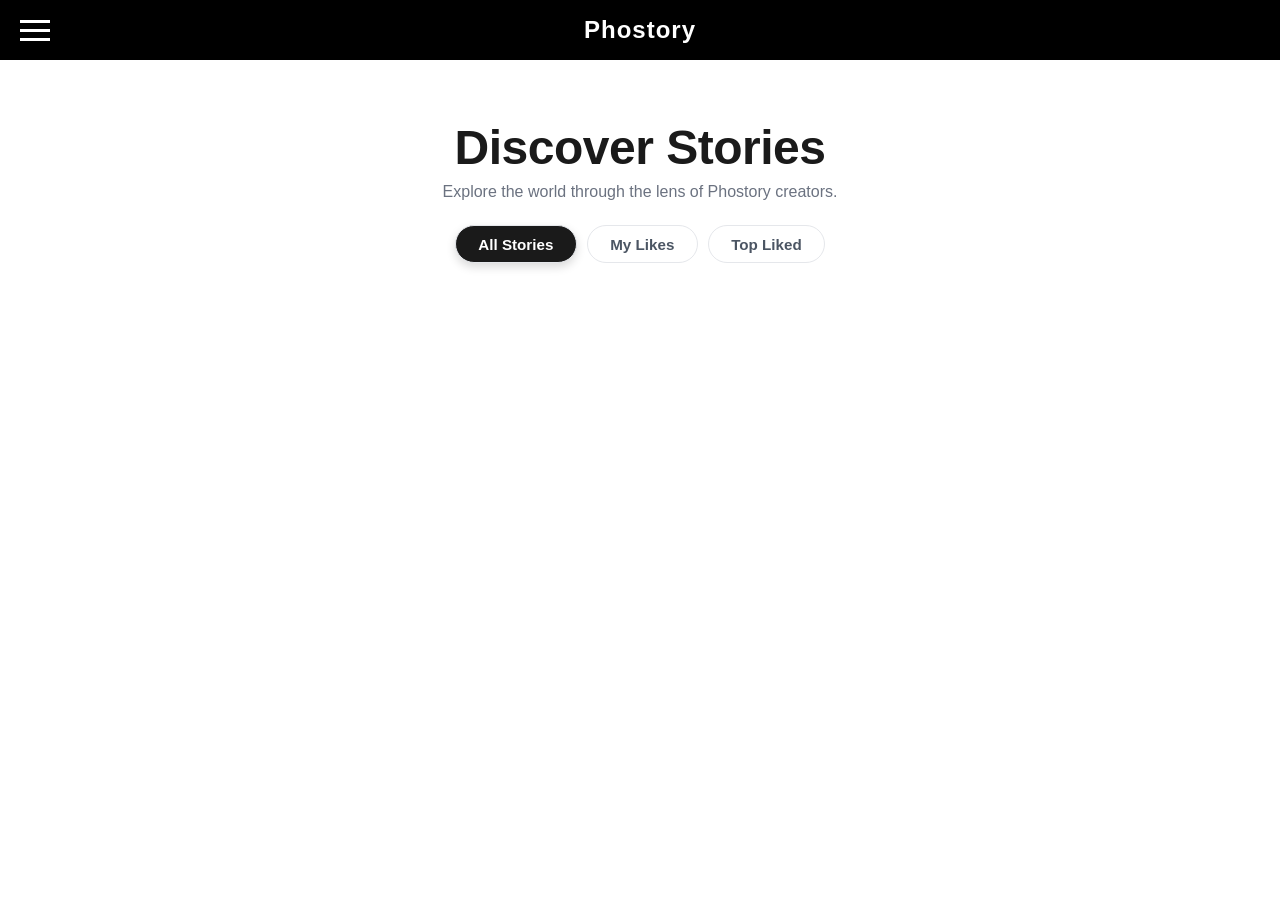
==== commit e8452769: "Security hardening: XSS escaping, restrict profile queries, CSP + RLS - Add escapeHtml()/safeUrl() a" ====
--- a/index.html
+++ b/index.html
@@ -4,22 +4,35 @@
 <head>
     <meta charset="UTF-8">
     <meta name="viewport" content="width=device-width, initial-scale=1.0">
+
+    <!-- Security: Content Security Policy (defense-in-depth vs XSS/injection).
+         Static host (GitHub Pages) can't set HTTP headers, so this is applied via meta.
+         Allow-list: Supabase (REST/Realtime/Storage), jsDelivr (Supabase SDK), Google Fonts.
+         NOTE: 'unsafe-inline' on script-src remains only because index.html has inline
+         bootstrap scripts; move those to an external file to drop it and fully harden CSP.
+         frame-ancestors / X-Frame-Options require real headers (use a proxy like Cloudflare). -->
+    <meta http-equiv="Content-Security-Policy" content="default-src 'self'; script-src 'self' 'unsafe-inline' https://cdn.jsdelivr.net; style-src 'self' 'unsafe-inline' https://fonts.googleapis.com; font-src https://fonts.gstatic.com; img-src 'self' data: blob: https:; connect-src 'self' https://jlxlccrhwmmrubvgyloi.supabase.co wss://jlxlccrhwmmrubvgyloi.supabase.co; object-src 'none'; base-uri 'self'; form-action 'self'; upgrade-insecure-requests">
+    <meta name="referrer" content="strict-origin-when-cross-origin">
+
     <title>Phostory</title>
 
     <!-- Canonical URL -->
     <link rel="canonical" href="https://phostory.studio/">
 
-    <!-- Primary Meta Tags -->
+    <!-- Favicon -->
+    <link rel="icon" href="favicon.png" sizes="any" />
+    <link rel="apple-touch-icon" href="favicon.png" />
+
+    <!-- Google Search Snippet Optimization -->
     <meta name="title" content="Phostory">
-    <meta name="description"
-        content="Transform fleeting moments into timeless history. Record and share your visual stories with the world.">
+    <meta name="description" content="Transform Fleeting Moments Into Timeless History.">
 
     <!-- Open Graph / Facebook -->
     <meta property="og:type" content="website">
     <meta property="og:url" content="https://phostory.studio/">
     <meta property="og:title" content="Phostory">
     <meta property="og:description"
-        content="Transform fleeting moments into timeless history. Record and share your visual stories with the world.">
+        content="Transform Fleeting Moments Into Timeless History.">
     <meta property="og:image" content="https://phostory.studio/phostory_og_image.png">
 
     <!-- Twitter -->
@@ -27,7 +40,7 @@
     <meta property="twitter:url" content="https://phostory.studio/">
     <meta property="twitter:title" content="Phostory">
     <meta property="twitter:description"
-        content="Transform fleeting moments into timeless history. Record and share your visual stories with the world.">
+        content="Transform Fleeting Moments Into Timeless History.">
     <meta property="twitter:image" content="https://phostory.studio/phostory_og_image.png">
     <script type="text/javascript">
         // --- GitHub Pages SPA URL Restoration ---
@@ -116,7 +129,7 @@
     <main class="content-area view-section fade-in" id="homeView">
         <div class="home-header">
             <h2 class="home-title">Discover Stories</h2>
-            <p class="home-subtitle">Explore the world through the lens of Phostory creators.</p>
+            <p class="home-subtitle" data-nosnippet>Explore the world through the lens of Phostory creators.</p>
             <div class="filter-chips">
                 <button class="chip active" data-filter="All">All Stories</button>
                 <button class="chip" data-filter="Likes">My Likes</button>
@@ -138,7 +151,7 @@
                 <p class="subtitle">Transforming fleeting moments into timeless history.</p>
             </div>
 
-            <div class="about-content">
+            <div class="about-content" data-nosnippet>
                 <p>Welcome to <strong>Phostory</strong>. We believe that every image is more than just a picture; it’s a
                     living chapter of history waiting to be told. Our purpose is to provide you with an elegant and
                     intuitive sanctuary where your most cherished memories can be archived as history and shared with
@@ -166,7 +179,7 @@
     </main>
 
     <!-- Make My Phostory content (hidden by default) -->
-    <main class="content-area build-page-bg view-section" id="makeView" style="display: none;">
+    <main class="content-area build-page-bg view-section" id="makeView" style="display: none;" data-nosnippet>
         <section class="make-container">
             <div class="make-header">
                 <h2>Make My Phostory</h2>
@@ -227,7 +240,7 @@
     </main>
 
     <!-- Share My Phostory content (hidden by default) -->
-    <main class="content-area share-page-bg view-section" id="shareView" style="display: none;">
+    <main class="content-area share-page-bg view-section" id="shareView" style="display: none;" data-nosnippet>
         <section class="share-container">
             <div class="share-header">
                 <h2>Share My Phostory</h2>
@@ -318,7 +331,7 @@
     </main>
 
     <!-- Login modal -->
-    <div class="modal-overlay" id="loginModal">
+    <div class="modal-overlay" id="loginModal" data-nosnippet>
         <div class="modal-content">
             <button class="close-btn" id="closeModal">&times;</button>
             <h2 id="modalTitle">Welcome Back</h2>
@@ -403,7 +416,7 @@
     </div>
 
     <!-- Settings content (hidden by default) -->
-    <main class="content-area settings-page-bg view-section" id="settingsView" style="display: none;">
+    <main class="content-area settings-page-bg view-section" id="settingsView" style="display: none;" data-nosnippet>
         <section class="settings-container-page">
             <div class="settings-header">
                 <h2>Settings</h2>
@@ -461,7 +474,7 @@
     </main>
 
     <!-- Admin Management content (hidden by default) -->
-    <main class="content-area admin-page-bg view-section" id="adminView" style="display: none;">
+    <main class="content-area admin-page-bg view-section" id="adminView" style="display: none;" data-nosnippet>
         <section class="admin-container">
             <div class="admin-header">
                 <h2>Admin Management</h2>
@@ -644,2334 +657,7 @@
     <div id="toastContainer" class="toast-container"></div>
 
     <!-- Menu logic and Supabase client script -->
-    <script type="module">
-        import { createClient } from 'https://cdn.jsdelivr.net/npm/@supabase/supabase-js@2/+esm'
-
-        // 1. Initialize Supabase
-        const supabaseUrl = 'https://jlxlccrhwmmrubvgyloi.supabase.co';
-        const supabaseKey = 'eyJhbGciOiJIUzI1NiIsInR5cCI6IkpXVCJ9.eyJpc3MiOiJzdXBhYmFzZSIsInJlZiI6ImpseGxjY3Jod21tcnVidmd5bG9pIiwicm9sZSI6ImFub24iLCJpYXQiOjE3NzU3OTc3NDcsImV4cCI6MjA5MTM3Mzc0N30.hnv4A5NFzmMJsq2rrt72hH-cToCAKmqSxhcmaB8eWeg';
-        const supabase = createClient(supabaseUrl, supabaseKey);
-
-        const DEFAULT_AVATAR = '[data-uri]';
-
-        // 1.5. Toast notification function
-        function showToast(message, type = 'success') {
-            const container = document.getElementById('toastContainer');
-            const toast = document.createElement('div');
-            toast.className = `toast ${type}`;
-
-            const icon = type === 'success'
-                ? `<svg class="toast-icon" viewBox="0 0 20 20" fill="currentColor"><path fill-rule="evenodd" d="M10 18a8 8 0 100-16 8 8 0 000 16zm3.707-9.293a1 1 0 00-1.414-1.414L9 10.586 7.707 9.293a1 1 0 00-1.414 1.414l2 2a1 1 0 001.414 0l4-4z" clip-rule="evenodd" /></svg>`
-                : `<svg class="toast-icon" viewBox="0 0 20 20" fill="currentColor"><path fill-rule="evenodd" d="M18 10a8 8 0 11-16 0 8 8 0 0116 0zm-7 4a1 1 0 11-2 0 1 1 0 012 0zm-1-9a1 1 0 00-1 1v4a1 1 0 102 0V6a1 1 0 00-1-1z" clip-rule="evenodd" /></svg>`;
-
-            toast.innerHTML = `${icon}<span>${message}</span>`;
-            container.appendChild(toast);
-
-            // Remove after 3 seconds
-            setTimeout(() => {
-                toast.classList.add('out');
-                setTimeout(() => toast.remove(), 400);
-            }, 3000);
-        }
-
-        // 2. Hamburger menu toggle logic
-        const menuToggle = document.getElementById('menuToggle');
-        const dropdownMenu = document.getElementById('dropdownMenu');
-
-        menuToggle.addEventListener('click', () => {
-            menuToggle.classList.toggle('active');
-            dropdownMenu.classList.toggle('active');
-        });
-
-        // 3. Modal UI and logic
-        const loginModal = document.getElementById('loginModal');
-        const closeModalBtn = document.getElementById('closeModal');
-        const navLoginBtn = document.getElementById('navLogin');
-
-        const authForm = document.getElementById('authForm');
-        const idInput = document.getElementById('idInput');
-        const idStatus = document.getElementById('idStatus');
-        const idInputLabel = document.getElementById('idInputLabel');
-        const idInputGroup = document.getElementById('idInputGroup');
-        const emailInput = document.getElementById('emailInput');
-        const emailInputGroup = document.getElementById('emailInputGroup');
-        const passwordInput = document.getElementById('passwordInput');
-
-        const toggleAuthMode = document.getElementById('toggleAuthMode');
-        const modalTitle = document.getElementById('modalTitle');
-        const modalSubtitle = document.querySelector('.modal-subtitle');
-        const authSubmitBtn = document.getElementById('authSubmitBtn');
-
-        let isLoginMode = true; // true: login, false: signup
-
-        // Login button handler
-        navLoginBtn.addEventListener('click', async (e) => {
-            e.preventDefault();
-            dropdownMenu.classList.remove('active'); // Close menu
-            menuToggle.classList.remove('active');
-
-            if (navLoginBtn.textContent === 'Logout') {
-                const { error } = await supabase.auth.signOut();
-                if (!error) {
-                    navLoginBtn.textContent = 'Login';
-                    showToast('Successfully logged out.');
-                }
-            } else {
-                loginModal.classList.add('active');
-            }
-        });
-
-        // Close modal
-        closeModalBtn.addEventListener('click', () => {
-            loginModal.classList.remove('active');
-        });
-
-        // Close modal on backdrop click
-        loginModal.addEventListener('click', (e) => {
-            if (e.target === loginModal) {
-                loginModal.classList.remove('active');
-            }
-        });
-
-        // Toggle login/signup mode
-        toggleAuthMode.addEventListener('click', () => {
-            isLoginMode = !isLoginMode;
-            if (isLoginMode) {
-                modalTitle.textContent = 'Welcome Back';
-                modalSubtitle.textContent = 'Log in to your Phostory account';
-                authSubmitBtn.textContent = 'Login';
-                toggleAuthMode.innerHTML = `Don't have an account? <b>Sign up</b>`;
-
-                // Login mode UI: ID/Email combined, hide Email input
-                idInputLabel.textContent = 'ID or Email';
-                idInput.placeholder = 'Enter your ID or Email';
-                emailInputGroup.style.display = 'none';
-                emailInput.required = false;
-                idStatus.textContent = ''; // Clear status message
-                idStatus.className = 'input-hint'; // Reset class to hide
-            } else {
-                modalTitle.textContent = 'Create an Account';
-                modalSubtitle.textContent = 'Join Phostory to share your moments';
-                authSubmitBtn.textContent = 'Sign Up';
-                toggleAuthMode.innerHTML = `Already have an account? <b>Log in</b>`;
-
-                // Signup mode UI: Show ID and Email separately
-                idInputLabel.textContent = 'ID';
-                idInput.placeholder = 'Enter your ID';
-                emailInputGroup.style.display = 'block';
-                emailInput.required = true;
-                idStatus.textContent = '';
-                idStatus.className = 'input-hint';
-            }
-        });
-
-        // 3.5. Real-time ID availability check (Signup mode only)
-        let checkTimeout;
-        idInput.addEventListener('input', () => {
-            if (isLoginMode) return;
-
-            const username = idInput.value.trim().replace(/^@/, '');
-            idStatus.textContent = '';
-            idStatus.className = 'input-hint';
-
-            if (username.length < 3) {
-                if (username.length > 0) {
-                    idStatus.textContent = 'ID must be at least 3 characters.';
-                    idStatus.classList.add('error');
-                }
-                return;
-            }
-
-            // Character validation: alphanumeric + . + _
-            const regex = /^[a-zA-Z0-9._]+$/;
-            if (!regex.test(username)) {
-                idStatus.textContent = 'Only letters, numbers, dot (.) and underscore (_) are allowed.';
-                idStatus.classList.add('error');
-                return;
-            }
-
-            clearTimeout(checkTimeout);
-            checkTimeout = setTimeout(async () => {
-                try {
-                    const { data, error } = await supabase
-                        .from('profiles')
-                        .select('username')
-                        .eq('username', username)
-                        .maybeSingle();
-
-                    if (error) throw error;
-
-                    if (data) {
-                        idStatus.textContent = 'This ID is already taken.';
-                        idStatus.classList.add('error');
-                    } else {
-                        idStatus.textContent = 'This ID is available!';
-                        idStatus.classList.add('success');
-                    }
-                } catch (err) {
-                    console.error('ID check error:', err);
-                }
-            }, 500); // 500ms debounce
-        });
-
-        // Initial state for login mode
-        emailInputGroup.style.display = 'none';
-        emailInput.required = false;
-        idInputLabel.textContent = 'ID or Email';
-        idInput.placeholder = 'Enter your ID or Email';
-
-        // 4. Supabase auth form submission (Join/Login)
-        authForm.addEventListener('submit', async (e) => {
-            e.preventDefault();
-            const identifier = idInput.value.trim();
-            const email = emailInput.value.trim();
-            const password = passwordInput.value.trim();
-
-            // 1. Check if any required fields are empty
-            if (isLoginMode) {
-                if (!identifier || !password) {
-                    showToast('Please enter your ID, Email, and Password.', 'error');
-                    return;
-                }
-            } else {
-                if (!identifier || !email || !password) {
-                    showToast('Please enter your ID, Email, and Password.', 'error');
-                    return;
-                }
-            }
-
-            authSubmitBtn.textContent = 'Processing...';
-            authSubmitBtn.disabled = true;
-
-            try {
-                if (isLoginMode) {
-                    // Login: handle ID or Email
-                    let targetEmail = identifier;
-
-                    // If doesn't look like email, search profiles by username
-                    if (!identifier.includes('@')) {
-                        const { data: profile, error: profileErr } = await supabase
-                            .from('profiles')
-                            .select('email')
-                            .eq('username', identifier.replace(/^@/, ''))
-                            .single();
-
-                        if (profileErr || !profile) {
-                            throw new Error('User not found with that ID.');
-                        }
-                        targetEmail = profile.email;
-                    }
-
-                    const { error } = await supabase.auth.signInWithPassword({
-                        email: targetEmail,
-                        password: password,
-                    });
-                    if (error) throw error;
-                    showToast('Successfully logged in!');
-
-                } else {
-                    // Signup: check ID formatting and uniqueness
-                    const usernameFinal = identifier.trim().replace(/^@/, '');
-                    const idRegex = /^[a-zA-Z0-9._]+$/;
-
-                    if (usernameFinal.length < 3 || usernameFinal.length > 15) {
-                        throw new Error('ID must be between 3 and 15 characters.');
-                    }
-                    if (!idRegex.test(usernameFinal)) {
-                        throw new Error('ID can only contain letters, numbers, dots (.), and underscores (_).');
-                    }
-
-                    const { data: existingUser } = await supabase
-                        .from('profiles')
-                        .select('username')
-                        .eq('username', usernameFinal)
-                        .maybeSingle();
-
-                    if (existingUser) {
-                        throw new Error('This ID is already taken.');
-                    }
-
-                    const { data, error } = await supabase.auth.signUp({
-                        email: email,
-                        password: password,
-                    });
-                    if (error) throw error;
-
-                    if (data.user) {
-                        // Create profile with username and email
-                        const { error: profileError } = await supabase
-                            .from('profiles')
-                            .upsert({
-                                id: data.user.id,
-                                username: identifier.replace(/^@/, ''),
-                                email: email
-                            });
-                        if (profileError) console.error('Profile creation error:', profileError);
-                    }
-
-                    showToast('Sign up completed successfully!');
-                }
-
-                // Update UI on auth success
-                loginModal.classList.remove('active');
-                navLoginBtn.textContent = 'Logout';
-                authForm.reset();
-
-            } catch (error) {
-                let msg = error.message;
-                const lowerMsg = msg.toLowerCase();
-
-                if (lowerMsg.includes('invalid') || lowerMsg.includes('not found') || lowerMsg.includes('credentials')) {
-                    msg = 'Incorrect ID, Email, or Password. Please check again.';
-                } else if (lowerMsg.includes('email') && lowerMsg.includes('phone') || lowerMsg.includes('missing')) {
-                    msg = 'Please enter your ID, Email, and Password.';
-                }
-                showToast(msg, 'error');
-            } finally {
-                authSubmitBtn.disabled = false;
-                authSubmitBtn.textContent = isLoginMode ? 'Login' : 'Sign Up';
-            }
-        });
-
-        // 5. Check user session on reload
-        async function checkUser() {
-            const { data: { session } } = await supabase.auth.getSession();
-            const navSettingsBtn = document.getElementById('navSettings');
-            const navAdminBtn = document.getElementById('navAdmin');
-
-            if (session) {
-                navLoginBtn.textContent = 'Logout';
-                if (navSettingsBtn) navSettingsBtn.style.display = 'block';
-
-                // Role-based access check
-                try {
-                    const { data: profile } = await supabase.from('profiles').select('role').eq('id', session.user.id).maybeSingle();
-                    const userRole = profile?.role || 'user';
-
-                    // operator, admin, developer can access Admin Management
-                    const hasAdminAccess = ['operator', 'admin', 'developer'].includes(userRole);
-
-                    if (hasAdminAccess) {
-                        if (navAdminBtn) navAdminBtn.style.display = 'block';
-                    } else if (navAdminBtn) {
-                        navAdminBtn.style.display = 'none';
-                    }
-
-                    // Store role in session-like object for quick access
-                    window._userRole = userRole;
-                } catch (err) { console.error('Role check error:', err); }
-            } else {
-                navLoginBtn.textContent = 'Login';
-                if (navSettingsBtn) navSettingsBtn.style.display = 'none';
-                if (navAdminBtn) navAdminBtn.style.display = 'none';
-            }
-        }
-        checkUser();
-
-        // Listen for auth state changes
-        supabase.auth.onAuthStateChange(() => {
-            checkUser();
-        });
-
-        // 6. SPA routing logic (Home <-> About Us <-> Make My Phostory view switching)
-        const adminView = document.getElementById('adminView');
-        const navAboutBtn = document.getElementById('navAbout');
-        const navMakeBtn = document.getElementById('navMake');
-        const navShareBtn = document.getElementById('navShare');
-        const navSettingsBtn = document.getElementById('navSettings');
-        const navAdminBtn = document.getElementById('navAdmin');
-        const navLogoBtn = document.getElementById('navLogo');
-        const homeView = document.getElementById('homeView');
-        const aboutView = document.getElementById('aboutView');
-        const makeView = document.getElementById('makeView');
-        const shareView = document.getElementById('shareView');
-
-        function switchView(viewToShow) {
-            // Hide all views
-            if (homeView) homeView.style.display = 'none';
-            if (aboutView) aboutView.style.display = 'none';
-            if (makeView) makeView.style.display = 'none';
-            if (shareView) shareView.style.display = 'none';
-            if (settingsView) settingsView.style.display = 'none';
-            if (adminView) adminView.style.display = 'none';
-            const profilePageView = document.getElementById('profilePageView');
-            if (profilePageView) profilePageView.style.display = 'none';
-
-            // Show selected view
-            if (viewToShow === aboutView || viewToShow === makeView || viewToShow === shareView || viewToShow === settingsView || viewToShow === adminView) {
-                viewToShow.style.display = 'flex';
-            } else if (viewToShow === profilePageView) {
-                viewToShow.style.display = 'block';
-            } else if (homeView) {
-                homeView.style.display = 'block';
-            }
-
-            // Trigger fade-in animation
-            viewToShow.classList.remove('fade-in');
-            void viewToShow.offsetWidth; // Trigger reflow
-            viewToShow.classList.add('fade-in');
-        }
-
-        navAboutBtn.addEventListener('click', (e) => {
-            e.preventDefault();
-            dropdownMenu.classList.remove('active'); // Close menu on click
-            menuToggle.classList.remove('active');
-            switchView(aboutView);
-        });
-
-        navMakeBtn.addEventListener('click', async (e) => {
-            e.preventDefault();
-            dropdownMenu.classList.remove('active');
-            menuToggle.classList.remove('active');
-
-            // Check auth before writing
-            const { data: { session } } = await supabase.auth.getSession();
-            if (!session) {
-                showToast('Please login first to upload photos.', 'error');
-                loginModal.classList.add('active');
-                return;
-            }
-
-            switchView(makeView);
-
-            // Fetch my uploads (Make My Phostory dedicated rendering)
-            const makeMiniMasonry = document.getElementById('makeMiniMasonry');
-            if (makeMiniMasonry) {
-                makeMiniMasonry.innerHTML = '<div style="column-span: all; width: 100%; text-align: center; color: #888; font-size: 14px; padding: 20px;">Loading...</div>';
-                const myPhotos = await fetchPosts(session.user.id);
-                makeMiniMasonry.innerHTML = '';
-                if (myPhotos.length === 0) {
-                    makeMiniMasonry.innerHTML = '<div style="column-span: all; width: 100%; text-align: center; color: #888; font-size: 14px; padding: 20px;">No posts yet.</div>';
-                } else {
-                    myPhotos.forEach(photo => {
-                        const miniCard = document.createElement('div');
-                        miniCard.className = 'mini-card';
-
-                        const statusBadge = photo.is_public
-                            ? `<div class="status-badge public">Public</div>`
-                            : `<div class="status-badge private">Private</div>`;
-
-                        miniCard.innerHTML = `
-                            ${statusBadge}
-                            <div style="overflow:hidden; border-radius:16px 16px 0 0;">
-                                <img src="${photo.url}" alt="${photo.title}" loading="lazy">
-                            </div>
-                            <div class="mini-card-title">${photo.title}</div>
-                            <div class="mini-card-actions">
-                                <button class="btn-micro edit-btn">Edit</button>
-                                <button class="btn-micro delete-btn">Delete</button>
-                            </div>
-                        `;
-
-                        // Edit Title / Visibility logic
-                        miniCard.querySelector('.edit-btn').addEventListener('click', async () => {
-                            const result = await showEditModalDialog(photo.title, photo.is_public);
-                            if (result !== null) {
-                                const newTitle = result.newTitle.trim();
-                                const newIsPublic = result.newIsPublic;
-
-                                if (newTitle === '') {
-                                    showToast('Please enter a title.', 'error');
-                                    return;
-                                }
-
-                                // Show loading state
-                                const editBtn = miniCard.querySelector('.edit-btn');
-                                editBtn.textContent = '...';
-
-                                try {
-                                    let finalUrl = photo.url;
-
-                                    // If visibility changed: move file
-                                    if (newIsPublic !== photo.is_public) {
-                                        // 1. Parse existing info
-                                        let oldBucket = photo.is_public ? 'public_photos' : 'private_photos';
-                                        let newBucket = newIsPublic ? 'public_photos' : 'private_photos';
-                                        let filePath = '';
-
-                                        if (photo.url.includes(`/${oldBucket}/`)) {
-                                            filePath = photo.url.split(`/${oldBucket}/`)[1].split('?')[0];
-                                        }
-
-                                        if (filePath) {
-                                            // 1. Download file
-                                            const { data: blob, error: downloadError } = await supabase.storage.from(oldBucket).download(filePath);
-                                            if (downloadError) throw downloadError;
-
-                                            // 2. Upload to new bucket
-                                            const { error: uploadError } = await supabase.storage.from(newBucket).upload(filePath, blob, {
-                                                upsert: true,
-                                                contentType: 'image/jpeg'
-                                            });
-                                            if (uploadError) throw uploadError;
-
-                                            // 3. Generate new URL
-                                            if (newIsPublic) {
-                                                const { data: { publicUrl } } = supabase.storage.from(newBucket).getPublicUrl(filePath);
-                                                finalUrl = publicUrl;
-                                            } else {
-                                                const { data: signedData, error: signedError } = await supabase.storage.from(newBucket).createSignedUrl(filePath, 315360000);
-                                                if (signedError) throw signedError;
-                                                finalUrl = signedData.signedUrl;
-                                            }
-
-                                            // 4. Remove old file
-                                            supabase.storage.from(oldBucket).remove([filePath]);
-                                        }
-                                    }
-
-                                    // 2. Update DB record
-                                    const { data, error } = await supabase.from('posts').update({
-                                        title: newTitle,
-                                        is_public: newIsPublic,
-                                        image_url: finalUrl
-                                    }).eq('id', photo.id).select();
-
-                                    if (error) {
-                                        showToast('Error updating: ' + error.message, 'error');
-                                    } else if (!data || data.length === 0) {
-                                        showToast('Update denied by server.', 'error');
-                                    } else {
-                                        miniCard.querySelector('.mini-card-title').textContent = newTitle;
-                                        miniCard.querySelector('img').src = finalUrl;
-                                        photo.title = newTitle;
-                                        photo.is_public = newIsPublic;
-                                        photo.url = finalUrl;
-                                        showToast('Successfully updated and moved.');
-                                    }
-                                } catch (err) {
-                                    console.error('Migration error:', err);
-                                    showToast('Error moving file.', 'error');
-                                } finally {
-                                    editBtn.textContent = 'Edit';
-                                }
-                            }
-                        });
-
-                        // Delete Post logic
-                        miniCard.querySelector('.delete-btn').addEventListener('click', async () => {
-                            const isConfirmed = await showConfirm('Are you sure you want to delete this story? (This action cannot be undone)');
-                            if (isConfirmed) {
-                                // Set loading state
-                                const deleteBtn = miniCard.querySelector('.delete-btn');
-                                const originalText = deleteBtn.textContent;
-                                deleteBtn.textContent = '...';
-                                deleteBtn.disabled = true;
-
-                                // 1. Soft-delete from DB (set deleted_at)
-                                // We no longer delete from Storage immediately to allow 7-day retention
-                                const { data, error } = await supabase.from('posts').update({
-                                    deleted_at: new Date().toISOString()
-                                }).eq('id', photo.id).select();
-                                if (error) {
-                                    showToast('Error deleting post: ' + error.message, 'error');
-                                    deleteBtn.textContent = originalText;
-                                    deleteBtn.disabled = false;
-                                } else if (!data || data.length === 0) {
-                                    showToast('Deletion denied by server!', 'error');
-                                    deleteBtn.textContent = originalText;
-                                    deleteBtn.disabled = false;
-                                } else {
-                                    showToast('Post successfully deleted.');
-                                    miniCard.style.opacity = '0';
-                                    setTimeout(() => miniCard.remove(), 300);
-                                }
-                            }
-                        });
-
-                        makeMiniMasonry.appendChild(miniCard);
-                    });
-                }
-            }
-        });
-
-        navShareBtn.addEventListener('click', async (e) => {
-            e.preventDefault();
-            dropdownMenu.classList.remove('active');
-            menuToggle.classList.remove('active');
-
-            const { data: { session } } = await supabase.auth.getSession();
-            if (!session) {
-                showToast('Please login first to view your page.', 'error');
-                loginModal.classList.add('active');
-                return;
-            }
-
-            const emailPrefix = session.user.email.split('@')[0];
-
-            // 1. Get my profile info from 'profiles' table
-            const { data: profileData } = await supabase
-                .from('profiles')
-                .select('*')
-                .eq('id', session.user.id)
-                .single();
-
-            // Create profile link
-            const profileUsername = profileData?.username || emailPrefix;
-            const baseUrl = window.location.origin.replace(/^https?:\/\//, '');
-            const displayLink = `https://${baseUrl}/${profileUsername}`;
-            document.getElementById('profileLink').value = displayLink;
-
-            // Update preview info (Visual Mockup stays professional with https)
-            const browserUrl = document.getElementById('browserUrl');
-            const previewUsername = document.getElementById('previewUsername');
-            if (browserUrl) browserUrl.textContent = displayLink;
-            if (previewUsername) previewUsername.textContent = `@${profileUsername}`;
-
-            if (profileData) {
-                if (profileData.username) {
-                    const displayUsername = profileData.username.startsWith('@') ? profileData.username : `@${profileData.username}`;
-                    if (previewUsername) previewUsername.textContent = displayUsername;
-                }
-                if (profileData.bio) {
-                    document.getElementById('editBioInput').value = profileData.bio;
-                    document.getElementById('previewBioText').textContent = profileData.bio;
-                }
-                if (profileData.avatar_url) {
-                    document.getElementById('editAvatarPreview').src = profileData.avatar_url;
-                    document.getElementById('previewAvatarImg').src = profileData.avatar_url;
-                }
-            } else {
-                // Set defaults if no info found
-                document.getElementById('editBioInput').value = 'Capturing the world through my lens.';
-                document.getElementById('previewBioText').textContent = 'Capturing the world through my lens.';
-            }
-
-            switchView(shareView);
-
-            // Mini grid (my posts) rendering
-            const miniMasonry = document.getElementById('miniMasonry');
-            if (miniMasonry) {
-                miniMasonry.innerHTML = '<div style="column-span: all; width: 100%; text-align: center; color: #888; font-size: 14px; padding: 20px;">Loading...</div>';
-                const myPhotos = await fetchPosts(session.user.id);
-                miniMasonry.innerHTML = '';
-                if (myPhotos.length === 0) {
-                    miniMasonry.innerHTML = '<div style="column-span: all; width: 100%; text-align: center; color: #888; font-size: 14px; padding: 20px;">No posts yet.</div>';
-                } else {
-                    myPhotos.slice(0, 10).forEach(photo => {
-                        const miniCard = document.createElement('div');
-                        miniCard.className = 'mini-card';
-                        miniCard.innerHTML = `<img src="${photo.url}" alt="${photo.title}" loading="lazy">`;
-                        miniMasonry.appendChild(miniCard);
-                    });
-                }
-            }
-        });
-
-        // Copy link functionality
-        const copyLinkBtn = document.getElementById('copyLinkBtn');
-        const profileLinkInput = document.getElementById('profileLink');
-        if (copyLinkBtn) {
-            copyLinkBtn.addEventListener('click', async () => {
-                const textToCopy = profileLinkInput.value.replace(/^https?:\/\//, '');
-                try {
-                    if (navigator.clipboard && navigator.clipboard.writeText) {
-                        await navigator.clipboard.writeText(textToCopy);
-                    } else {
-                        throw new Error('Clipboard API unavailable');
-                    }
-
-                    const originalText = copyLinkBtn.textContent;
-                    copyLinkBtn.textContent = 'Copied!';
-                    setTimeout(() => copyLinkBtn.textContent = originalText, 2000);
-                } catch (err) {
-                    // Fallback: Temporarily change value to copy without https
-                    const originalValue = profileLinkInput.value;
-                    profileLinkInput.value = textToCopy;
-                    profileLinkInput.select();
-                    document.execCommand('copy');
-                    profileLinkInput.value = originalValue; // Restore visual https
-
-                    copyLinkBtn.textContent = 'Copied!';
-                    setTimeout(() => copyLinkBtn.textContent = 'Copy', 2000);
-                }
-            });
-        }
-
-        // Profile update functionality
-        const editAvatarInput = document.getElementById('editAvatarInput');
-        const editAvatarPreview = document.getElementById('editAvatarPreview');
-        const previewAvatarImg = document.getElementById('previewAvatarImg');
-        const editBioInput = document.getElementById('editBioInput');
-        const previewBioText = document.getElementById('previewBioText');
-
-        if (editAvatarInput) {
-            editAvatarInput.addEventListener('change', (e) => {
-                const file = e.target.files[0];
-                if (file) {
-                    // Use createObjectURL for mobile memory efficiency
-                    const imageUrl = URL.createObjectURL(file);
-                    editAvatarPreview.src = imageUrl;
-                    previewAvatarImg.src = imageUrl;
-                }
-            });
-        }
-
-        if (editBioInput) {
-            editBioInput.addEventListener('input', (e) => {
-                const bioText = e.target.value.trim() === '' ? 'Capturing the world through my lens.' : e.target.value;
-                previewBioText.textContent = bioText;
-            });
-        }
-
-        const saveProfileBtn = document.getElementById('saveProfileBtn');
-        if (saveProfileBtn) {
-            saveProfileBtn.addEventListener('click', async () => {
-                // Change text on save
-                const originalText = saveProfileBtn.textContent;
-                saveProfileBtn.textContent = 'Saving...';
-
-                try {
-                    const { data: { session } } = await supabase.auth.getSession();
-                    if (!session) {
-                        showToast('Please login to save your profile.', 'error');
-                        saveProfileBtn.textContent = originalText;
-                        return;
-                    }
-
-                    // 1. Update bio in DB
-                    const { error: updateError } = await supabase
-                        .from('profiles')
-                        .upsert({
-                            id: session.user.id,
-                            bio: editBioInput.value
-                        }, { onConflict: 'id' });
-
-                    if (updateError) throw updateError;
-
-                    // 2. Upload avatar if changed
-                    const file = editAvatarInput.files[0];
-                    if (file) {
-                        let fileExt = file.name.split('.').pop().toLowerCase();
-                        if (fileExt === file.name.toLowerCase() || !/^[a-z0-9]+$/.test(fileExt)) {
-                            fileExt = file.type.split('/')[1] || 'jpg';
-                        }
-                        const fileName = `avatar.${fileExt}`;
-                        const filePath = `${session.user.id}/${fileName}`;
-
-                        const { error: uploadError } = await supabase.storage
-                            .from('profiles')
-                            .upload(filePath, file, {
-                                cacheControl: '3600',
-                                upsert: true,
-                                contentType: file.type || 'image/jpeg'
-                            });
-
-                        if (uploadError) throw uploadError;
-
-                        const { data: { publicUrl } } = supabase.storage
-                            .from('profiles')
-                            .getPublicUrl(filePath);
-
-                        const cacheBustedUrl = `${publicUrl}?t=${Date.now()}`;
-
-                        // Update DB with avatar URL
-                        const { error: avatarDbError } = await supabase
-                            .from('profiles')
-                            .update({ avatar_url: cacheBustedUrl })
-                            .eq('id', session.user.id);
-
-                        if (avatarDbError) throw avatarDbError;
-
-                        editAvatarPreview.src = cacheBustedUrl;
-                        previewAvatarImg.src = cacheBustedUrl;
-                    }
-
-                    // Visual success feedback
-                    saveProfileBtn.textContent = 'Saved Successfully!';
-                    saveProfileBtn.style.backgroundColor = '#10b981';
-                    setTimeout(() => {
-                        saveProfileBtn.textContent = 'Save Profile';
-                        saveProfileBtn.style.backgroundColor = '';
-                    }, 2000);
-                } catch (error) {
-                    showToast('Profile save error: ' + error.message, 'error');
-                } finally {
-                    saveProfileBtn.textContent = 'Save Profile';
-                }
-            });
-        }
-
-        navLogoBtn.addEventListener('click', (e) => {
-            e.preventDefault();
-            switchView(homeView);
-        });
-
-        // Custom prompt/confirm modal logic
-        function showEditModalDialog(initialTitle, initialIsPublic) {
-            return new Promise((resolve) => {
-                const editModal = document.getElementById('editModal');
-                const input = document.getElementById('editTitleInput');
-                const saveBtn = document.getElementById('saveEditBtn');
-                const cancelBtn = document.getElementById('cancelEditBtn');
-                const closeBtn = document.getElementById('closeEditModal');
-
-                const visPublic = document.getElementById('editVisPublic');
-                const visPrivate = document.getElementById('editVisPrivate');
-                const editToggleBg = document.getElementById('editToggleBg');
-
-                input.value = initialTitle || '';
-
-                // Initial toggle state
-                const updateToggleVisual = () => {
-                    if (visPublic.checked) {
-                        editToggleBg.style.transform = 'translateX(0)';
-                    } else {
-                        editToggleBg.style.transform = 'translateX(100%)';
-                    }
-                };
-
-                if (initialIsPublic) {
-                    visPublic.checked = true;
-                } else {
-                    visPrivate.checked = true;
-                }
-                updateToggleVisual();
-
-                visPublic.addEventListener('change', updateToggleVisual);
-                visPrivate.addEventListener('change', updateToggleVisual);
-
-                editModal.classList.add('active');
-
-                // Focus on open
-                setTimeout(() => input.focus(), 100);
-
-                const cleanup = () => {
-                    saveBtn.onclick = null;
-                    cancelBtn.onclick = null;
-                    closeBtn.onclick = null;
-                    visPublic.removeEventListener('change', updateToggleVisual);
-                    visPrivate.removeEventListener('change', updateToggleVisual);
-                    editModal.classList.remove('active');
-                };
-
-                saveBtn.onclick = () => {
-                    cleanup();
-                    resolve({ newTitle: input.value, newIsPublic: visPublic.checked });
-                };
-
-                cancelBtn.onclick = () => {
-                    cleanup();
-                    resolve(null);
-                };
-
-                closeBtn.onclick = () => {
-                    cleanup();
-                    resolve(null);
-                };
-            });
-        }
-
-        function showConfirm(message) {
-            return new Promise((resolve) => {
-                const deleteModal = document.getElementById('deleteModal');
-                const confirmBtn = document.getElementById('confirmDeleteBtn');
-                const cancelBtn = document.getElementById('cancelDeleteBtn');
-                const closeBtn = document.getElementById('closeDeleteModal');
-
-                if (deleteModal) {
-                    deleteModal.querySelector('.modal-subtitle').textContent = message;
-                    deleteModal.classList.add('active');
-                }
-
-                const cleanup = () => {
-                    confirmBtn.onclick = null;
-                    cancelBtn.onclick = null;
-                    closeBtn.onclick = null;
-                    if (deleteModal) deleteModal.classList.remove('active');
-                };
-
-                confirmBtn.onclick = () => {
-                    cleanup();
-                    resolve(true);
-                };
-
-                cancelBtn.onclick = () => {
-                    cleanup();
-                    resolve(false);
-                };
-
-                closeBtn.onclick = () => {
-                    cleanup();
-                    resolve(false);
-                };
-            });
-        }
-
-        // --- Mobile Touch Reveal Logic ---
-        // 모바일 터치 기기에서 사진을 탭하면 정보를 보여줌
-        document.addEventListener('touchstart', (e) => {
-            const card = e.target.closest('.photo-card');
-
-            // 다른 카드의 터치 상태 해제
-            if (!card) {
-                document.querySelectorAll('.photo-card.touch-active').forEach(c => c.classList.remove('touch-active'));
-                return;
-            }
-
-            // 하트 아이콘 자체를 누른 경우 상태 토글 대신 기능 수행만 보장 (이벤트 전파는 별도 처리됨)
-            if (e.target.closest('.like-btn')) return;
-
-            // 터치한 카드 토글 및 다른 카드 해제
-            if (!card.classList.contains('touch-active')) {
-                document.querySelectorAll('.photo-card.touch-active').forEach(c => c.classList.remove('touch-active'));
-                card.classList.add('touch-active');
-            } else {
-                card.classList.remove('touch-active');
-            }
-        }, { passive: true });
-
-        // --- Settings Page Logic ---
-        const navSettingsBtnPage = document.getElementById('navSettings');
-
-        const btnSaveIdPage = document.getElementById('btnSaveIdPage');
-        const btnSavePwPage = document.getElementById('btnSavePwPage');
-        const btnConfirmDeleteAccPage = document.getElementById('btnConfirmDeleteAccPage');
-
-        const newIdInputPage = document.getElementById('newIdInputPage');
-        const newIdStatusPage = document.getElementById('newIdStatusPage');
-        const newPwInputPage = document.getElementById('newPwInputPage');
-
-        if (navSettingsBtnPage) {
-            navSettingsBtnPage.addEventListener('click', (e) => {
-                e.preventDefault();
-                dropdownMenu.classList.remove('active');
-                menuToggle.classList.remove('active');
-                switchView(settingsView);
-            });
-        }
-
-        // 1. Change ID logic (Updates username in profiles)
-        if (btnSaveIdPage) {
-            btnSaveIdPage.addEventListener('click', async () => {
-                const newUsername = newIdInputPage.value.trim().replace(/^@/, '');
-                if (newUsername.length < 3) {
-                    showToast('ID must be at least 3 characters.', 'error');
-                    return;
-                }
-
-                btnSaveIdPage.disabled = true;
-                btnSaveIdPage.textContent = 'Saving...';
-
-                try {
-                    const { data: { session } } = await supabase.auth.getSession();
-                    if (!session) throw new Error('Not logged in');
-
-                    // Check for uniqueness
-                    const { data: existing } = await supabase.from('profiles').select('username').eq('username', newUsername).maybeSingle();
-                    if (existing) throw new Error('This ID is already taken.');
-
-                    const { error } = await supabase.from('profiles').update({ username: newUsername }).eq('id', session.user.id);
-                    if (error) throw error;
-
-                    showToast('ID successfully changed! Use this ID for your next login.');
-                    newIdInputPage.value = '';
-                } catch (err) {
-                    showToast(err.message, 'error');
-                } finally {
-                    btnSaveIdPage.disabled = false;
-                    btnSaveIdPage.textContent = 'Update My ID';
-                }
-            });
-        }
-
-        // 2. Change Password logic (Verify old password first)
-        if (btnSavePwPage) {
-            btnSavePwPage.addEventListener('click', async () => {
-                const currentPassword = document.getElementById('currentPwInputPage').value.trim();
-                const newPassword = newPwInputPage.value.trim();
-
-                if (!currentPassword) {
-                    showToast('Please enter your current password.', 'error');
-                    return;
-                }
-                if (newPassword.length < 6) {
-                    showToast('New password must be at least 6 characters.', 'error');
-                    return;
-                }
-
-                btnSavePwPage.disabled = true;
-                btnSavePwPage.textContent = 'Verifying...';
-
-                try {
-                    const { data: { session } } = await supabase.auth.getSession();
-                    if (!session) throw new Error('Not logged in');
-
-                    // Re-authenticate to verify current password
-                    const { error: verifyError } = await supabase.auth.signInWithPassword({
-                        email: session.user.email,
-                        password: currentPassword,
-                    });
-
-                    if (verifyError) {
-                        throw new Error('Current password is incorrect.');
-                    }
-
-                    btnSavePwPage.textContent = 'Updating...';
-
-                    // Now update to new password
-                    const { error: updateError } = await supabase.auth.updateUser({ password: newPassword });
-                    if (updateError) throw updateError;
-
-                    showToast('Password successfully updated!');
-                    document.getElementById('currentPwInputPage').value = '';
-                    newPwInputPage.value = '';
-                } catch (err) {
-                    showToast(err.message, 'error');
-                } finally {
-                    btnSavePwPage.disabled = false;
-                    btnSavePwPage.textContent = 'Update My Password';
-                }
-            });
-        }
-
-        // 3. Delete Account logic (Physical deletion with custom modal)
-        if (btnConfirmDeleteAccPage) {
-            btnConfirmDeleteAccPage.addEventListener('click', async () => {
-                const confirmed = await showConfirmModal(
-                    "Delete Your Account?",
-                    "This action is permanent and cannot be undone. All your stories and data will be removed. Proceed?"
-                );
-
-                if (!confirmed) return;
-
-                btnConfirmDeleteAccPage.disabled = true;
-                btnConfirmDeleteAccPage.textContent = 'Deleting All Data...';
-
-                try {
-                    const { data: { session } } = await supabase.auth.getSession();
-                    if (!session) throw new Error('Not logged in');
-
-                    // 1. Soft-delete all posts from DB
-                    const { error: postsErr } = await supabase.from('posts').update({ deleted_at: new Date().toISOString() }).eq('user_id', session.user.id);
-                    if (postsErr) throw postsErr;
-
-                    // 2. Soft-delete profile from DB
-                    const { error: profileErr } = await supabase.from('profiles').update({ deleted_at: new Date().toISOString() }).eq('id', session.user.id);
-                    if (profileErr) throw profileErr;
-
-                    // 3. Delete Auth User (RPC)
-                    const { error: authErr } = await supabase.rpc('delete_user_self');
-
-                    if (authErr) {
-                        console.error('Auth deletion error:', authErr);
-                        await supabase.auth.signOut();
-                        showToast('Data deleted, but user account needs manual removal or RPC setup. (Logged out)');
-                    } else {
-                        await supabase.auth.signOut();
-                        showToast('All your data and account have been permanently deleted.');
-                    }
-
-                    switchView(homeView);
-                } catch (err) {
-                    showToast('Deletion error: ' + err.message, 'error');
-                } finally {
-                    btnConfirmDeleteAccPage.disabled = false;
-                    btnConfirmDeleteAccPage.textContent = 'Delete My Account Permanently';
-                }
-            });
-        }
-
-        // Unified Confirmation Modal System
-        async function showConfirmModal(title, message) {
-            return new Promise((resolve) => {
-                const modal = document.getElementById('accDeleteModal');
-                const titleEl = document.getElementById('accConfirmTitle') || modal?.querySelector('h3');
-                const msgEl = document.getElementById('accConfirmMsg') || modal?.querySelector('p');
-                const confirmBtn = document.getElementById('confirmAccDeleteActionBtn');
-                const cancelBtn = document.getElementById('cancelAccDeleteBtn');
-
-                if (title && titleEl) titleEl.textContent = title;
-                if (message && msgEl) msgEl.textContent = message;
-
-                if (modal) modal.classList.add('active');
-
-                const cleanup = () => {
-                    confirmBtn.onclick = null;
-                    cancelBtn.onclick = null;
-                    if (modal) modal.classList.remove('active');
-                };
-
-                confirmBtn.onclick = () => {
-                    cleanup();
-                    resolve(true);
-                };
-
-                cancelBtn.onclick = () => {
-                    cleanup();
-                    resolve(false);
-                };
-            });
-        }
-
-        // 7. Main page and preview rendering logic (Supabase integration)
-        const masonryGrid = document.getElementById('masonryGrid');
-
-        // High-res sample dummy data
-        function getDummyPhotos(category = 'All') {
-            const count = category === 'All' ? 8 : 4;
-            return Array.from({ length: count }, (_, i) => {
-                const randomHeight = Math.floor(Math.random() * 400) + 600;
-                const seed = category + i + Math.random();
-                const catTitle = category === 'All' ? 'Moments' : category;
-                return {
-                    id: String(seed),
-                    url: `https://picsum.photos/seed/${seed}/600/${randomHeight}`,
-                    title: `${catTitle} ${i + 1}`,
-                    author: `Creator_${Math.floor(Math.random() * 100)}`,
-                    avatar: DEFAULT_AVATAR
-                };
-            });
-        }
-
-        // Fetch posts from Supabase
-        async function fetchPosts(userId = null, filterMode = 'All') {
-            console.log('Fetching posts Mode:', filterMode);
-            try {
-                // Get current user
-                const { data: { session } } = await supabase.auth.getSession();
-                const currentUserId = session ? session.user.id : null;
-
-                let query;
-
-                if (filterMode === 'Likes') {
-                    // [Filter: Liked posts only]
-                    if (!currentUserId) return [];
-
-                    // 1. Get IDs of posts I've liked
-                    const { data: myLikes } = await supabase.from('likes').select('post_id').eq('user_id', currentUserId);
-                    if (!myLikes || myLikes.length === 0) return [];
-
-                    const likedIds = myLikes.map(lk => lk.post_id);
-
-                    // 2. Fetch posts with those IDs
-                    query = supabase.from('posts')
-                        .select('*, profiles(*)')
-                        .in('id', likedIds)
-                        .is('deleted_at', null)
-                        .order('created_at', { ascending: false });
-
-                } else if (userId) {
-                    // [Filter: My posts only]
-                    query = supabase.from('posts')
-                        .select('*, profiles(*)')
-                        .eq('user_id', userId)
-                        .is('deleted_at', null)
-                        .order('created_at', { ascending: false });
-                } else {
-                    // [Filter: Public posts only]
-                    query = supabase.from('posts')
-                        .select('*, profiles(*)')
-                        .eq('is_public', true)
-                        .is('deleted_at', null)
-                        .order('created_at', { ascending: false });
-                }
-
-                const { data: realPosts, error } = await query;
-                if (error) {
-                    console.error('Supabase Query Error:', error);
-                    // Fallback to fetch without profiles join if join fails
-                    const { data: fallbackPosts } = await supabase.from('posts').select('*').eq('is_public', true).is('deleted_at', null).order('created_at', { ascending: false });
-                    return mapPosts(fallbackPosts || [], new Set());
-                }
-
-                // Fetch likes if user logged in
-                let myLikePostIds = new Set();
-                if (currentUserId) {
-                    const { data: myCheckLikes } = await supabase.from('likes').select('post_id').eq('user_id', currentUserId);
-                    if (myCheckLikes) myCheckLikes.forEach(lk => myLikePostIds.add(lk.post_id));
-                }
-
-                return mapPosts(realPosts, myLikePostIds);
-            } catch (err) {
-                console.error('Critical Fetch error:', err);
-                return [];
-            }
-        }
-
-        // Separate mapping logic
-        function mapPosts(posts, myLikePostIds = new Set()) {
-            if (!posts || !Array.isArray(posts)) return [];
-            return posts.map(post => {
-                // Defensive profile extraction
-                let profile = {};
-                if (post.profiles) {
-                    profile = Array.isArray(post.profiles) ? (post.profiles[0] || {}) : post.profiles;
-                }
-
-                const displayAuthor = profile.username ? `@${profile.username.replace(/^@/, '')}` : (post.user_id ? `@user_${post.user_id.substring(0, 6)}` : 'Unknown');
-                const displayAvatar = profile.avatar_url || DEFAULT_AVATAR;
-
-                return {
-                    id: post.id,
-                    url: post.image_url,
-                    title: post.title || 'Untitled',
-                    is_public: post.is_public,
-                    author: displayAuthor,
-                    avatar: displayAvatar,
-                    isVerified: profile.role === 'official',
-                    isLiked: myLikePostIds.has(post.id)
-                };
-            });
-        }
-
-        async function renderGrid(category = 'All') {
-            const currentFilter = category;
-
-            // Critical: Reset column count tracker so the renderer is forced to run even if width is unchanged
-            if (masonryGrid) masonryGrid._currentColCount = null;
-
-            if (category === 'Best') {
-                masonryGrid.innerHTML = `
-                    <div style="text-align: center; padding: 120px 20px; color: #888; width: 100%;">
-                        <h2 style="font-size: 2rem; margin-bottom: 16px; color: #111; letter-spacing: -0.03em; font-weight: 700;">✨ Top Liked is coming soon!</h2>
-                        <p style="font-weight: 300; line-height: 1.7; color: #666; max-width: 500px; margin: 0 auto; font-size: 1.05rem;">
-                            Our team is currently refining the algorithm to curate the most loved stories in real-time. 
-                            Please stay tuned for an even more inspiring collection!
-                        </p>
-                    </div>
-                `;
-                return;
-            }
-
-            const emptyMsg = category === 'Likes' ? 'Your favorite stories will appear here.' : 'Loading stories...';
-            if (masonryGrid) masonryGrid.innerHTML = `<div style="text-align: center; padding: 40px; color: #888; width: 100%;">${emptyMsg}</div>`;
-
-            // Load photos
-            let photos = await fetchPosts(null, category);
-            if (photos.length === 0 && category === 'All') {
-                photos = getDummyPhotos(category);
-            }
-
-            if (masonryGrid) masonryGrid.innerHTML = '';
-            if (photos.length === 0) {
-                const noResultMsg = category === 'Likes' ? "You haven't liked any stories yet. Explore and try clicking the heart to like stories you love!" : "No stories found.";
-                if (masonryGrid) masonryGrid.innerHTML = `<div style="text-align: center; padding: 60px; color: #888; font-weight:300; width: 100%;">${noResultMsg}</div>`;
-                return;
-            }
-
-            // --- Robust Responsive Masonry Logic ---
-            const renderByWidth = () => {
-                const width = window.innerWidth;
-                let colCount = 4;
-                if (width <= 600) colCount = 2;
-                else if (width <= 900) colCount = 3;
-                else if (width <= 1200) colCount = 4;
-                else if (width <= 1600) colCount = 5;
-                else colCount = 6; // 계속해서 늘어남
-
-                // Optimization: ONLY re-render if the column count has actually changed
-                // This prevents white flickers during mobile zooming or small window tweaks
-                if (masonryGrid._currentColCount === colCount) {
-                    return;
-                }
-
-                masonryGrid.innerHTML = '';
-                masonryGrid._currentColCount = colCount;
-
-                const columns = [];
-                for (let i = 0; i < colCount; i++) {
-                    const col = document.createElement('div');
-                    col.className = 'masonry-column';
-                    masonryGrid.appendChild(col);
-                    columns.push(col);
-                }
-
-                // Distribute photos to fill columns horizontally first (fixes empty space)
-                photos.forEach((photo, index) => {
-                    const colIdx = index % colCount;
-                    const card = createPhotoCard(photo);
-                    columns[colIdx].appendChild(card);
-                });
-            };
-
-            renderByWidth();
-
-            // Store current context for resize handler
-            if (masonryGrid) {
-                masonryGrid._currentPhotos = photos;
-                masonryGrid._currentRenderer = renderByWidth;
-            }
-        }
-
-
-
-        function createPhotoCard(photo, isOwner = false) {
-            const card = document.createElement('div');
-            card.className = 'photo-card fade-in';
-            const statusBadge = isOwner
-                ? (photo.is_public
-                    ? `<div class="status-badge public">Public</div>`
-                    : `<div class="status-badge private">Private</div>`)
-                : '';
-            card.innerHTML = `
-                ${statusBadge}
-                <div class="card-image-wrapper">
-                    <img src="${photo.url}" alt="${photo.title}" loading="lazy">
-                </div>
-                <div class="glass-overlay">
-                    <div class="overlay-content">
-                        <h3 class="photo-title">${photo.title}</h3>
-                        <div class="photo-meta">
-                            <div class="photographer">
-                                <img src="${photo.avatar}" alt="${photo.author}" class="photographer-avatar">
-                                <span>${photo.author}</span>
-                            </div>
-                            <div class="action-buttons">
-                                <button class="btn-icon like-btn" aria-label="Like" title="Like">
-                                    <svg class="heart-icon" width="18" height="18" viewBox="0 0 24 24" fill="none" stroke="currentColor" stroke-width="2" stroke-linecap="round" stroke-linejoin="round"><path d="M20.84 4.61a5.5 5.5 0 0 0-7.78 0L12 5.67l-1.06-1.06a5.5 5.5 0 0 0-7.78 7.78l1.06 1.06L12 21.23l7.78-7.78 1.06-1.06a5.5 5.5 0 0 0 0-7.78z"></path></svg>
-                                </button>
-                            </div>
-                        </div>
-                    </div>
-                </div>
-            `;
-
-            const likeBtn = card.querySelector('.like-btn');
-            const heartIcon = likeBtn.querySelector('.heart-icon');
-            if (photo.isLiked) {
-                likeBtn.classList.add('active');
-                heartIcon.style.fill = '#ff4b4b';
-                heartIcon.style.stroke = '#ff4b4b';
-            }
-
-            likeBtn.addEventListener('click', async (e) => {
-                e.preventDefault(); e.stopPropagation();
-                const { data: { session } } = await supabase.auth.getSession();
-                if (!session) {
-                    showToast('Please login to like stories.', 'error');
-                    loginModal.classList.add('active');
-                    return;
-                }
-                const isCurrentlyLiked = likeBtn.classList.contains('active');
-                likeBtn.classList.toggle('active');
-                if (!isCurrentlyLiked) {
-                    heartIcon.style.fill = '#ff4b4b';
-                    heartIcon.style.stroke = '#ff4b4b';
-                    likeBtn.style.transform = 'scale(1.2)';
-                    setTimeout(() => likeBtn.style.transform = '', 200);
-                } else {
-                    heartIcon.style.fill = 'none';
-                    heartIcon.style.stroke = 'currentColor';
-                }
-                try {
-                    if (!isCurrentlyLiked) {
-                        await supabase.from('likes').insert({ user_id: session.user.id, post_id: photo.id });
-                    } else {
-                        await supabase.from('likes').delete().eq('user_id', session.user.id).eq('post_id', photo.id);
-                    }
-                } catch (err) { console.error('Like error:', err); }
-            });
-
-            // Touch interaction for mobile info reveal
-            card.addEventListener('touchstart', (e) => {
-                if (e.target.closest('.like-btn')) return;
-                if (!card.classList.contains('touch-active')) {
-                    document.querySelectorAll('.photo-card.touch-active').forEach(c => c.classList.remove('touch-active'));
-                    card.classList.add('touch-active');
-                } else {
-                    card.classList.remove('touch-active');
-                }
-            }, { passive: true });
-
-            return card;
-        }
-
-        // Initial render
-        renderGrid('All');
-
-        // 8. Filter chip logic
-        const filterChips = document.querySelectorAll('.chip');
-        filterChips.forEach(chip => {
-            chip.addEventListener('click', () => {
-                if (chip.classList.contains('active')) return; // Ignore if already active
-
-                // Deactivate old chip, activate new one
-                document.querySelector('.chip.active')?.classList.remove('active');
-                chip.classList.add('active');
-
-                const categoryName = chip.getAttribute('data-filter');
-
-                // Smooth transition animation
-                if (masonryGrid) {
-                    masonryGrid.style.opacity = '0';
-                    masonryGrid.style.transition = 'opacity 0.3s ease';
-                }
-
-                setTimeout(() => {
-                    renderGrid(categoryName);
-                    if (masonryGrid) masonryGrid.style.opacity = '1';
-                }, 300);
-            });
-        });
-
-        // 9. Make My Phostory features (upload and state switching)
-        const makeFormOnPage = document.getElementById('makeForm');
-        const photoInputOnPage = document.getElementById('photoInput');
-        const photoPreviewOnPage = document.getElementById('photoPreview');
-        const uploadPlaceholderOnPage = document.querySelector('.upload-placeholder');
-        const makeSubmitBtnOnPage = document.getElementById('makeSubmitBtn');
-        const visibilityInputsOnPage = document.querySelectorAll('input[name="visibility"]');
-        const toggleBgOnPage = document.querySelector('.toggle-bg');
-
-        // Public/Private toggle animation
-        if (visibilityInputsOnPage) {
-            visibilityInputsOnPage.forEach(input => {
-                input.addEventListener('change', (e) => {
-                    if (e.target.value === 'public') {
-                        if (toggleBgOnPage) toggleBgOnPage.style.transform = 'translateX(0)';
-                    } else {
-                        if (toggleBgOnPage) toggleBgOnPage.style.transform = 'translateX(100%)';
-                    }
-                });
-            });
-        }
-
-        // Image preview
-        if (photoInputOnPage) {
-            photoInputOnPage.addEventListener('change', (e) => {
-                const file = e.target.files[0];
-                if (file) {
-                    // Use createObjectURL for mobile memory efficiency
-                    const imageUrl = URL.createObjectURL(file);
-                    if (photoPreviewOnPage) {
-                        photoPreviewOnPage.src = imageUrl;
-                        photoPreviewOnPage.style.display = 'block';
-                    }
-                    if (uploadPlaceholderOnPage) uploadPlaceholderOnPage.style.display = 'none';
-                }
-            });
-        }
-
-        // Form submission (Supabase Storage and DB Insert)
-        if (makeFormOnPage) {
-            makeFormOnPage.addEventListener('submit', async (e) => {
-                e.preventDefault();
-
-                const { data: { session } } = await supabase.auth.getSession();
-                if (!session) {
-                    showToast('Session expired. Please login again.', 'error');
-                    return;
-                }
-
-                const title = document.getElementById('postTitle').value;
-                const isPublic = document.querySelector('input[name="visibility"]:checked').value === 'public';
-                const file = photoInputOnPage.files[0];
-
-                if (!file) {
-                    showToast('Please select a photo.', 'error');
-                    return;
-                }
-
-                if (makeSubmitBtnOnPage) {
-                    makeSubmitBtnOnPage.textContent = 'Uploading...';
-                    makeSubmitBtnOnPage.disabled = true;
-                }
-
-                try {
-                    // 1. Upload image to Supabase Storage
-                    let fileExt = file.name.split('.').pop().toLowerCase();
-                    if (fileExt === file.name.toLowerCase() || !/^[a-z0-9]+$/.test(fileExt)) {
-                        fileExt = file.type.split('/')[1] || 'jpg';
-                    }
-                    const fileName = `${Date.now()}-${Math.floor(Math.random() * 1000)}.${fileExt}`;
-                    const filePath = `${session.user.id}/${fileName}`;
-
-                    // Determine bucket based on visibility
-                    const targetBucket = isPublic ? 'public_photos' : 'private_photos';
-
-                    const { error: uploadError, data } = await supabase.storage
-                        .from(targetBucket)
-                        .upload(filePath, file, {
-                            cacheControl: '3600',
-                            upsert: false,
-                            contentType: file.type || 'image/jpeg'
-                        });
-
-                    if (uploadError) throw uploadError;
-
-                    // 2. Get the uploaded file's URL
-                    let finalUrl = '';
-                    if (isPublic) {
-                        const { data: { publicUrl } } = supabase.storage.from(targetBucket).getPublicUrl(filePath);
-                        finalUrl = publicUrl;
-                    } else {
-                        // Assign a 10-year signed URL for private bucket storage
-                        const { data: signedData, error: signedError } = await supabase.storage.from(targetBucket).createSignedUrl(filePath, 315360000);
-                        if (signedError) throw signedError;
-                        finalUrl = signedData.signedUrl;
-                    }
-
-                    // 3. Insert record into database (table: 'posts')
-                    const { error: dbError } = await supabase
-                        .from('posts')
-                        .insert([
-                            {
-                                user_id: session.user.id,
-                                title: title,
-                                image_url: finalUrl,
-                                is_public: isPublic,
-                                // (Optional) Add author_name here if you added it to the posts table
-                            }
-                        ]);
-
-                    if (dbError) throw dbError;
-
-                    showToast('Post successfully published!');
-
-                    // Reset form and go home
-                    makeFormOnPage.reset();
-                    if (photoPreviewOnPage) photoPreviewOnPage.style.display = 'none';
-                    if (uploadPlaceholderOnPage) uploadPlaceholderOnPage.style.display = 'flex';
-                    if (toggleBgOnPage) toggleBgOnPage.style.transform = 'translateX(0)';
-                    switchView(homeView);
-
-                } catch (error) {
-                    console.error('Upload error:', error);
-                    // Friendly error message for missing buckets/tables
-                    if (error.message.includes('Bucket not found') || error.message.includes('relation "public.posts" does not exist')) {
-                        showToast('Developer notice: Set up storage buckets and tables. (Check console)', 'error');
-                    } else {
-                        showToast('Error during upload: ' + error.message, 'error');
-                    }
-                } finally {
-                    if (makeSubmitBtnOnPage) {
-                        makeSubmitBtnOnPage.disabled = false;
-                        makeSubmitBtnOnPage.textContent = 'Publish Post';
-                    }
-                }
-            });
-        }
-
-        // --- SPA Routing / URL Parameter Handling ---
-        const urlParamsFromPage = new URLSearchParams(window.location.search);
-
-        // Check for ?user=ID, ?p=ID, or clean /ID format
-        let targetUsername = urlParamsFromPage.get('user') || urlParamsFromPage.get('p');
-
-        if (!targetUsername) {
-            const pathname = window.location.pathname.replace(/^\/|\/$/g, '');
-            // Filter technical files and Phostory base path if on github.io
-            const pathParts = pathname.split('/');
-            const lastPart = pathParts[pathParts.length - 1];
-
-            if (lastPart && lastPart !== 'index.html') {
-                const techExts = ['.html', '.css', '.js', '.png', '.jpg', '.jpeg', '.gif', '.ico', '.json', '.map', '.txt', '.xml'];
-                const isTechFile = techExts.some(ext => lastPart.toLowerCase().endsWith(ext));
-
-                if (!isTechFile) {
-                    targetUsername = lastPart;
-                }
-            }
-        }
-
-        if (targetUsername) {
-            console.log('Routing to profile:', targetUsername);
-            loadUserProfilePage(targetUsername);
-        }
-
-        async function loadUserProfilePage(username) {
-            const profilePageView = document.getElementById('profilePageView');
-            const realProfileAvatar = document.getElementById('realProfileAvatar');
-            const realProfileUsername = document.getElementById('realProfileUsername');
-            const realProfileBio = document.getElementById('realProfileBio');
-            const realProfileGrid = document.getElementById('realProfileGrid');
-
-            switchView(profilePageView);
-
-            if (realProfileUsername) realProfileUsername.textContent = `@${username}`;
-            if (realProfileBio) realProfileBio.textContent = '';
-            if (realProfileGrid) realProfileGrid.innerHTML = '<div style="column-span: all; width: 100%; text-align: center; color: #888; padding: 60px 20px;">Fetching user data...</div>';
-
-            // 1. Fetch user profile by username
-            const { data: profileList, error: profileErr } = await supabase
-                .from('profiles')
-                .select('*')
-                .eq('username', username.replace(/^@/, ''));
-
-            if (profileErr || !profileList || profileList.length === 0) {
-                if (realProfileGrid) realProfileGrid.innerHTML = '<div style="column-span: all; width: 100%; text-align: center; color: #888; padding: 60px 20px;">User not found.</div>';
-                return;
-            }
-
-            const targetProfile = profileList[0];
-            if (realProfileUsername) realProfileUsername.textContent = `@${targetProfile.username}`;
-            if (realProfileBio) realProfileBio.textContent = targetProfile.bio || 'Capturing the world through my lens.';
-            if (targetProfile.avatar_url && realProfileAvatar) realProfileAvatar.src = targetProfile.avatar_url;
-
-            // 2. Check if current visitor is the owner and check liked posts
-            let isMyProfile = false;
-            let myLikePostIds = new Set();
-            const { data: { session } } = await supabase.auth.getSession();
-
-            if (session) {
-                if (session.user.id === targetProfile.id) isMyProfile = true;
-
-                const { data: myCheckLikes } = await supabase.from('likes')
-                    .select('post_id')
-                    .eq('user_id', session.user.id);
-                if (myCheckLikes) myCheckLikes.forEach(lk => myLikePostIds.add(lk.post_id));
-            }
-
-            // 3. Load posts with profile info for consistent author display
-            let postQuery = supabase.from('posts')
-                .select('*, profiles(username, avatar_url, role)')
-                .eq('user_id', targetProfile.id)
-                .is('deleted_at', null)
-                .order('created_at', { ascending: false });
-
-            const { data: rawUserPosts, error: postErr } = await postQuery;
-            if (realProfileGrid) realProfileGrid.innerHTML = '';
-
-            if (postErr || !rawUserPosts || rawUserPosts.length === 0) {
-                if (realProfileGrid) realProfileGrid.innerHTML = '<div style="column-span: all; width: 100%; text-align: center; color: #888; padding: 60px 20px;">No posts yet.</div>';
-                return;
-            }
-
-            const photos = mapPosts(rawUserPosts, myLikePostIds);
-
-            if (realProfileGrid) {
-                const renderProfileGrid = () => {
-                    const width = window.innerWidth;
-                    let colCount = 4;
-                    if (width <= 600) colCount = 2;
-                    else if (width <= 900) colCount = 3;
-                    else colCount = 4;
-
-                    // Optimization: Skip if colCount is same (prevents zoom flicker)
-                    if (realProfileGrid._currentColCount === colCount) return;
-
-                    realProfileGrid.innerHTML = '';
-                    realProfileGrid._currentColCount = colCount;
-                    const columns = [];
-                    for (let i = 0; i < colCount; i++) {
-                        const col = document.createElement('div');
-                        col.className = 'masonry-column';
-                        realProfileGrid.appendChild(col);
-                        columns.push(col);
-                    }
-
-                    photos.forEach((photo, index) => {
-                        const colIdx = index % colCount;
-                        const card = createPhotoCard(photo, isMyProfile);
-                        columns[colIdx].appendChild(card);
-                    });
-
-                    // Store current column count to avoid redundant re-renders
-                    realProfileGrid._currentColCount = colCount;
-                };
-
-                renderProfileGrid();
-
-                // Bind to resize and store ref
-                realProfileGrid._currentRenderer = renderProfileGrid;
-                realProfileGrid._currentPhotos = photos;
-            }
-        }
-
-        // Global Resize Handler for both Home and Profile grids
-        // Optimized for zoom and mobile scroll Performance
-        let resizeTimeout;
-        window.addEventListener('resize', () => {
-            clearTimeout(resizeTimeout);
-            resizeTimeout = setTimeout(() => {
-                // Update Home Grid if active
-                const homeGrid = document.getElementById('masonryGrid');
-                if (homeGrid && homeGrid._currentRenderer && homeGrid._currentPhotos) {
-                    homeGrid._currentRenderer();
-                }
-                // Update Profile Grid if active
-                const profileGrid = document.getElementById('realProfileGrid');
-                if (profileGrid && profileGrid._currentRenderer && profileGrid._currentPhotos) {
-                    // Profile grid logic also needs the "same col count" check for optimization
-                    profileGrid._currentRenderer();
-                }
-            }, 100); // 100ms debounce
-        });
-
-        // Admin Page Navigation
-        if (navAdminBtn) {
-            navAdminBtn.addEventListener('click', (e) => {
-                e.preventDefault();
-                dropdownMenu.classList.remove('active');
-                menuToggle.classList.remove('active');
-                switchView(adminView);
-                renderAdminUsers();
-            });
-        }
-
-        // Admin Tab Logic
-        const adminTabs = document.querySelectorAll('.admin-tab');
-        adminTabs.forEach(tab => {
-            tab.addEventListener('click', () => {
-                const target = tab.getAttribute('data-tab');
-
-                // Update active tab visual
-                adminTabs.forEach(t => t.classList.remove('active'));
-                tab.classList.add('active');
-
-                // Show/hide content
-                document.getElementById('adminUsersPane').style.display = target === 'users' ? 'block' : 'none';
-                document.getElementById('adminPhotosPane').style.display = target === 'photos' ? 'block' : 'none';
-
-                if (target === 'users') renderAdminUsers();
-                else renderAdminPhotos();
-            });
-        });
-
-        async function renderAdminUsers() {
-            const list = document.getElementById('adminUsersList');
-            list.innerHTML = '<tr><td colspan="3" style="text-align:center; padding: 40px;">Loading users...</td></tr>';
-
-            try {
-                // Filter out both blocked and deleted temporary usernames
-                const { data: users, error } = await supabase
-                    .from('profiles')
-                    .select('*')
-                    .not('username', 'ilike', 'blocked_%')
-                    .not('username', 'ilike', 'deleted_%');
-                if (error) throw error;
-
-                // Priority Sorting: Operator (0), Admin (1), Developer (2), Official (3), User (4)
-                const rolePriority = { 'operator': 0, 'admin': 1, 'developer': 2, 'official': 3, 'user': 4 };
-                users.sort((a, b) => {
-                    const pA = rolePriority[a.role] ?? 4;
-                    const pB = rolePriority[b.role] ?? 4;
-                    if (pA !== pB) return pA - pB;
-                    // Secondary sort: username
-                    return (a.username || '').localeCompare(b.username || '');
-                });
-
-                // 2. Fetch non-deleted posts for all users to get counts
-                const { data: allPosts, error: postsErr } = await supabase.from('posts').select('user_id').is('deleted_at', null);
-                if (postsErr) throw postsErr;
-
-                // 3. Map post counts
-                const postCounts = allPosts.reduce((acc, post) => {
-                    acc[post.user_id] = (acc[post.user_id] || 0) + 1;
-                    return acc;
-                }, {});
-
-                list.innerHTML = '';
-                if (users.length === 0) {
-                    list.innerHTML = '<tr><td colspan="3" style="text-align:center; padding: 40px;">No users found.</td></tr>';
-                    return;
-                }
-
-                users.forEach(user => {
-                    const tr = document.createElement('tr');
-
-                    let roleLabel = 'User';
-                    let roleClass = 'badge-user';
-
-                    if (user.role === 'operator') { roleLabel = 'Operator'; roleClass = 'badge-operator'; }
-                    else if (user.role === 'admin') { roleLabel = 'Admin'; roleClass = 'badge-admin'; }
-                    else if (user.role === 'developer') { roleLabel = 'Developer'; roleClass = 'badge-developer'; }
-                    else if (user.role === 'official') { roleLabel = 'Official'; roleClass = 'badge-official'; }
-
-                    const roleBadge = `<span class="badge ${roleClass}">${roleLabel}</span>`;
-                    const avatar = user.avatar_url || DEFAULT_AVATAR;
-                    const count = postCounts[user.id] || 0;
-
-                    tr.innerHTML = `
-                        <td>
-                            <div class="user-info-cell">
-                                <img src="${avatar}" class="user-avatar-mini">
-                                <div class="user-details">
-                                    <span class="user-username">@${user.username}</span>
-                                    <span class="user-email-small">${user.email}</span>
-                                </div>
-                            </div>
-                        </td>
-                        <td style="text-align: center;">${roleBadge}</td>
-                        <td style="text-align: center;">
-                            <span class="post-count-badge">${count}</span>
-                        </td>
-                    `;
-
-                    // Row click for detail
-                    tr.addEventListener('click', () => {
-                        showUserDetail(user.id);
-                    });
-
-                    list.appendChild(tr);
-                });
-            } catch (err) {
-                list.innerHTML = `<tr><td colspan="3" style="text-align:center; padding: 40px; color: #ef4444;">Error: ${err.message}</td></tr>`;
-            }
-        }
-
-        // --- User Detail Modal Logic ---
-        const userDetailModal = document.getElementById('userDetailModal');
-        const closeUserDetailModal = document.getElementById('closeUserDetailModal');
-        const closeDetailModalBtn = document.getElementById('closeDetailModalBtn');
-
-        const detailClose = () => {
-            userDetailModal.classList.remove('active');
-        };
-
-        if (closeUserDetailModal) closeUserDetailModal.onclick = detailClose;
-        if (closeDetailModalBtn) closeDetailModalBtn.onclick = detailClose;
-
-        window.addEventListener('click', (e) => {
-            if (e.target === userDetailModal) detailClose();
-        });
-
-        const isStaff = (role) => ['admin', 'developer', 'operator'].includes(role);
-        const getLatestRole = async () => {
-            const { data: { user } } = await supabase.auth.getUser();
-            if (!user) return 'user';
-            const { data: prof } = await supabase.from('profiles').select('role').eq('id', user.id).maybeSingle();
-            window._userRole = prof?.role || 'user';
-            return window._userRole;
-        };
-
-        async function showUserDetail(userId) {
-            try {
-                // 1. Fetch Profile info
-                const { data: profile, error: profErr } = await supabase
-                    .from('profiles')
-                    .select('*')
-                    .eq('id', userId)
-                    .single();
-
-                if (profErr) throw profErr;
-
-                // 2. Fetch Posts (count and thumbnails)
-                const { data: posts, error: postsErr } = await supabase
-                    .from('posts')
-                    .select('*')
-                    .eq('user_id', userId)
-                    .is('deleted_at', null)
-                    .order('created_at', { ascending: false });
-
-                if (postsErr) throw postsErr;
-
-                // 3. Populate Modal
-                document.getElementById('detailUserAvatar').src = profile.avatar_url || DEFAULT_AVATAR;
-                document.getElementById('detailUsername').textContent = `@${profile.username}`;
-
-                const roleEl = document.getElementById('detailUserRole');
-                const userRole = profile.role || 'user';
-                roleEl.textContent = userRole.charAt(0).toUpperCase() + userRole.slice(1);
-
-                // Add specific color classes based on role
-                roleEl.className = `role-badge-floating role-${userRole}`;
-                roleEl.style.display = 'block';
-
-                document.getElementById('detailUserEmail').textContent = profile.email || 'N/A';
-
-                // Fix "Invalid Date" issue
-                const joinedDate = profile.created_at ? new Date(profile.created_at) : null;
-                document.getElementById('detailJoinDate').innerHTML = (joinedDate && !isNaN(joinedDate))
-                    ? joinedDate.toLocaleDateString()
-                    : '<span style="color: #9ca3af; font-size: 0.85rem;">Unknown (SQL Required)</span>';
-
-                document.getElementById('detailPostCount').textContent = posts.length;
-
-                // 4. Render Posts Grid
-                const postsGrid = document.getElementById('detailUserPostsGrid');
-                const emptyPlaceholder = document.getElementById('emptyPostsPlaceholder');
-                postsGrid.innerHTML = '';
-
-                if (posts.length === 0) {
-                    emptyPlaceholder.style.display = 'flex';
-                    postsGrid.style.display = 'none';
-                } else {
-                    emptyPlaceholder.style.display = 'none';
-                    postsGrid.style.display = 'block'; // Or masonry root if preferred
-                    posts.forEach(post => {
-                        const card = document.createElement('div');
-                        card.className = 'detail-photo-card fade-in';
-
-                        const img = document.createElement('img');
-                        img.src = post.image_url;
-
-                        // Vignette overlay on top of image
-                        const vignette = document.createElement('div');
-                        vignette.className = 'detail-vignette';
-
-                        const delBtn = document.createElement('button');
-                        delBtn.className = 'btn-detail-delete';
-                        delBtn.textContent = 'Delete';
-                        delBtn.title = 'Remove post (Admin)';
-
-                        delBtn.onclick = async (e) => {
-                            e.stopPropagation();
-
-                            const myRole = await getLatestRole();
-                            if (myRole !== 'operator' && isStaff(profile.role)) {
-                                showToast("Access Denied: Administrative Tier Protection.", "error");
-                                return;
-                            }
-
-                            try {
-                                const { data, error } = await supabase
-                                    .from('posts')
-                                    .update({ deleted_at: new Date().toISOString() })
-                                    .eq('id', post.id)
-                                    .select();
-
-                                if (error) throw error;
-                                if (!data || data.length === 0) {
-                                    showToast('Delete ignored by server (Check RLS policies)', 'error');
-                                } else {
-                                    showToast('Post deleted successfully');
-                                    showUserDetail(userId);
-                                    renderAdminUsers();
-                                }
-                            } catch (err) {
-                                console.error('Delete error:', err);
-                                showToast('Failed to delete post: ' + err.message, 'error');
-                            }
-                        };
-
-                        vignette.appendChild(delBtn);
-                        card.appendChild(img);
-                        card.appendChild(vignette);
-                        postsGrid.appendChild(card);
-                    });
-                }
-
-                // 5. Operator Check & Console Toggle (Real-time Verification)
-                const consoleSection = document.querySelector('.admin-console-section');
-
-                const activeRole = await getLatestRole();
-
-                // Admin, Developer, and Operator can all access the terminal for moderation
-                const canAccessTerminal = ['operator', 'admin', 'developer'].includes(activeRole);
-
-                if (canAccessTerminal) {
-                    consoleSection.style.display = 'block';
-                    if (activeRole === 'operator') {
-                        document.getElementById('consoleHelp').innerHTML = `<span style="color: #854d0e">Operator Mode:</span> /role, /unrole, /change, /reset, /delete, /official, /unofficial`;
-                    } else {
-                        document.getElementById('consoleHelp').innerHTML = `<span style="color: #64748b">${activeRole.charAt(0).toUpperCase() + activeRole.slice(1)} Mode:</span> /change, /reset, /delete`;
-                    }
-                } else {
-                    consoleSection.style.display = 'none';
-                }
-
-                // 6. Admin Console Logic Implementation
-                const commandInput = document.getElementById('adminCommandInput');
-                const btnRun = document.getElementById('btnRunCommand');
-
-                commandInput.value = '';
-
-                const handleCommand = async () => {
-                    const fullInput = commandInput.value.trim();
-                    if (!fullInput) return;
-
-                    // STRICT RULE: No @ character allowed
-                    if (fullInput.includes('@')) {
-                        showToast("System Restricted: IDs must NOT contain the '@' character.", "error");
-                        commandInput.value = '';
-                        return;
-                    }
-                    const myRole = await getLatestRole();
-                    const parts = fullInput.split(/\s+/);
-                    const cmd = parts[0].toLowerCase();
-
-                    // Utility: Find user by exact username, email, or ID
-                    async function lookup(idOrEmail) {
-                        if (!idOrEmail) return null;
-                        const cleanId = idOrEmail.replace(/^@/, '');
-
-                        // Try by username
-                        let { data: u1 } = await supabase.from('profiles').select('*').eq('username', cleanId).maybeSingle();
-                        if (u1) return u1;
-
-                        // Try by email
-                        let { data: u2 } = await supabase.from('profiles').select('*').eq('email', idOrEmail).maybeSingle();
-                        if (u2) return u2;
-
-                        // Try by raw ID
-                        let { data: u3 } = await supabase.from('profiles').select('*').eq('id', idOrEmail).maybeSingle();
-                        if (u3) return u3;
-
-                        return null;
-                    }
-
-                    // Security Helper: Absolute Protection for Operator, Mutual for Staff
-                    const isProtected = (myRole, targetRole) => {
-                        if (myRole === 'operator') return false; // Operator can do anything
-                        if (targetRole === 'operator') return true; // Only Operator can touch Operator
-                        if (isStaff(myRole) && (targetRole === 'admin' || targetRole === 'developer')) return true;
-                        return false;
-                    };
-
-                    try {
-                        switch (cmd) {
-                            case '/role': {
-                                if (myRole !== 'operator') { showToast("Permission Denied: Operator role required.", "error"); break; }
-                                if (parts.length !== 3) { showToast("Strict Syntax: /role [role] [id]", "error"); break; }
-
-                                const newRole = parts[1].toLowerCase();
-                                const targetId = parts[2];
-                                const validRoles = ['admin', 'developer', 'operator', 'official', 'user'];
-
-                                if (!validRoles.includes(newRole)) { showToast("Invalid Role defined.", "error"); break; }
-
-                                const user = await lookup(targetId);
-                                if (user) {
-                                    const { data, error } = await supabase.from('profiles').update({ role: newRole }).eq('id', user.id).select();
-                                    if (error) throw error;
-                                    showToast(`Success: Role ${newRole} assigned to ${user.username}`);
-                                    await renderAdminUsers();
-                                } else showToast(`Target Not Found: ${targetId}`, "error");
-                                break;
-                            }
-
-                            case '/unrole': {
-                                if (myRole !== 'operator') { showToast("Permission Denied: Operator role required.", "error"); break; }
-                                if (parts.length !== 2) { showToast("Strict Syntax: /unrole [id]", "error"); break; }
-
-                                const targetId = parts[1];
-                                const user = await lookup(targetId);
-                                if (user) {
-                                    const { data, error } = await supabase.from('profiles').update({ role: 'user' }).eq('id', user.id).select();
-                                    if (error) throw error;
-                                    showToast(`Success: ${user.username} is now a regular user.`);
-                                    await renderAdminUsers();
-                                } else showToast(`Target Not Found: ${targetId}`, "error");
-                                break;
-                            }
-
-                            case '/change': {
-                                if (parts.length !== 4 || parts[2].toLowerCase() !== 'to') {
-                                    showToast("Strict Syntax: /change [old] to [new]", "error");
-                                    break;
-                                }
-
-                                const oldId = parts[1];
-                                const newId = parts[3];
-
-                                const user = await lookup(oldId);
-                                if (user) {
-                                    if (isProtected(myRole, user.role)) {
-                                        showToast("Access Denied: Administrative Tier Protection.", "error");
-                                        break;
-                                    }
-                                    const { data, error } = await supabase.from('profiles').update({ username: newId }).eq('id', user.id).select();
-                                    if (error) throw error;
-                                    showToast(`Success: ${oldId} translated to ${newId}`);
-                                    await renderAdminUsers();
-                                } else showToast(`Target Not Found: ${oldId}`, "error");
-                                break;
-                            }
-
-                            case '/reset': {
-                                if (parts.length !== 3) { showToast("Strict Syntax: /reset [profile|bio|pw] [id]", "error"); break; }
-
-                                const type = parts[1].toLowerCase();
-                                const targetId = parts[2];
-
-                                const user = await lookup(targetId);
-                                if (!user) { showToast(`Target Not Found: ${targetId}`, "error"); break; }
-
-                                if (type === 'pw') {
-                                    if (myRole !== 'operator' && user.role === 'operator') {
-                                        showToast("Access Denied: Operator Protection Active.", "error");
-                                        break;
-                                    }
-                                    const { error } = await supabase.auth.resetPasswordForEmail(user.email);
-                                    if (error) throw error;
-                                    showToast("Security: Password reset email dispatched.");
-                                } else if (type === 'profile' || type === 'bio') {
-                                    if (isProtected(myRole, user.role)) {
-                                        showToast("Access Denied: Administrative Tier Protection.", "error");
-                                        break;
-                                    }
-                                    if (type === 'profile') {
-                                        const { error } = await supabase.from('profiles').update({ avatar_url: null }).eq('id', user.id);
-                                        if (error) throw error;
-                                        showToast("Success: Profile picture cleared.");
-                                    } else {
-                                        const { error } = await supabase.from('profiles').update({ bio: 'Capturing the world through my lens.' }).eq('id', user.id);
-                                        if (error) throw error;
-                                        showToast("Success: Biography reset to default.");
-                                        await renderAdminUsers();
-                                    }
-                                } else {
-                                    showToast("Invalid Reset Type: Use profile, bio, or pw.", "error");
-                                }
-                                break;
-                            }
-
-                            case '/delete': {
-                                if (parts.length !== 2) { showToast("Strict Syntax: /delete [id]", "error"); break; }
-                                const targetId = parts[1];
-                                const user = await lookup(targetId);
-                                if (!user) { showToast(`Target Not Found: ${targetId}`, "error"); break; }
-
-                                if (isProtected(myRole, user.role)) {
-                                    showToast("Access Denied: Administrative Tier Protection.", "error");
-                                    break;
-                                }
-
-                                // Nuclear Purge (Calls backend RPC to wipe Auth + Profiles + Data)
-                                try {
-                                    // 1. Wipe activity first
-                                    await supabase.from('likes').delete().eq('user_id', user.id);
-                                    await supabase.from('posts').update({ deleted_at: new Date().toISOString() }).eq('user_id', user.id);
-
-                                    // 2. Call the Security Definer Function (Requires the SQL setup I provided)
-                                    // This snaps the finger and wipes the account from Auth and Profiles simultaneously.
-                                    const { error: rpcError } = await supabase.rpc('delete_user_by_admin', { target_id: user.id });
-
-                                    if (rpcError) {
-                                        console.warn("RPC Failed. Attempting frontend-only fallback...", rpcError);
-                                        // Fallback if SQL function hasn't been set up yet
-                                        await supabase.from('profiles').delete().eq('id', user.id);
-                                        await supabase.from('profiles').update({
-                                            username: `deleted_${Date.now()}_${user.id.substring(0, 4)}`,
-                                            role: 'user'
-                                        }).eq('id', user.id);
-                                        showToast(`Limited Purge: Profile masked. (Did you run the SQL?)`, "warning");
-                                    } else {
-                                        showToast(`Nuclear Purge: ${user.username} fully erased from system.`);
-                                    }
-
-                                    await renderAdminUsers();
-                                } catch (err) {
-                                    showToast(`Action Failed: ${err.message}`, "error");
-                                }
-                                break;
-                            }
-
-                            case '/unofficial': {
-                                showToast("Notice: Commands /official and /unofficial are deprecated. Use /role official.", "info");
-                                break;
-                            }
-
-                            default:
-                                showToast(`System: Command not recognized. Use /change, /reset, /delete, /role, or /unrole.`, "error");
-                        }
-                    } catch (err) {
-                        showToast(`System Failure: ${err.message}`, "error");
-                    } finally {
-                        commandInput.value = '';
-                        // Do not call renderAdminUsers here if already called in command cases
-                    }
-                };
-
-                btnRun.onclick = handleCommand;
-                commandInput.onkeydown = (e) => {
-                    if (e.key === 'Enter') handleCommand();
-                };
-
-                userDetailModal.classList.add('active');
-            } catch (err) {
-                console.error('Detail fetch error:', err);
-                showToast('Error loading user details: ' + err.message, 'error');
-            }
-        }
-
-
-
-        // --- Photo Detail Modal Logic ---
-        const photoDetailModal = document.getElementById('photoDetailModal');
-        const closePhotoDetailModal = document.getElementById('closePhotoDetailModal');
-        const btnSavePhotoAdmin = document.getElementById('btnSavePhotoAdmin');
-        const btnDeletePhotoAdmin = document.getElementById('btnDeletePhotoAdmin');
-
-        const photoDetailClose = () => {
-            photoDetailModal.classList.remove('active');
-        };
-
-        if (closePhotoDetailModal) closePhotoDetailModal.onclick = photoDetailClose;
-
-        window.addEventListener('click', (e) => {
-            if (e.target === photoDetailModal) photoDetailClose();
-        });
-
-        async function showPhotoDetail(photoId) {
-            try {
-                const { data: photo, error } = await supabase
-                    .from('posts')
-                    .select('*, profiles(*)')
-                    .eq('id', photoId)
-                    .single();
-
-                if (error) throw error;
-
-                const profile = Array.isArray(photo.profiles) ? photo.profiles[0] : (photo.profiles || {});
-                let username = profile.username || 'Unknown Author';
-                // If username is an email (contains @ and .), strip the @... part
-                if (username.includes('@') && username.includes('.')) {
-                    username = username.split('@')[0];
-                }
-                const displayId = username.startsWith('@') ? username : `@${username}`;
-
-                // Populate Modal
-                document.getElementById('adminDetailPhotoImg').src = photo.image_url;
-                document.getElementById('adminDetailPhotoTitle').value = photo.title || '';
-                document.getElementById('adminDetailPhotoAuthor').innerHTML = `${displayId}`;
-
-                // Date display below author
-                const dateObj = new Date(photo.created_at);
-                const dateStr = dateObj.toLocaleDateString(undefined, { year: 'numeric', month: 'long', day: 'numeric', hour: '2-digit', minute: '2-digit' });
-                document.getElementById('adminDetailPhotoDate').textContent = `Published on ${dateStr}`;
-
-                // Set Visibility Toggle
-                const isPub = photo.is_public;
-                document.getElementById('adminVisPublic').checked = isPub;
-                document.getElementById('adminVisPrivate').checked = !isPub;
-
-                const adminToggleBg = document.getElementById('adminToggleBg');
-                if (adminToggleBg) {
-                    adminToggleBg.style.transform = isPub ? 'translateX(0)' : 'translateX(100%)';
-                }
-
-                // Setup Toggle Listener for Admin Modal
-                const adminVisRadios = document.querySelectorAll('input[name="adminVisibility"]');
-                adminVisRadios.forEach(radio => {
-                    radio.onchange = (e) => {
-                        if (adminToggleBg) {
-                            adminToggleBg.style.transform = (e.target.value === 'true') ? 'translateX(0)' : 'translateX(100%)';
-                        }
-                    };
-                });
-
-                // Actions
-                btnSavePhotoAdmin.onclick = () => updatePhotoAdmin(photoId, profile.role || 'user');
-                btnDeletePhotoAdmin.onclick = () => deletePhotoAdmin(photoId, profile.role || 'user');
-
-                photoDetailModal.classList.add('active');
-            } catch (err) {
-                console.error('Error fetching photo detail:', err);
-                showToast('Failed to load photo details');
-            }
-        }
-
-        async function updatePhotoAdmin(photoId, targetRole) {
-            const myRole = await getLatestRole();
-            if (myRole !== 'operator' && isStaff(targetRole)) {
-                showToast("Access Denied: Administrative Tier Protection.", "error");
-                return;
-            }
-
-            const title = document.getElementById('adminDetailPhotoTitle').value.trim();
-            const isPublic = document.querySelector('input[name="adminVisibility"]:checked').value === 'true';
-
-            try {
-                const { data, error } = await supabase
-                    .from('posts')
-                    .update({ title, is_public: isPublic })
-                    .eq('id', photoId)
-                    .select();
-
-                if (error) throw error;
-
-                if (!data || data.length === 0) {
-                    showToast('Update ignored by server (Check RLS policies)', 'error');
-                } else {
-                    showToast('Photo updated successfully');
-                    photoDetailClose();
-                    renderAdminPhotos(); // Refresh list
-                }
-            } catch (err) {
-                showToast('Update failed: ' + err.message, 'error');
-            }
-        }
-
-        async function deletePhotoAdmin(photoId, targetRole) {
-            const myRole = await getLatestRole();
-            if (myRole !== 'operator' && isStaff(targetRole)) {
-                showToast("Access Denied: Administrative Tier Protection.", "error");
-                return;
-            }
-
-            try {
-                const { data, error } = await supabase
-                    .from('posts')
-                    .update({ deleted_at: new Date().toISOString() })
-                    .eq('id', photoId)
-                    .select();
-
-                if (error) throw error;
-
-                if (!data || data.length === 0) {
-                    showToast('Delete ignored by server (Check RLS policies)', 'error');
-                } else {
-                    showToast('Photo deleted successfully');
-                    photoDetailClose();
-                    renderAdminPhotos(); // Refresh list
-                }
-            } catch (err) {
-                showToast('Delete failed: ' + err.message, 'error');
-            }
-        }
-
-        async function renderAdminPhotos() {
-            const list = document.getElementById('adminPhotosList');
-            list.innerHTML = '<tr><td colspan="4" style="text-align:center; padding: 40px;">Loading photos...</td></tr>';
-
-            try {
-                const { data: photos, error } = await supabase.from('posts')
-                    .select('*, profiles(*)')
-                    .is('deleted_at', null)
-                    .order('created_at', { ascending: false });
-                if (error) throw error;
-
-                list.innerHTML = '';
-                if (photos.length === 0) {
-                    list.innerHTML = '<tr><td colspan="4" style="text-align:center; padding: 40px;">No photos found.</td></tr>';
-                    return;
-                }
-
-                photos.forEach(photo => {
-                    const tr = document.createElement('tr');
-                    const profile = Array.isArray(photo.profiles) ? photo.profiles[0] : (photo.profiles || {});
-                    const author = profile.username ? `@${profile.username}` : 'Unknown';
-                    const visBadge = photo.is_public ? '<span class="badge badge-public">Public</span>' : '<span class="badge badge-private">Private</span>';
-
-                    tr.innerHTML = `
-                        <td class="photo-click-cell">
-                            <div class="photo-info-cell">
-                                <img src="${photo.image_url}" class="photo-thumb-mini">
-                                <div class="photo-cell-text">
-                                    <span class="photo-title-main">${photo.title || 'Untitled Post'}</span>
-                                    <span class="photo-id-sub">#${photo.id}</span>
-                                </div>
-                            </div>
-                        </td>
-                        <td class="photo-click-cell" style="font-weight: 500;">${author}</td>
-                        <td class="photo-click-cell" style="text-align: center;">${visBadge}</td>
-                        <td style="text-align: center;">
-                            <button class="btn-table-delete" title="Quick Delete">
-                                <svg width="14" height="14" viewBox="0 0 24 24" fill="none" stroke="currentColor" stroke-width="2.5" stroke-linecap="round" stroke-linejoin="round"><polyline points="3 6 5 6 21 6"></polyline><path d="M19 6v14a2 2 0 0 1-2 2H7a2 2 0 0 1-2-2V6m3 0V4a2 2 0 0 1 2-2h4a2 2 0 0 1 2 2v2"></path><line x1="10" y1="11" x2="10" y2="17"></line><line x1="14" y1="11" x2="14" y2="17"></line></svg>
-                            </button>
-                        </td>
-                    `;
-
-                    // Specific cell click for detail
-                    tr.querySelectorAll('.photo-click-cell').forEach(cell => {
-                        cell.onclick = () => showPhotoDetail(photo.id);
-                        cell.style.cursor = 'pointer';
-                    });
-
-                    // Quick delete button
-                    const delBtn = tr.querySelector('.btn-table-delete');
-                    delBtn.onclick = (e) => {
-                        e.stopPropagation();
-                        deletePhotoAdmin(photo.id, profile.role || 'user');
-                    };
-
-                    list.appendChild(tr);
-                });
-            } catch (err) {
-                console.error('Error rendering admin photos:', err);
-                list.innerHTML = `<tr><td colspan="4" style="text-align:center; padding: 40px; color: red;">Error: ${err.message}</td></tr>`;
-            }
-        }
-
-        // Check for URL parameters on load
-        if (viewUserFromPage) {
-            loadUserProfilePage(viewUserFromPage);
-        }
-
-    </script>
+    <script type="module" src="script.js"></script>
 </body>
 
 </html>
